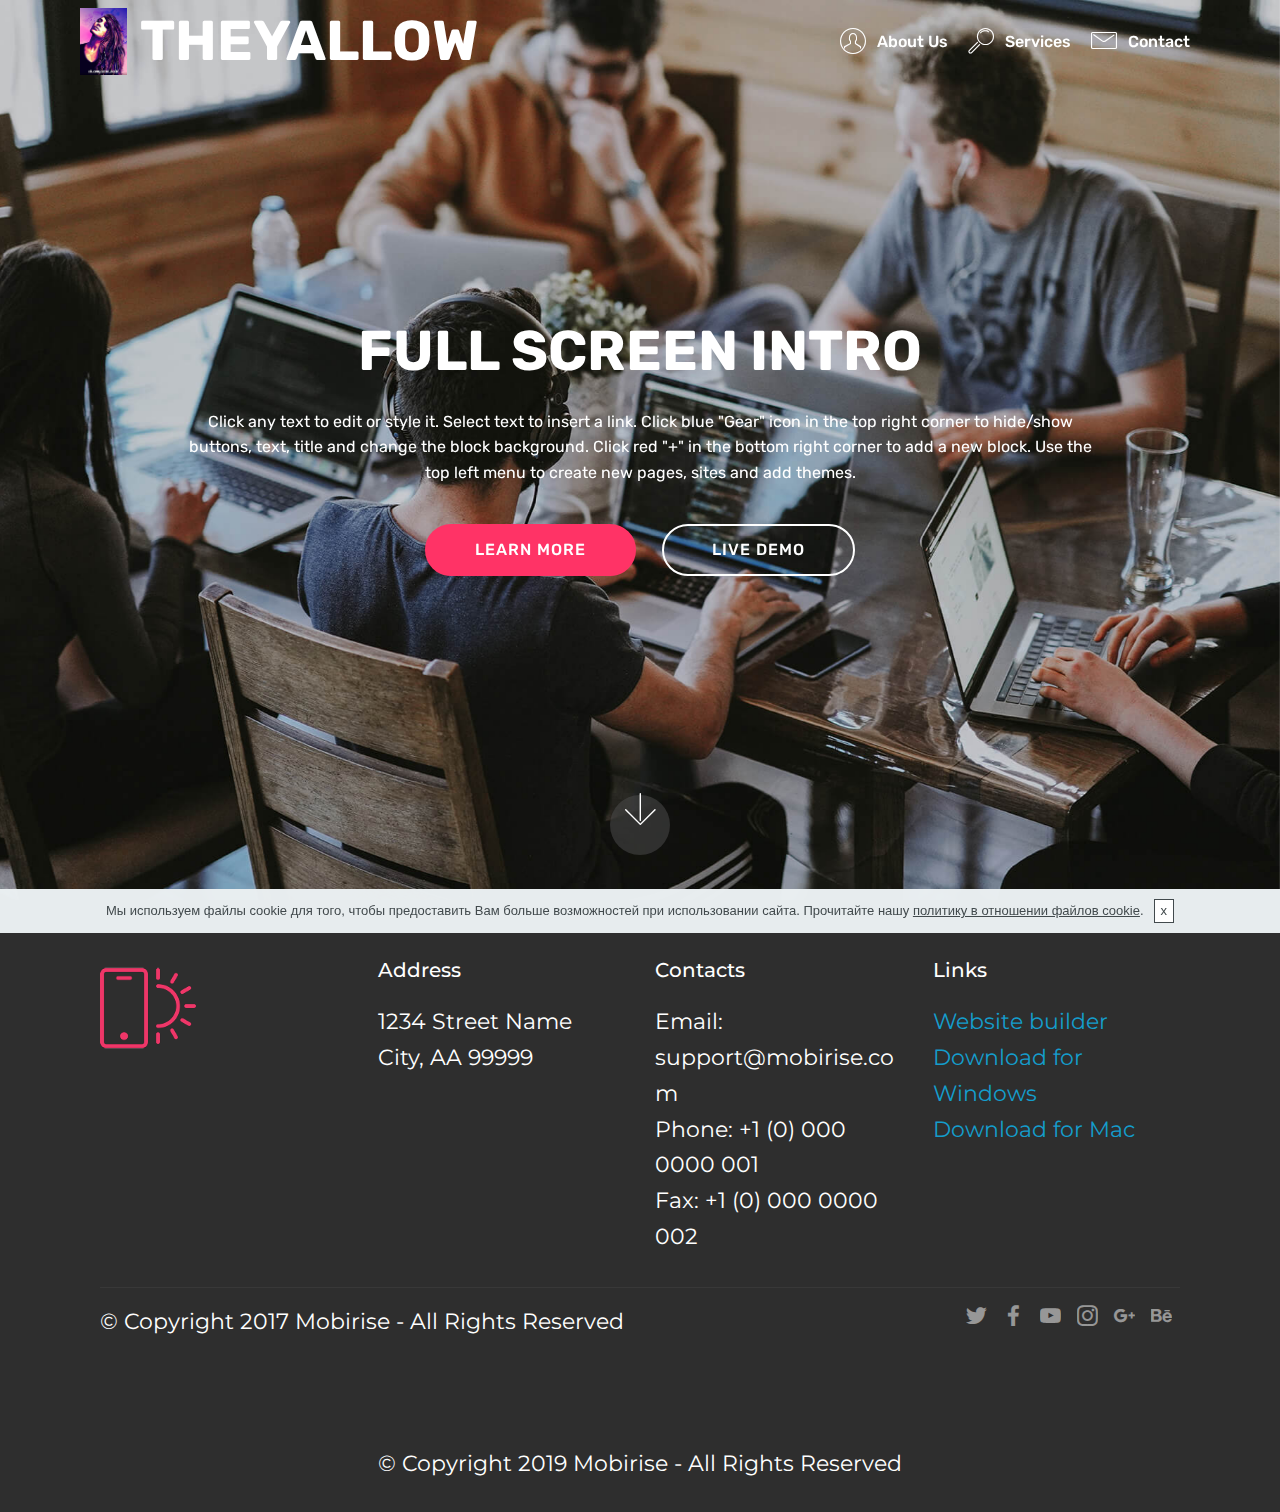
==== index.html @ 0da01cbb "create github pages" ====
<!DOCTYPE html>
<html  >
<head>
  <!-- Site made with Mobirise Website Builder v4.10.10, https://mobirise.com -->
  <meta charset="UTF-8">
  <meta http-equiv="X-UA-Compatible" content="IE=edge">
  <meta name="generator" content="Mobirise v4.10.10, mobirise.com">
  <meta name="viewport" content="width=device-width, initial-scale=1, minimum-scale=1">
  <link rel="shortcut icon" href="assets/images/uog8dyiiazg-202x290.jpg" type="image/x-icon">
  <meta name="description" content="">
  
  <title>Home</title>
  <link rel="preload" as="style" href="assets/web/assets/mobirise-icons/mobirise-icons.css">
<link rel="stylesheet" href="assets/web/assets/mobirise-icons/mobirise-icons.css">
  <link rel="preload" as="style" href="assets/bootstrap/css/bootstrap.min.css">
<link rel="stylesheet" href="assets/bootstrap/css/bootstrap.min.css">
  <link rel="preload" as="style" href="assets/bootstrap/css/bootstrap-grid.min.css">
<link rel="stylesheet" href="assets/bootstrap/css/bootstrap-grid.min.css">
  <link rel="preload" as="style" href="assets/bootstrap/css/bootstrap-reboot.min.css">
<link rel="stylesheet" href="assets/bootstrap/css/bootstrap-reboot.min.css">
  <link rel="stylesheet" href="assets/socicon/css/styles.css">
  <link rel="stylesheet" href="assets/tether/tether.min.css">
  <link rel="stylesheet" href="assets/gdpr-plugin/gdpr-styles.css">
  <link rel="stylesheet" href="assets/dropdown/css/style.css">
  <link rel="stylesheet" href="assets/theme/css/style.css">
  <link rel="preload" as="style" href="assets/mobirise/css/mbr-additional.css"><link rel="stylesheet" href="assets/mobirise/css/mbr-additional.css" type="text/css">
  
  
  
</head>
<body>
  <section class="menu cid-qTkzRZLJNu" once="menu" id="menu1-0">

    

    <nav class="navbar navbar-expand beta-menu navbar-dropdown align-items-center navbar-fixed-top navbar-toggleable-sm bg-color transparent">
        <button class="navbar-toggler navbar-toggler-right" type="button" data-toggle="collapse" data-target="#navbarSupportedContent" aria-controls="navbarSupportedContent" aria-expanded="false" aria-label="Toggle navigation">
            <div class="hamburger">
                <span></span>
                <span></span>
                <span></span>
                <span></span>
            </div>
        </button>
        <div class="menu-logo">
            <div class="navbar-brand">
                <span class="navbar-logo">
                    <a href="https://mobirise.com">
                         <img src="assets/images/uog8dyiiazg-202x290.jpg" alt="Mobirise" title="" style="height: 4.2rem;">
                    </a>
                </span>
                <span class="navbar-caption-wrap"><a class="navbar-caption text-white display-1" href="https://mobirise.com">
                        THEYALLOW</a></span>
            </div>
        </div>
        <div class="collapse navbar-collapse" id="navbarSupportedContent">
            <ul class="navbar-nav nav-dropdown nav-right" data-app-modern-menu="true"><li class="nav-item">
                    <a class="nav-link link text-white display-5" href="https://mobirise.com"><span class="mbri-user mbr-iconfont mbr-iconfont-btn"></span>
                        
                        About Us
                    </a>
                </li><li class="nav-item"><a class="nav-link link text-white display-5" href="https://mobirise.com">
                        <span class="mbri-search mbr-iconfont mbr-iconfont-btn"></span>
                        Services</a></li><li class="nav-item"><a class="nav-link link text-white display-5" href="https://mobirise.com"><span class="mbri-letter mbr-iconfont mbr-iconfont-btn"></span>
                        Contact</a></li></ul>
            
        </div>
    </nav>
</section>

<section class="engine"><a href="https://mobirise.info/c">free website builder</a></section><section class="cid-qTkA127IK8 mbr-fullscreen mbr-parallax-background" id="header2-1">

    

    

    <div class="container align-center">
        <div class="row justify-content-md-center">
            <div class="mbr-white col-md-10">
                <h1 class="mbr-section-title mbr-bold pb-3 mbr-fonts-style display-1">
                    FULL SCREEN INTRO
                </h1>
                
                <p class="mbr-text pb-3 mbr-fonts-style display-5">
                    Click any text to edit or style it. Select text to insert a link. Click blue "Gear" icon in the top right corner to hide/show buttons, text, title and change the block background. Click red "+" in the bottom right corner to add a new block. Use the top left menu to create new pages, sites and add themes.
                </p>
                <div class="mbr-section-btn">
                    <a class="btn btn-md btn-secondary display-4" href="https://mobirise.com">LEARN MORE</a>
                    <a class="btn btn-md btn-white-outline display-4" href="https://mobirise.com">LIVE DEMO</a>
                </div>
            </div>
        </div>
    </div>
    <div class="mbr-arrow hidden-sm-down" aria-hidden="true">
        <a href="#next">
            <i class="mbri-down mbr-iconfont"></i>
        </a>
    </div>
</section>

<section class="cid-qTkAaeaxX5" id="footer1-2">

    

    

    <div class="container">
        <div class="media-container-row content text-white">
            <div class="col-12 col-md-3">
                <div class="media-wrap">
                    <a href="https://mobirise.com/">
                        <img src="assets/images/logo2.png" alt="Mobirise">
                    </a>
                </div>
            </div>
            <div class="col-12 col-md-3 mbr-fonts-style display-7">
                <h5 class="pb-3">
                    Address
                </h5>
                <p class="mbr-text">
                    1234 Street Name
                    <br>City, AA 99999
                </p>
            </div>
            <div class="col-12 col-md-3 mbr-fonts-style display-7">
                <h5 class="pb-3">
                    Contacts
                </h5>
                <p class="mbr-text">
                    Email: support@mobirise.com
                    <br>Phone: +1 (0) 000 0000 001
                    <br>Fax: +1 (0) 000 0000 002
                </p>
            </div>
            <div class="col-12 col-md-3 mbr-fonts-style display-7">
                <h5 class="pb-3">
                    Links
                </h5>
                <p class="mbr-text">
                    <a class="text-primary" href="https://mobirise.com/">Website builder</a>
                    <br><a class="text-primary" href="https://mobirise.com/mobirise-free-win.zip">Download for Windows</a>
                    <br><a class="text-primary" href="https://mobirise.com/mobirise-free-mac.zip">Download for Mac</a>
                </p>
            </div>
        </div>
        <div class="footer-lower">
            <div class="media-container-row">
                <div class="col-sm-12">
                    <hr>
                </div>
            </div>
            <div class="media-container-row mbr-white">
                <div class="col-sm-6 copyright">
                    <p class="mbr-text mbr-fonts-style display-7">
                        © Copyright 2017 Mobirise - All Rights Reserved
                    </p>
                </div>
                <div class="col-md-6">
                    <div class="social-list align-right">
                        <div class="soc-item">
                            <a href="https://twitter.com/mobirise" target="_blank">
                                <span class="socicon-twitter socicon mbr-iconfont mbr-iconfont-social"></span>
                            </a>
                        </div>
                        <div class="soc-item">
                            <a href="https://www.facebook.com/pages/Mobirise/1616226671953247" target="_blank">
                                <span class="socicon-facebook socicon mbr-iconfont mbr-iconfont-social"></span>
                            </a>
                        </div>
                        <div class="soc-item">
                            <a href="https://www.youtube.com/c/mobirise" target="_blank">
                                <span class="socicon-youtube socicon mbr-iconfont mbr-iconfont-social"></span>
                            </a>
                        </div>
                        <div class="soc-item">
                            <a href="https://instagram.com/mobirise" target="_blank">
                                <span class="socicon-instagram socicon mbr-iconfont mbr-iconfont-social"></span>
                            </a>
                        </div>
                        <div class="soc-item">
                            <a href="https://plus.google.com/u/0/+Mobirise" target="_blank">
                                <span class="socicon-googleplus socicon mbr-iconfont mbr-iconfont-social"></span>
                            </a>
                        </div>
                        <div class="soc-item">
                            <a href="https://www.behance.net/Mobirise" target="_blank">
                                <span class="socicon-behance socicon mbr-iconfont mbr-iconfont-social"></span>
                            </a>
                        </div>
                    </div>
                </div>
            </div>
        </div>
    </div>
</section>

<section once="footers" class="cid-rCDRqfET84" id="footer6-g">

    

    

    <div class="container">
        <div class="media-container-row align-center mbr-white">
            <div class="col-12">
                <p class="mbr-text mb-0 mbr-fonts-style display-7">
                    © Copyright 2019 Mobirise - All Rights Reserved
                </p>
            </div>
        </div>
    </div>
</section>


  <script src="assets/web/assets/jquery/jquery.min.js"></script>
  <script src="assets/popper/popper.min.js"></script>
  <script src="assets/bootstrap/js/bootstrap.min.js"></script>
  <script async src="assets/smoothscroll/smooth-scroll.js"></script>
  <script async src="assets/tether/tether.min.js"></script>
  <script async src="assets/dropdown/js/nav-dropdown.js"></script>
  <script async src="assets/dropdown/js/navbar-dropdown.js"></script>
  <script async src="assets/touchswipe/jquery.touch-swipe.min.js"></script>
  <script async src="assets/parallax/jarallax.min.js"></script>
  <script async src="assets/cookies-alert-plugin/cookies-alert-core.js"></script>
  <script async src="assets/cookies-alert-plugin/cookies-alert-script.js"></script>
  <script async src="assets/theme/js/script.js"></script>
  
  
<input name="cookieData" type="hidden" data-cookie-colorText='#424a4d' data-cookie-colorBg='rgba(234, 239, 241, 0.99)' data-cookie-colorButton='#ffffff' data-cookie-colorLink='#424a4d' data-cookie-underlineLink='true' data-cookie-text="Мы используем файлы cookie для того, чтобы предоставить Вам больше возможностей при использовании сайта. Прочитайте нашу <a href='privacy.html'>политику в отношении файлов cookie</a>.">
  </body>
</html>
---- assets/web/assets/mobirise-icons/mobirise-icons.css ----
@font-face {
  font-family: 'MobiriseIcons';
  src:  url('mobirise-icons.eot?spat4u');
  src:  url('mobirise-icons.eot?spat4u#iefix') format('embedded-opentype'),
    url('mobirise-icons.ttf?spat4u') format('truetype'),
    url('mobirise-icons.woff?spat4u') format('woff'),
    url('mobirise-icons.svg?spat4u#MobiriseIcons') format('svg');
  font-weight: normal;
  font-style: normal;
  font-display: swap;
}

[class^="mbri-"], [class*=" mbri-"] {
  /* use !important to prevent issues with browser extensions that change fonts */
  font-family: MobiriseIcons !important;
  speak: none;
  font-style: normal;
  font-weight: normal;
  font-variant: normal;
  text-transform: none;
  line-height: 1;

  /* Better Font Rendering =========== */
  -webkit-font-smoothing: antialiased;
  -moz-osx-font-smoothing: grayscale;
}

.mbri-add-submenu:before {
  content: "\e900";
}
.mbri-alert:before {
  content: "\e901";
}
.mbri-align-center:before {
  content: "\e902";
}
.mbri-align-justify:before {
  content: "\e903";
}
.mbri-align-left:before {
  content: "\e904";
}
.mbri-align-right:before {
  content: "\e905";
}
.mbri-android:before {
  content: "\e906";
}
.mbri-apple:before {
  content: "\e907";
}
.mbri-arrow-down:before {
  content: "\e908";
}
.mbri-arrow-next:before {
  content: "\e909";
}
.mbri-arrow-prev:before {
  content: "\e90a";
}
.mbri-arrow-up:before {
  content: "\e90b";
}
.mbri-bold:before {
  content: "\e90c";
}
.mbri-bookmark:before {
  content: "\e90d";
}
.mbri-bootstrap:before {
  content: "\e90e";
}
.mbri-briefcase:before {
  content: "\e90f";
}
.mbri-browse:before {
  content: "\e910";
}
.mbri-bulleted-list:before {
  content: "\e911";
}
.mbri-calendar:before {
  content: "\e912";
}
.mbri-camera:before {
  content: "\e913";
}
.mbri-cart-add:before {
  content: "\e914";
}
.mbri-cart-full:before {
  content: "\e915";
}
.mbri-cash:before {
  content: "\e916";
}
.mbri-change-style:before {
  content: "\e917";
}
.mbri-chat:before {
  content: "\e918";
}
.mbri-clock:before {
  content: "\e919";
}
.mbri-close:before {
  content: "\e91a";
}
.mbri-cloud:before {
  content: "\e91b";
}
.mbri-code:before {
  content: "\e91c";
}
.mbri-contact-form:before {
  content: "\e91d";
}
.mbri-credit-card:before {
  content: "\e91e";
}
.mbri-cursor-click:before {
  content: "\e91f";
}
.mbri-cust-feedback:before {
  content: "\e920";
}
.mbri-database:before {
  content: "\e921";
}
.mbri-delivery:before {
  content: "\e922";
}
.mbri-desktop:before {
  content: "\e923";
}
.mbri-devices:before {
  content: "\e924";
}
.mbri-down:before {
  content: "\e925";
}
.mbri-download:before {
  content: "\e989";
}
.mbri-drag-n-drop:before {
  content: "\e927";
}
.mbri-drag-n-drop2:before {
  content: "\e928";
}
.mbri-edit:before {
  content: "\e929";
}
.mbri-edit2:before {
  content: "\e92a";
}
.mbri-error:before {
  content: "\e92b";
}
.mbri-extension:before {
  content: "\e92c";
}
.mbri-features:before {
  content: "\e92d";
}
.mbri-file:before {
  content: "\e92e";
}
.mbri-flag:before {
  content: "\e92f";
}
.mbri-folder:before {
  content: "\e930";
}
.mbri-gift:before {
  content: "\e931";
}
.mbri-github:before {
  content: "\e932";
}
.mbri-globe:before {
  content: "\e933";
}
.mbri-globe-2:before {
  content: "\e934";
}
.mbri-growing-chart:before {
  content: "\e935";
}
.mbri-hearth:before {
  content: "\e936";
}
.mbri-help:before {
  content: "\e937";
}
.mbri-home:before {
  content: "\e938";
}
.mbri-hot-cup:before {
  content: "\e939";
}
.mbri-idea:before {
  content: "\e93a";
}
.mbri-image-gallery:before {
  content: "\e93b";
}
.mbri-image-slider:before {
  content: "\e93c";
}
.mbri-info:before {
  content: "\e93d";
}
.mbri-italic:before {
  content: "\e93e";
}
.mbri-key:before {
  content: "\e93f";
}
.mbri-laptop:before {
  content: "\e940";
}
.mbri-layers:before {
  content: "\e941";
}
.mbri-left-right:before {
  content: "\e942";
}
.mbri-left:before {
  content: "\e943";
}
.mbri-letter:before {
  content: "\e944";
}
.mbri-like:before {
  content: "\e945";
}
.mbri-link:before {
  content: "\e946";
}
.mbri-lock:before {
  content: "\e947";
}
.mbri-login:before {
  content: "\e948";
}
.mbri-logout:before {
  content: "\e949";
}
.mbri-magic-stick:before {
  content: "\e94a";
}
.mbri-map-pin:before {
  content: "\e94b";
}
.mbri-menu:before {
  content: "\e94c";
}
.mbri-mobile:before {
  content: "\e94d";
}
.mbri-mobile2:before {
  content: "\e94e";
}
.mbri-mobirise:before {
  content: "\e94f";
}
.mbri-more-horizontal:before {
  content: "\e950";
}
.mbri-more-vertical:before {
  content: "\e951";
}
.mbri-music:before {
  content: "\e952";
}
.mbri-new-file:before {
  content: "\e953";
}
.mbri-numbered-list:before {
  content: "\e954";
}
.mbri-opened-folder:before {
  content: "\e955";
}
.mbri-pages:before {
  content: "\e956";
}
.mbri-paper-plane:before {
  content: "\e957";
}
.mbri-paperclip:before {
  content: "\e958";
}
.mbri-photo:before {
  content: "\e959";
}
.mbri-photos:before {
  content: "\e95a";
}
.mbri-pin:before {
  content: "\e95b";
}
.mbri-play:before {
  content: "\e95c";
}
.mbri-plus:before {
  content: "\e95d";
}
.mbri-preview:before {
  content: "\e95e";
}
.mbri-print:before {
  content: "\e95f";
}
.mbri-protect:before {
  content: "\e960";
}
.mbri-question:before {
  content: "\e961";
}
.mbri-quote-left:before {
  content: "\e962";
}
.mbri-quote-right:before {
  content: "\e963";
}
.mbri-refresh:before {
  content: "\e964";
}
.mbri-responsive:before {
  content: "\e965";
}
.mbri-right:before {
  content: "\e966";
}
.mbri-rocket:before {
  content: "\e967";
}
.mbri-sad-face:before {
  content: "\e968";
}
.mbri-sale:before {
  content: "\e969";
}
.mbri-save:before {
  content: "\e96a";
}
.mbri-search:before {
  content: "\e96b";
}
.mbri-setting:before {
  content: "\e96c";
}
.mbri-setting2:before {
  content: "\e96d";
}
.mbri-setting3:before {
  content: "\e96e";
}
.mbri-share:before {
  content: "\e96f";
}
.mbri-shopping-bag:before {
  content: "\e970";
}
.mbri-shopping-basket:before {
  content: "\e971";
}
.mbri-shopping-cart:before {
  content: "\e972";
}
.mbri-sites:before {
  content: "\e973";
}
.mbri-smile-face:before {
  content: "\e974";
}
.mbri-speed:before {
  content: "\e975";
}
.mbri-star:before {
  content: "\e976";
}
.mbri-success:before {
  content: "\e977";
}
.mbri-sun:before {
  content: "\e978";
}
.mbri-sun2:before {
  content: "\e979";
}
.mbri-tablet:before {
  content: "\e97a";
}
.mbri-tablet-vertical:before {
  content: "\e97b";
}
.mbri-target:before {
  content: "\e97c";
}
.mbri-timer:before {
  content: "\e97d";
}
.mbri-to-ftp:before {
  content: "\e97e";
}
.mbri-to-local-drive:before {
  content: "\e97f";
}
.mbri-touch-swipe:before {
  content: "\e980";
}
.mbri-touch:before {
  content: "\e981";
}
.mbri-trash:before {
  content: "\e982";
}
.mbri-underline:before {
  content: "\e983";
}
.mbri-unlink:before {
  content: "\e984";
}
.mbri-unlock:before {
  content: "\e985";
}
.mbri-up-down:before {
  content: "\e986";
}
.mbri-up:before {
  content: "\e987";
}
.mbri-update:before {
  content: "\e988";
}
.mbri-upload:before {
 content: "\e926"; 
}
.mbri-user:before {
  content: "\e98a";
}
.mbri-user2:before {
  content: "\e98b";
}
.mbri-users:before {
  content: "\e98c";
}
.mbri-video:before {
  content: "\e98d";
}
.mbri-video-play:before {
  content: "\e98e";
}
.mbri-watch:before {
  content: "\e98f";
}
.mbri-website-theme:before {
  content: "\e990";
}
.mbri-wifi:before {
  content: "\e991";
}
.mbri-windows:before {
  content: "\e992";
}
.mbri-zoom-out:before {
  content: "\e993";
}
.mbri-redo:before {
  content: "\e994";
}
.mbri-undo:before {
  content: "\e995";
}
---- assets/web/assets/mobirise-icons/mobirise-icons.css ----
@font-face {
  font-family: 'MobiriseIcons';
  src:  url('mobirise-icons.eot?spat4u');
  src:  url('mobirise-icons.eot?spat4u#iefix') format('embedded-opentype'),
    url('mobirise-icons.ttf?spat4u') format('truetype'),
    url('mobirise-icons.woff?spat4u') format('woff'),
    url('mobirise-icons.svg?spat4u#MobiriseIcons') format('svg');
  font-weight: normal;
  font-style: normal;
  font-display: swap;
}

[class^="mbri-"], [class*=" mbri-"] {
  /* use !important to prevent issues with browser extensions that change fonts */
  font-family: MobiriseIcons !important;
  speak: none;
  font-style: normal;
  font-weight: normal;
  font-variant: normal;
  text-transform: none;
  line-height: 1;

  /* Better Font Rendering =========== */
  -webkit-font-smoothing: antialiased;
  -moz-osx-font-smoothing: grayscale;
}

.mbri-add-submenu:before {
  content: "\e900";
}
.mbri-alert:before {
  content: "\e901";
}
.mbri-align-center:before {
  content: "\e902";
}
.mbri-align-justify:before {
  content: "\e903";
}
.mbri-align-left:before {
  content: "\e904";
}
.mbri-align-right:before {
  content: "\e905";
}
.mbri-android:before {
  content: "\e906";
}
.mbri-apple:before {
  content: "\e907";
}
.mbri-arrow-down:before {
  content: "\e908";
}
.mbri-arrow-next:before {
  content: "\e909";
}
.mbri-arrow-prev:before {
  content: "\e90a";
}
.mbri-arrow-up:before {
  content: "\e90b";
}
.mbri-bold:before {
  content: "\e90c";
}
.mbri-bookmark:before {
  content: "\e90d";
}
.mbri-bootstrap:before {
  content: "\e90e";
}
.mbri-briefcase:before {
  content: "\e90f";
}
.mbri-browse:before {
  content: "\e910";
}
.mbri-bulleted-list:before {
  content: "\e911";
}
.mbri-calendar:before {
  content: "\e912";
}
.mbri-camera:before {
  content: "\e913";
}
.mbri-cart-add:before {
  content: "\e914";
}
.mbri-cart-full:before {
  content: "\e915";
}
.mbri-cash:before {
  content: "\e916";
}
.mbri-change-style:before {
  content: "\e917";
}
.mbri-chat:before {
  content: "\e918";
}
.mbri-clock:before {
  content: "\e919";
}
.mbri-close:before {
  content: "\e91a";
}
.mbri-cloud:before {
  content: "\e91b";
}
.mbri-code:before {
  content: "\e91c";
}
.mbri-contact-form:before {
  content: "\e91d";
}
.mbri-credit-card:before {
  content: "\e91e";
}
.mbri-cursor-click:before {
  content: "\e91f";
}
.mbri-cust-feedback:before {
  content: "\e920";
}
.mbri-database:before {
  content: "\e921";
}
.mbri-delivery:before {
  content: "\e922";
}
.mbri-desktop:before {
  content: "\e923";
}
.mbri-devices:before {
  content: "\e924";
}
.mbri-down:before {
  content: "\e925";
}
.mbri-download:before {
  content: "\e989";
}
.mbri-drag-n-drop:before {
  content: "\e927";
}
.mbri-drag-n-drop2:before {
  content: "\e928";
}
.mbri-edit:before {
  content: "\e929";
}
.mbri-edit2:before {
  content: "\e92a";
}
.mbri-error:before {
  content: "\e92b";
}
.mbri-extension:before {
  content: "\e92c";
}
.mbri-features:before {
  content: "\e92d";
}
.mbri-file:before {
  content: "\e92e";
}
.mbri-flag:before {
  content: "\e92f";
}
.mbri-folder:before {
  content: "\e930";
}
.mbri-gift:before {
  content: "\e931";
}
.mbri-github:before {
  content: "\e932";
}
.mbri-globe:before {
  content: "\e933";
}
.mbri-globe-2:before {
  content: "\e934";
}
.mbri-growing-chart:before {
  content: "\e935";
}
.mbri-hearth:before {
  content: "\e936";
}
.mbri-help:before {
  content: "\e937";
}
.mbri-home:before {
  content: "\e938";
}
.mbri-hot-cup:before {
  content: "\e939";
}
.mbri-idea:before {
  content: "\e93a";
}
.mbri-image-gallery:before {
  content: "\e93b";
}
.mbri-image-slider:before {
  content: "\e93c";
}
.mbri-info:before {
  content: "\e93d";
}
.mbri-italic:before {
  content: "\e93e";
}
.mbri-key:before {
  content: "\e93f";
}
.mbri-laptop:before {
  content: "\e940";
}
.mbri-layers:before {
  content: "\e941";
}
.mbri-left-right:before {
  content: "\e942";
}
.mbri-left:before {
  content: "\e943";
}
.mbri-letter:before {
  content: "\e944";
}
.mbri-like:before {
  content: "\e945";
}
.mbri-link:before {
  content: "\e946";
}
.mbri-lock:before {
  content: "\e947";
}
.mbri-login:before {
  content: "\e948";
}
.mbri-logout:before {
  content: "\e949";
}
.mbri-magic-stick:before {
  content: "\e94a";
}
.mbri-map-pin:before {
  content: "\e94b";
}
.mbri-menu:before {
  content: "\e94c";
}
.mbri-mobile:before {
  content: "\e94d";
}
.mbri-mobile2:before {
  content: "\e94e";
}
.mbri-mobirise:before {
  content: "\e94f";
}
.mbri-more-horizontal:before {
  content: "\e950";
}
.mbri-more-vertical:before {
  content: "\e951";
}
.mbri-music:before {
  content: "\e952";
}
.mbri-new-file:before {
  content: "\e953";
}
.mbri-numbered-list:before {
  content: "\e954";
}
.mbri-opened-folder:before {
  content: "\e955";
}
.mbri-pages:before {
  content: "\e956";
}
.mbri-paper-plane:before {
  content: "\e957";
}
.mbri-paperclip:before {
  content: "\e958";
}
.mbri-photo:before {
  content: "\e959";
}
.mbri-photos:before {
  content: "\e95a";
}
.mbri-pin:before {
  content: "\e95b";
}
.mbri-play:before {
  content: "\e95c";
}
.mbri-plus:before {
  content: "\e95d";
}
.mbri-preview:before {
  content: "\e95e";
}
.mbri-print:before {
  content: "\e95f";
}
.mbri-protect:before {
  content: "\e960";
}
.mbri-question:before {
  content: "\e961";
}
.mbri-quote-left:before {
  content: "\e962";
}
.mbri-quote-right:before {
  content: "\e963";
}
.mbri-refresh:before {
  content: "\e964";
}
.mbri-responsive:before {
  content: "\e965";
}
.mbri-right:before {
  content: "\e966";
}
.mbri-rocket:before {
  content: "\e967";
}
.mbri-sad-face:before {
  content: "\e968";
}
.mbri-sale:before {
  content: "\e969";
}
.mbri-save:before {
  content: "\e96a";
}
.mbri-search:before {
  content: "\e96b";
}
.mbri-setting:before {
  content: "\e96c";
}
.mbri-setting2:before {
  content: "\e96d";
}
.mbri-setting3:before {
  content: "\e96e";
}
.mbri-share:before {
  content: "\e96f";
}
.mbri-shopping-bag:before {
  content: "\e970";
}
.mbri-shopping-basket:before {
  content: "\e971";
}
.mbri-shopping-cart:before {
  content: "\e972";
}
.mbri-sites:before {
  content: "\e973";
}
.mbri-smile-face:before {
  content: "\e974";
}
.mbri-speed:before {
  content: "\e975";
}
.mbri-star:before {
  content: "\e976";
}
.mbri-success:before {
  content: "\e977";
}
.mbri-sun:before {
  content: "\e978";
}
.mbri-sun2:before {
  content: "\e979";
}
.mbri-tablet:before {
  content: "\e97a";
}
.mbri-tablet-vertical:before {
  content: "\e97b";
}
.mbri-target:before {
  content: "\e97c";
}
.mbri-timer:before {
  content: "\e97d";
}
.mbri-to-ftp:before {
  content: "\e97e";
}
.mbri-to-local-drive:before {
  content: "\e97f";
}
.mbri-touch-swipe:before {
  content: "\e980";
}
.mbri-touch:before {
  content: "\e981";
}
.mbri-trash:before {
  content: "\e982";
}
.mbri-underline:before {
  content: "\e983";
}
.mbri-unlink:before {
  content: "\e984";
}
.mbri-unlock:before {
  content: "\e985";
}
.mbri-up-down:before {
  content: "\e986";
}
.mbri-up:before {
  content: "\e987";
}
.mbri-update:before {
  content: "\e988";
}
.mbri-upload:before {
 content: "\e926"; 
}
.mbri-user:before {
  content: "\e98a";
}
.mbri-user2:before {
  content: "\e98b";
}
.mbri-users:before {
  content: "\e98c";
}
.mbri-video:before {
  content: "\e98d";
}
.mbri-video-play:before {
  content: "\e98e";
}
.mbri-watch:before {
  content: "\e98f";
}
.mbri-website-theme:before {
  content: "\e990";
}
.mbri-wifi:before {
  content: "\e991";
}
.mbri-windows:before {
  content: "\e992";
}
.mbri-zoom-out:before {
  content: "\e993";
}
.mbri-redo:before {
  content: "\e994";
}
.mbri-undo:before {
  content: "\e995";
}
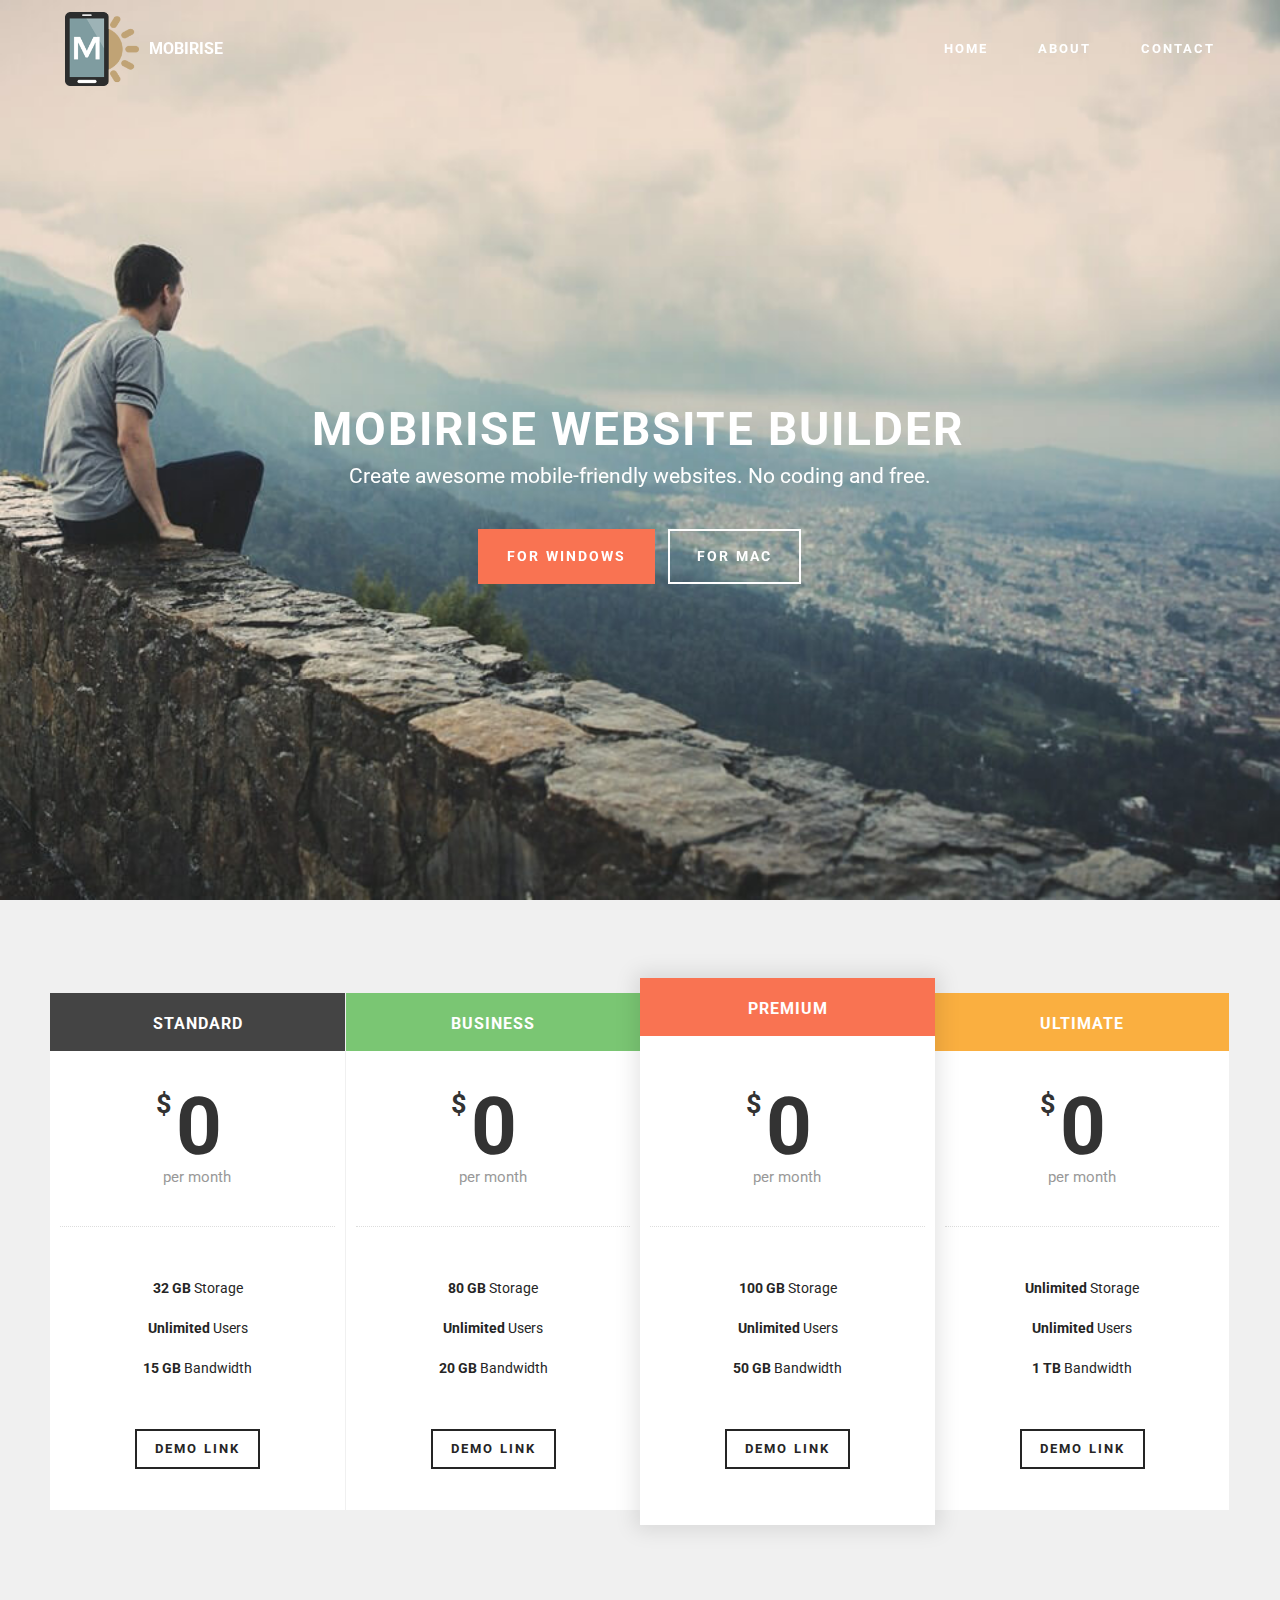
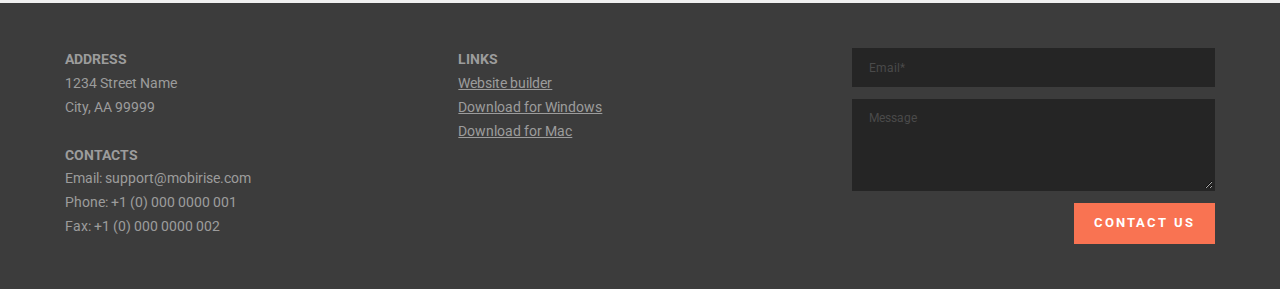
==== commit be91c41d: "create github pages" ====
--- a/index.html
+++ b/index.html
@@ -1,211 +1,202 @@
 <!DOCTYPE html>
 <html  >
 <head>
-  <!-- Site made with Mobirise Website Builder v4.10.10, https://mobirise.com -->
+  <!-- Site made with Mobirise Website Builder v4.11.3, https://mobirise.com -->
   <meta charset="UTF-8">
   <meta http-equiv="X-UA-Compatible" content="IE=edge">
-  <meta name="generator" content="Mobirise v4.10.10, mobirise.com">
+  <meta name="generator" content="Mobirise v4.11.3, mobirise.com">
   <meta name="viewport" content="width=device-width, initial-scale=1, minimum-scale=1">
-  <link rel="shortcut icon" href="assets/images/uog8dyiiazg-202x290.jpg" type="image/x-icon">
+  <link rel="shortcut icon" href="assets/images/logo.png" type="image/x-icon">
   <meta name="description" content="">
   
   <title>Home</title>
-  <link rel="preload" as="style" href="assets/web/assets/mobirise-icons/mobirise-icons.css">
-<link rel="stylesheet" href="assets/web/assets/mobirise-icons/mobirise-icons.css">
-  <link rel="preload" as="style" href="assets/bootstrap/css/bootstrap.min.css">
-<link rel="stylesheet" href="assets/bootstrap/css/bootstrap.min.css">
-  <link rel="preload" as="style" href="assets/bootstrap/css/bootstrap-grid.min.css">
-<link rel="stylesheet" href="assets/bootstrap/css/bootstrap-grid.min.css">
-  <link rel="preload" as="style" href="assets/bootstrap/css/bootstrap-reboot.min.css">
-<link rel="stylesheet" href="assets/bootstrap/css/bootstrap-reboot.min.css">
-  <link rel="stylesheet" href="assets/socicon/css/styles.css">
-  <link rel="stylesheet" href="assets/tether/tether.min.css">
-  <link rel="stylesheet" href="assets/gdpr-plugin/gdpr-styles.css">
-  <link rel="stylesheet" href="assets/dropdown/css/style.css">
-  <link rel="stylesheet" href="assets/theme/css/style.css">
+  <link rel="stylesheet" href="https://fonts.googleapis.com/css?family=Roboto:700,400&subset=cyrillic,latin,greek,vietnamese">
+  <link rel="stylesheet" href="assets/bootstrap/css/bootstrap.min.css">
+  <link rel="stylesheet" href="assets/animatecss/animate.min.css">
+  <link rel="stylesheet" href="assets/mobirise/css/style.css">
   <link rel="preload" as="style" href="assets/mobirise/css/mbr-additional.css"><link rel="stylesheet" href="assets/mobirise/css/mbr-additional.css" type="text/css">
   
   
   
 </head>
 <body>
-  <section class="menu cid-qTkzRZLJNu" once="menu" id="menu1-0">
-
+  <section class="mbr-navbar mbr-navbar--freeze mbr-navbar--absolute mbr-navbar--sticky mbr-navbar--auto-collapse mbr-navbar--transparent" id="menu-0" data-rv-view="0">
+    <div class="mbr-navbar__section mbr-section">
+        <div class="mbr-section__container container">
+            <div class="mbr-navbar__container">
+                <div class="mbr-navbar__column mbr-navbar__column--s mbr-navbar__brand">
+                    <span class="mbr-navbar__brand-link mbr-brand mbr-brand--inline">
+                        <span class="mbr-brand__logo"><a href="https://mobirise.com"><img src="assets/images/logo.png" class="mbr-navbar__brand-img mbr-brand__img" alt="Mobirise"></a></span>
+                        <span class="mbr-brand__name"><a class="mbr-brand__name text-white" href="https://mobirise.com">MOBIRISE</a></span>
+                    </span>
+                </div>
+                <div class="mbr-navbar__hamburger mbr-hamburger"><span class="mbr-hamburger__line"></span></div>
+                <div class="mbr-navbar__column mbr-navbar__menu">
+                    <nav class="mbr-navbar__menu-box mbr-navbar__menu-box--inline-right">
+                        <div class="mbr-navbar__column">
+                            <ul class="mbr-navbar__items mbr-navbar__items--right float-left mbr-buttons mbr-buttons--freeze mbr-buttons--right btn-decorator mbr-buttons--active mbr-buttons--only-links"><li class="mbr-navbar__item"><a class="mbr-buttons__link btn text-white" href="https://mobirise.com">HOME</a></li><li class="mbr-navbar__item"><a class="mbr-buttons__link btn text-white" href="https://mobirise.com">ABOUT</a></li><li class="mbr-navbar__item"><a class="mbr-buttons__link btn text-white" href="https://mobirise.com">CONTACT</a></li></ul>                            
+                            
+                        </div>
+                    </nav>
+                </div>
+            </div>
+        </div>
+    </div>
+</section>
+
+<section class="engine"><a href="https://mobirise.info">Mobirise</a></section><section class="mbr-box mbr-section mbr-section--relative mbr-section--fixed-size mbr-section--full-height mbr-section--bg-adapted mbr-parallax-background" id="header4-1" data-rv-view="2" style="background-image: url(assets/images/bg.jpg);">
+    <div class="mbr-box__magnet mbr-box__magnet--sm-padding mbr-box__magnet--center-center mbr-after-navbar">
+        
+        <div class="mbr-box__container mbr-section__container container">
+            <div class="mbr-box mbr-box--stretched"><div class="mbr-box__magnet mbr-box__magnet--center-center">
+                <div class="row"><div class=" col-sm-8 col-sm-offset-2">
+                    <div class="mbr-hero animated fadeInUp">
+                        <h1 class="mbr-hero__text">MOBIRISE WEBSITE BUILDER</h1>
+                        <p class="mbr-hero__subtext">Create awesome mobile-friendly websites. No coding and free.</p>
+                    </div>
+                    <div class="mbr-buttons btn-inverse mbr-buttons--center"><a class="mbr-buttons__btn btn btn-lg btn-danger animated fadeInUp delay" href="https://mobirise.com">FOR WINDOWS</a> <a class="mbr-buttons__btn btn btn-lg btn-default animated fadeInUp delay" href="https://mobirise.com">FOR MAC</a></div>
+                </div></div>
+            </div></div>
+        </div>
+        
+    </div>
+</section>
+
+<section class="mbr-section mbr-section--relative mbr-section--fixed-size" id="pricing-table1-3" data-rv-view="5" style="background-color: rgb(240, 240, 240);">
     
-
-    <nav class="navbar navbar-expand beta-menu navbar-dropdown align-items-center navbar-fixed-top navbar-toggleable-sm bg-color transparent">
-        <button class="navbar-toggler navbar-toggler-right" type="button" data-toggle="collapse" data-target="#navbarSupportedContent" aria-controls="navbarSupportedContent" aria-expanded="false" aria-label="Toggle navigation">
-            <div class="hamburger">
-                <span></span>
-                <span></span>
-                <span></span>
-                <span></span>
-            </div>
-        </button>
-        <div class="menu-logo">
-            <div class="navbar-brand">
-                <span class="navbar-logo">
-                    <a href="https://mobirise.com">
-                         <img src="assets/images/uog8dyiiazg-202x290.jpg" alt="Mobirise" title="" style="height: 4.2rem;">
-                    </a>
-                </span>
-                <span class="navbar-caption-wrap"><a class="navbar-caption text-white display-1" href="https://mobirise.com">
-                        THEYALLOW</a></span>
-            </div>
-        </div>
-        <div class="collapse navbar-collapse" id="navbarSupportedContent">
-            <ul class="navbar-nav nav-dropdown nav-right" data-app-modern-menu="true"><li class="nav-item">
-                    <a class="nav-link link text-white display-5" href="https://mobirise.com"><span class="mbri-user mbr-iconfont mbr-iconfont-btn"></span>
-                        
-                        About Us
-                    </a>
-                </li><li class="nav-item"><a class="nav-link link text-white display-5" href="https://mobirise.com">
-                        <span class="mbri-search mbr-iconfont mbr-iconfont-btn"></span>
-                        Services</a></li><li class="nav-item"><a class="nav-link link text-white display-5" href="https://mobirise.com"><span class="mbri-letter mbr-iconfont mbr-iconfont-btn"></span>
-                        Contact</a></li></ul>
+    <div class="mbr-section__container mbr-section__container--std-top-padding container" style="padding-top: 93px; margin-bottom: 0px;">
+        <div class="row">
+            <div class="mbr-plan col-xs-12 mbr-plan--first col-md-3 col-sm-6">
+                <div class="mbr-plan__box">
+                    <div class="mbr-plan__header">
+                        <div class="mbr-header mbr-header--reduce mbr-header--center mbr-header--wysiwyg">
+                            <h3 class="mbr-header__text">STANDARD</h3>
+                        </div>
+                    </div>
+                    <div class="mbr-plan__number">
+                        <div class="mbr-number mbr-number--price">
+                            <div class="mbr-number__num">
+                                <div class="mbr-number__group">
+                                    <sup class="mbr-number__left">$</sup><span class="mbr-number__value">0</span>
+                                </div>
+                            </div>
+                            <div class="mbr-number__caption">per month</div>
+                        </div>
+                    </div>
+                    <div class="mbr-plan__details"><ul><li><strong>32 GB</strong> Storage</li><li><strong>Unlimited</strong> Users</li><li><strong>15 GB</strong> Bandwidth</li></ul></div>
+                    <div class="mbr-plan__buttons">
+                        <div class="mbr-buttons mbr-buttons--center"><a href="https://mobirise.com" class="mbr-buttons__btn btn btn-wrap btn-xs-lg btn-default">DEMO LINK</a></div>
+                    </div>
+                </div>
+            </div>
+            <div class="mbr-plan col-xs-12 mbr-plan--success col-md-3 col-sm-6">
+                <div class="mbr-plan__box">
+                    <div class="mbr-plan__header">
+                        <div class="mbr-header mbr-header--reduce mbr-header--center mbr-header--wysiwyg">
+                            <h3 class="mbr-header__text">BUSINESS</h3>
+                        </div>
+                    </div>
+                    <div class="mbr-plan__number">
+                        <div class="mbr-number mbr-number--price">
+                            <div class="mbr-number__num">
+                                <div class="mbr-number__group">
+                                    <sup class="mbr-number__left">$</sup><span class="mbr-number__value">0</span>
+                                </div>
+                            </div>
+                            <div class="mbr-number__caption">per month</div>
+                        </div>
+                    </div>
+                    <div class="mbr-plan__details"><ul><li><strong>80 GB</strong> Storage</li><li><strong>Unlimited</strong> Users</li><li><strong>20 GB</strong> Bandwidth</li></ul></div>
+                    <div class="mbr-plan__buttons">
+                        <div class="mbr-buttons mbr-buttons--center"><a href="https://mobirise.com" class="mbr-buttons__btn btn btn-wrap btn-xs-lg btn-default">DEMO LINK</a></div>
+                    </div>
+                </div>
+            </div>
+            <div class="mbr-plan col-xs-12 mbr-plan--danger mbr-plan--favorite col-md-3 col-sm-6">
+                <div class="mbr-plan__box">
+                    <div class="mbr-plan__header">
+                        <div class="mbr-header mbr-header--reduce mbr-header--center mbr-header--wysiwyg">
+                            <h3 class="mbr-header__text">PREMIUM</h3>
+                        </div>
+                    </div>
+                    <div class="mbr-plan__number">
+                        <div class="mbr-number mbr-number--price">
+                            <div class="mbr-number__num">
+                                <div class="mbr-number__group">
+                                    <sup class="mbr-number__left">$</sup><span class="mbr-number__value">0</span>
+                                </div>
+                            </div>
+                            <div class="mbr-number__caption">per month</div>
+                        </div>
+                    </div>
+                    <div class="mbr-plan__details"><ul><li><strong>100 GB</strong> Storage</li><li><strong>Unlimited</strong> Users</li><li><strong>50 GB</strong> Bandwidth</li></ul></div>
+                    <div class="mbr-plan__buttons">
+                        <div class="mbr-buttons mbr-buttons--center"><a href="https://mobirise.com" class="mbr-buttons__btn btn btn-wrap btn-xs-lg btn-default">DEMO LINK</a></div>
+                    </div>
+                </div>
+            </div>
+            <div class="mbr-plan col-xs-12 mbr-plan--warning mbr-plan--last col-md-3 col-sm-6">
+                <div class="mbr-plan__box">
+                    <div class="mbr-plan__header">
+                        <div class="mbr-header mbr-header--reduce mbr-header--center mbr-header--wysiwyg">
+                            <h3 class="mbr-header__text">ULTIMATE</h3>
+                        </div>
+                    </div>
+                    <div class="mbr-plan__number">
+                        <div class="mbr-number mbr-number--price">
+                            <div class="mbr-number__num">
+                                <div class="mbr-number__group">
+                                    <sup class="mbr-number__left">$</sup><span class="mbr-number__value">0</span>
+                                </div>
+                            </div>
+                            <div class="mbr-number__caption">per month</div>
+                        </div>
+                    </div>
+                    <div class="mbr-plan__details"><ul><li><strong>Unlimited</strong> Storage</li><li><strong>Unlimited</strong> Users</li><li><strong>1 TB</strong> Bandwidth</li></ul></div>
+                    <div class="mbr-plan__buttons">
+                        <div class="mbr-buttons mbr-buttons--center"><a href="https://mobirise.com" class="mbr-buttons__btn btn btn-wrap btn-xs-lg btn-default">DEMO LINK</a></div>
+                    </div>
+                </div>
+            </div>
             
         </div>
-    </nav>
-</section>
-
-<section class="engine"><a href="https://mobirise.info/c">free website builder</a></section><section class="cid-qTkA127IK8 mbr-fullscreen mbr-parallax-background" id="header2-1">
-
+    </div>
+</section>
+
+<section class="mbr-section mbr-section--relative mbr-section--fixed-size" id="contacts3-4" data-rv-view="8" style="background-color: rgb(60, 60, 60);">
     
-
-    
-
-    <div class="container align-center">
-        <div class="row justify-content-md-center">
-            <div class="mbr-white col-md-10">
-                <h1 class="mbr-section-title mbr-bold pb-3 mbr-fonts-style display-1">
-                    FULL SCREEN INTRO
-                </h1>
-                
-                <p class="mbr-text pb-3 mbr-fonts-style display-5">
-                    Click any text to edit or style it. Select text to insert a link. Click blue "Gear" icon in the top right corner to hide/show buttons, text, title and change the block background. Click red "+" in the bottom right corner to add a new block. Use the top left menu to create new pages, sites and add themes.
-                </p>
-                <div class="mbr-section-btn">
-                    <a class="btn btn-md btn-secondary display-4" href="https://mobirise.com">LEARN MORE</a>
-                    <a class="btn btn-md btn-white-outline display-4" href="https://mobirise.com">LIVE DEMO</a>
-                </div>
-            </div>
-        </div>
-    </div>
-    <div class="mbr-arrow hidden-sm-down" aria-hidden="true">
-        <a href="#next">
-            <i class="mbri-down mbr-iconfont"></i>
-        </a>
-    </div>
-</section>
-
-<section class="cid-qTkAaeaxX5" id="footer1-2">
-
-    
-
-    
-
-    <div class="container">
-        <div class="media-container-row content text-white">
-            <div class="col-12 col-md-3">
-                <div class="media-wrap">
-                    <a href="https://mobirise.com/">
-                        <img src="assets/images/logo2.png" alt="Mobirise">
-                    </a>
-                </div>
-            </div>
-            <div class="col-12 col-md-3 mbr-fonts-style display-7">
-                <h5 class="pb-3">
-                    Address
-                </h5>
-                <p class="mbr-text">
-                    1234 Street Name
-                    <br>City, AA 99999
-                </p>
-            </div>
-            <div class="col-12 col-md-3 mbr-fonts-style display-7">
-                <h5 class="pb-3">
-                    Contacts
-                </h5>
-                <p class="mbr-text">
-                    Email: support@mobirise.com
-                    <br>Phone: +1 (0) 000 0000 001
-                    <br>Fax: +1 (0) 000 0000 002
-                </p>
-            </div>
-            <div class="col-12 col-md-3 mbr-fonts-style display-7">
-                <h5 class="pb-3">
-                    Links
-                </h5>
-                <p class="mbr-text">
-                    <a class="text-primary" href="https://mobirise.com/">Website builder</a>
-                    <br><a class="text-primary" href="https://mobirise.com/mobirise-free-win.zip">Download for Windows</a>
-                    <br><a class="text-primary" href="https://mobirise.com/mobirise-free-mac.zip">Download for Mac</a>
-                </p>
-            </div>
-        </div>
-        <div class="footer-lower">
-            <div class="media-container-row">
-                <div class="col-sm-12">
-                    <hr>
-                </div>
-            </div>
-            <div class="media-container-row mbr-white">
-                <div class="col-sm-6 copyright">
-                    <p class="mbr-text mbr-fonts-style display-7">
-                        © Copyright 2017 Mobirise - All Rights Reserved
-                    </p>
-                </div>
-                <div class="col-md-6">
-                    <div class="social-list align-right">
-                        <div class="soc-item">
-                            <a href="https://twitter.com/mobirise" target="_blank">
-                                <span class="socicon-twitter socicon mbr-iconfont mbr-iconfont-social"></span>
-                            </a>
-                        </div>
-                        <div class="soc-item">
-                            <a href="https://www.facebook.com/pages/Mobirise/1616226671953247" target="_blank">
-                                <span class="socicon-facebook socicon mbr-iconfont mbr-iconfont-social"></span>
-                            </a>
-                        </div>
-                        <div class="soc-item">
-                            <a href="https://www.youtube.com/c/mobirise" target="_blank">
-                                <span class="socicon-youtube socicon mbr-iconfont mbr-iconfont-social"></span>
-                            </a>
-                        </div>
-                        <div class="soc-item">
-                            <a href="https://instagram.com/mobirise" target="_blank">
-                                <span class="socicon-instagram socicon mbr-iconfont mbr-iconfont-social"></span>
-                            </a>
-                        </div>
-                        <div class="soc-item">
-                            <a href="https://plus.google.com/u/0/+Mobirise" target="_blank">
-                                <span class="socicon-googleplus socicon mbr-iconfont mbr-iconfont-social"></span>
-                            </a>
-                        </div>
-                        <div class="soc-item">
-                            <a href="https://www.behance.net/Mobirise" target="_blank">
-                                <span class="socicon-behance socicon mbr-iconfont mbr-iconfont-social"></span>
-                            </a>
-                        </div>
-                    </div>
-                </div>
-            </div>
-        </div>
-    </div>
-</section>
-
-<section once="footers" class="cid-rCDRqfET84" id="footer6-g">
-
-    
-
-    
-
-    <div class="container">
-        <div class="media-container-row align-center mbr-white">
-            <div class="col-12">
-                <p class="mbr-text mb-0 mbr-fonts-style display-7">
-                    © Copyright 2019 Mobirise - All Rights Reserved
-                </p>
+    <div class="mbr-section__container container">
+        <div class="mbr-contacts mbr-contacts--wysiwyg row" style="padding-top: 45px; padding-bottom: 45px;">
+            <div class="col-sm-8">
+                <div class="row">
+                    <div class="col-sm-6">
+                        <p class="mbr-contacts__text"><strong>ADDRESS</strong><br>
+1234 Street Name<br>
+City, AA 99999<br><br>
+<strong>CONTACTS</strong><br>
+Email: support@mobirise.com<br>
+Phone: +1 (0) 000 0000 001<br>
+Fax: +1 (0) 000 0000 002</p>
+                    </div>
+                    <div class="col-sm-6"><p class="mbr-contacts__text"><strong>LINKS</strong></p><ul class="mbr-contacts__list"><li><a class="mbr-contacts__link text-gray" href="https://mobirise.com/">Website builder</a></li><li><a class="mbr-contacts__link text-gray" href="https://mobirise.com/mobirise-free-win.zip">Download for Windows</a></li><li><a class="mbr-contacts__link text-gray" href="https://mobirise.com/mobirise-free-mac.zip">Download for Mac</a></li></ul></div>
+                </div>
+            </div>
+            <div class="mbr-contacts__column col-sm-4" data-form-type="formoid">
+                <div data-form-alert="true">
+                    <div class="hide" data-form-alert-success="true">Thanks for filling out form!</div>
+                </div>
+                <form action="https://mobirise.com/" method="post" data-form-title="MESSAGE">
+                    <input type="hidden" value="u6CVs/vAmTubpCY6aKVEzD3UmXWdbLHKqTMXmALa70n9NM/qjJ4CIs/3+hf1pR8Fq2RGWSUFlBv+O6M624enu0ZyDjkcNd6dTRqM6qMlQqqsZFhx68oif5Za96l9B6c=" data-form-email="true">
+                    
+                    <div class="form-group">
+                        <input type="email" class="form-control input-sm input-inverse" name="email" required="" placeholder="Email*" data-form-field="Email">
+                    </div>
+                    
+                    <div class="form-group">
+                        <textarea class="form-control input-sm input-inverse" name="message" rows="4" placeholder="Message" data-form-field="Message"></textarea>
+                    </div>
+                    <div class="mbr-buttons mbr-buttons--right btn-inverse"><button type="submit" class="mbr-buttons__btn btn btn-danger">CONTACT US</button></div>
+                </form>
             </div>
         </div>
     </div>
@@ -213,19 +204,15 @@
 
 
   <script src="assets/web/assets/jquery/jquery.min.js"></script>
-  <script src="assets/popper/popper.min.js"></script>
   <script src="assets/bootstrap/js/bootstrap.min.js"></script>
-  <script async src="assets/smoothscroll/smooth-scroll.js"></script>
-  <script async src="assets/tether/tether.min.js"></script>
-  <script async src="assets/dropdown/js/nav-dropdown.js"></script>
-  <script async src="assets/dropdown/js/navbar-dropdown.js"></script>
-  <script async src="assets/touchswipe/jquery.touch-swipe.min.js"></script>
-  <script async src="assets/parallax/jarallax.min.js"></script>
-  <script async src="assets/cookies-alert-plugin/cookies-alert-core.js"></script>
-  <script async src="assets/cookies-alert-plugin/cookies-alert-script.js"></script>
-  <script async src="assets/theme/js/script.js"></script>
-  
-  
-<input name="cookieData" type="hidden" data-cookie-colorText='#424a4d' data-cookie-colorBg='rgba(234, 239, 241, 0.99)' data-cookie-colorButton='#ffffff' data-cookie-colorLink='#424a4d' data-cookie-underlineLink='true' data-cookie-text="Мы используем файлы cookie для того, чтобы предоставить Вам больше возможностей при использовании сайта. Прочитайте нашу <a href='privacy.html'>политику в отношении файлов cookie</a>.">
-  </body>
+  <script src="assets/smooth-scroll/smooth-scroll.js"></script>
+  <script src="assets/jarallax/jarallax.js"></script>
+  <!--[if lte IE 9]>
+    <script src="assets/jquery-placeholder/jquery.placeholder.min.js"></script>
+  <![endif]-->
+  <script src="assets/mobirise/js/script.js"></script>
+  <script src="assets/formoid/formoid.min.js"></script>
+  
+  
+</body>
 </html>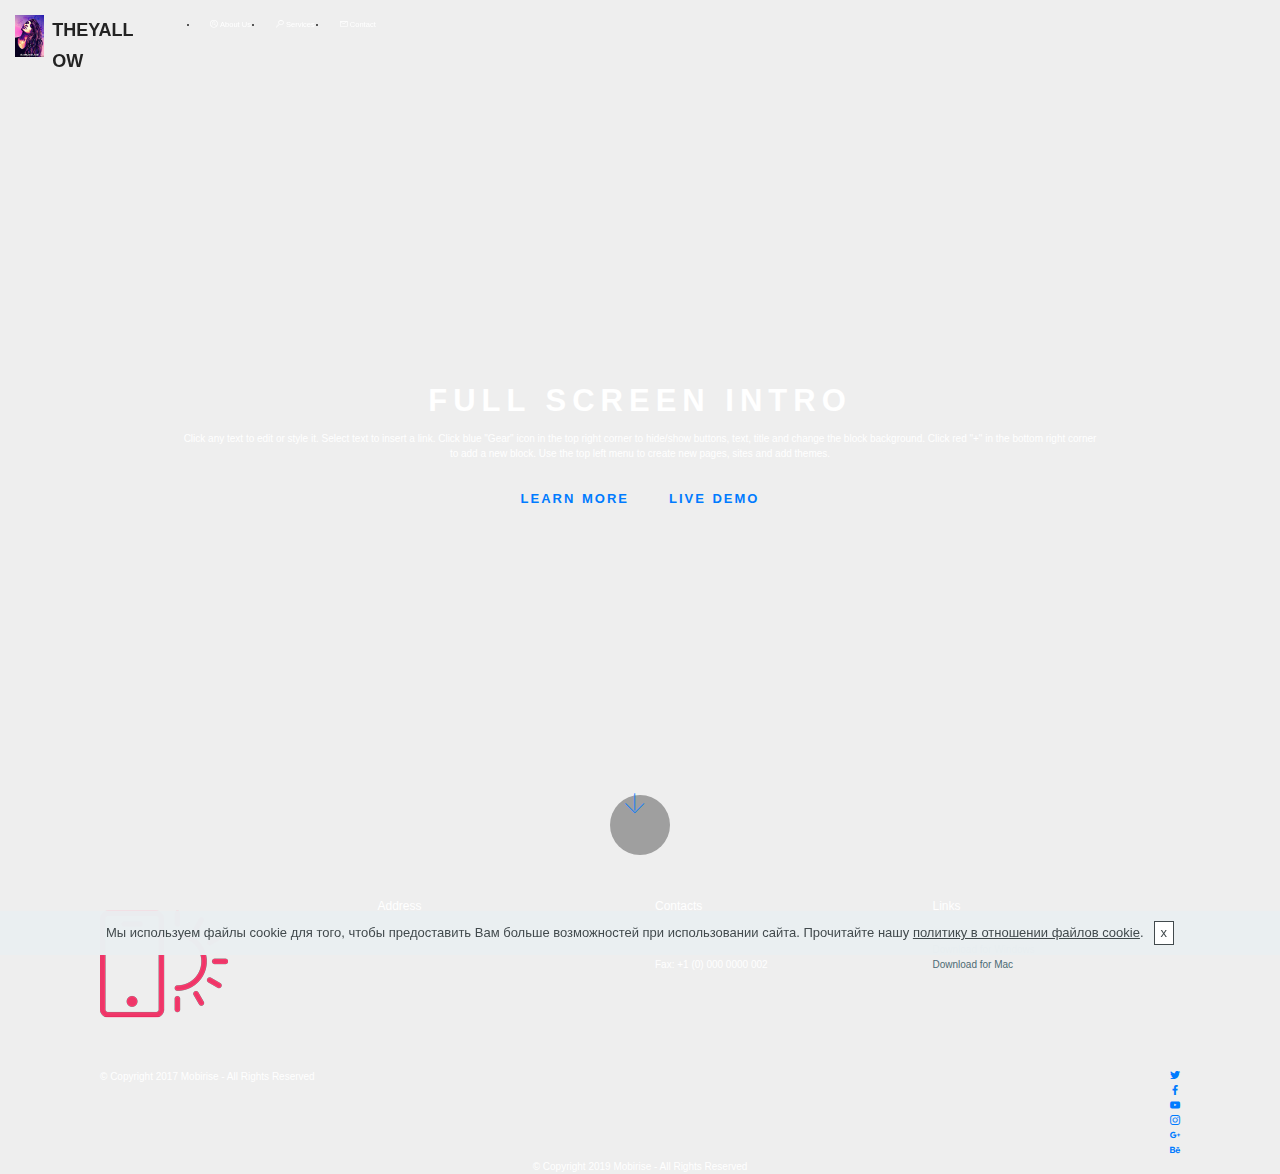
==== commit 493fcee4: "Update index.html" ====
--- a/index.html
+++ b/index.html
@@ -1,202 +1,211 @@
 <!DOCTYPE html>
 <html  >
 <head>
-  <!-- Site made with Mobirise Website Builder v4.11.3, https://mobirise.com -->
+  <!-- Site made with Mobirise Website Builder v4.10.10, https://mobirise.com -->
   <meta charset="UTF-8">
   <meta http-equiv="X-UA-Compatible" content="IE=edge">
-  <meta name="generator" content="Mobirise v4.11.3, mobirise.com">
+  <meta name="generator" content="Mobirise v4.10.10, mobirise.com">
   <meta name="viewport" content="width=device-width, initial-scale=1, minimum-scale=1">
-  <link rel="shortcut icon" href="assets/images/logo.png" type="image/x-icon">
+  <link rel="shortcut icon" href="assets/images/uog8dyiiazg-202x290.jpg" type="image/x-icon">
   <meta name="description" content="">
   
   <title>Home</title>
-  <link rel="stylesheet" href="https://fonts.googleapis.com/css?family=Roboto:700,400&subset=cyrillic,latin,greek,vietnamese">
-  <link rel="stylesheet" href="assets/bootstrap/css/bootstrap.min.css">
-  <link rel="stylesheet" href="assets/animatecss/animate.min.css">
-  <link rel="stylesheet" href="assets/mobirise/css/style.css">
+  <link rel="preload" as="style" href="assets/web/assets/mobirise-icons/mobirise-icons.css">
+<link rel="stylesheet" href="assets/web/assets/mobirise-icons/mobirise-icons.css">
+  <link rel="preload" as="style" href="assets/bootstrap/css/bootstrap.min.css">
+<link rel="stylesheet" href="assets/bootstrap/css/bootstrap.min.css">
+  <link rel="preload" as="style" href="assets/bootstrap/css/bootstrap-grid.min.css">
+<link rel="stylesheet" href="assets/bootstrap/css/bootstrap-grid.min.css">
+  <link rel="preload" as="style" href="assets/bootstrap/css/bootstrap-reboot.min.css">
+<link rel="stylesheet" href="assets/bootstrap/css/bootstrap-reboot.min.css">
+  <link rel="stylesheet" href="assets/socicon/css/styles.css">
+  <link rel="stylesheet" href="assets/tether/tether.min.css">
+  <link rel="stylesheet" href="assets/gdpr-plugin/gdpr-styles.css">
+  <link rel="stylesheet" href="assets/dropdown/css/style.css">
+  <link rel="stylesheet" href="assets/theme/css/style.css">
   <link rel="preload" as="style" href="assets/mobirise/css/mbr-additional.css"><link rel="stylesheet" href="assets/mobirise/css/mbr-additional.css" type="text/css">
   
   
   
 </head>
 <body>
-  <section class="mbr-navbar mbr-navbar--freeze mbr-navbar--absolute mbr-navbar--sticky mbr-navbar--auto-collapse mbr-navbar--transparent" id="menu-0" data-rv-view="0">
-    <div class="mbr-navbar__section mbr-section">
-        <div class="mbr-section__container container">
-            <div class="mbr-navbar__container">
-                <div class="mbr-navbar__column mbr-navbar__column--s mbr-navbar__brand">
-                    <span class="mbr-navbar__brand-link mbr-brand mbr-brand--inline">
-                        <span class="mbr-brand__logo"><a href="https://mobirise.com"><img src="assets/images/logo.png" class="mbr-navbar__brand-img mbr-brand__img" alt="Mobirise"></a></span>
-                        <span class="mbr-brand__name"><a class="mbr-brand__name text-white" href="https://mobirise.com">MOBIRISE</a></span>
-                    </span>
-                </div>
-                <div class="mbr-navbar__hamburger mbr-hamburger"><span class="mbr-hamburger__line"></span></div>
-                <div class="mbr-navbar__column mbr-navbar__menu">
-                    <nav class="mbr-navbar__menu-box mbr-navbar__menu-box--inline-right">
-                        <div class="mbr-navbar__column">
-                            <ul class="mbr-navbar__items mbr-navbar__items--right float-left mbr-buttons mbr-buttons--freeze mbr-buttons--right btn-decorator mbr-buttons--active mbr-buttons--only-links"><li class="mbr-navbar__item"><a class="mbr-buttons__link btn text-white" href="https://mobirise.com">HOME</a></li><li class="mbr-navbar__item"><a class="mbr-buttons__link btn text-white" href="https://mobirise.com">ABOUT</a></li><li class="mbr-navbar__item"><a class="mbr-buttons__link btn text-white" href="https://mobirise.com">CONTACT</a></li></ul>                            
-                            
-                        </div>
-                    </nav>
-                </div>
-            </div>
-        </div>
-    </div>
-</section>
-
-<section class="engine"><a href="https://mobirise.info">Mobirise</a></section><section class="mbr-box mbr-section mbr-section--relative mbr-section--fixed-size mbr-section--full-height mbr-section--bg-adapted mbr-parallax-background" id="header4-1" data-rv-view="2" style="background-image: url(assets/images/bg.jpg);">
-    <div class="mbr-box__magnet mbr-box__magnet--sm-padding mbr-box__magnet--center-center mbr-after-navbar">
-        
-        <div class="mbr-box__container mbr-section__container container">
-            <div class="mbr-box mbr-box--stretched"><div class="mbr-box__magnet mbr-box__magnet--center-center">
-                <div class="row"><div class=" col-sm-8 col-sm-offset-2">
-                    <div class="mbr-hero animated fadeInUp">
-                        <h1 class="mbr-hero__text">MOBIRISE WEBSITE BUILDER</h1>
-                        <p class="mbr-hero__subtext">Create awesome mobile-friendly websites. No coding and free.</p>
+  <section class="menu cid-qTkzRZLJNu" once="menu" id="menu1-0">
+
+    
+
+    <nav class="navbar navbar-expand beta-menu navbar-dropdown align-items-center navbar-fixed-top navbar-toggleable-sm bg-color transparent">
+        <button class="navbar-toggler navbar-toggler-right" type="button" data-toggle="collapse" data-target="#navbarSupportedContent" aria-controls="navbarSupportedContent" aria-expanded="false" aria-label="Toggle navigation">
+            <div class="hamburger">
+                <span></span>
+                <span></span>
+                <span></span>
+                <span></span>
+            </div>
+        </button>
+        <div class="menu-logo">
+            <div class="navbar-brand">
+                <span class="navbar-logo">
+                    <a href="https://mobirise.com">
+                         <img src="assets/images/uog8dyiiazg-202x290.jpg" alt="Mobirise" title="" style="height: 4.2rem;">
+                    </a>
+                </span>
+                <span class="navbar-caption-wrap"><a class="navbar-caption text-white display-1" href="https://mobirise.com">
+                        THEYALLOW</a></span>
+            </div>
+        </div>
+        <div class="collapse navbar-collapse" id="navbarSupportedContent">
+            <ul class="navbar-nav nav-dropdown nav-right" data-app-modern-menu="true"><li class="nav-item">
+                    <a class="nav-link link text-white display-5" href="https://mobirise.com"><span class="mbri-user mbr-iconfont mbr-iconfont-btn"></span>
+                        
+                        About Us
+                    </a>
+                </li><li class="nav-item"><a class="nav-link link text-white display-5" href="https://mobirise.com">
+                        <span class="mbri-search mbr-iconfont mbr-iconfont-btn"></span>
+                        Services</a></li><li class="nav-item"><a class="nav-link link text-white display-5" href="https://mobirise.com"><span class="mbri-letter mbr-iconfont mbr-iconfont-btn"></span>
+                        Contact</a></li></ul>
+            
+        </div>
+    </nav>
+</section>
+
+<section class="engine"><a href="https://mobirise.info/c">free website builder</a></section><section class="cid-qTkA127IK8 mbr-fullscreen mbr-parallax-background" id="header2-1">
+
+    
+
+    
+
+    <div class="container align-center">
+        <div class="row justify-content-md-center">
+            <div class="mbr-white col-md-10">
+                <h1 class="mbr-section-title mbr-bold pb-3 mbr-fonts-style display-1">
+                    FULL SCREEN INTRO
+                </h1>
+                
+                <p class="mbr-text pb-3 mbr-fonts-style display-5">
+                    Click any text to edit or style it. Select text to insert a link. Click blue "Gear" icon in the top right corner to hide/show buttons, text, title and change the block background. Click red "+" in the bottom right corner to add a new block. Use the top left menu to create new pages, sites and add themes.
+                </p>
+                <div class="mbr-section-btn">
+                    <a class="btn btn-md btn-secondary display-4" href="https://mobirise.com">LEARN MORE</a>
+                    <a class="btn btn-md btn-white-outline display-4" href="https://mobirise.com">LIVE DEMO</a>
+                </div>
+            </div>
+        </div>
+    </div>
+    <div class="mbr-arrow hidden-sm-down" aria-hidden="true">
+        <a href="#next">
+            <i class="mbri-down mbr-iconfont"></i>
+        </a>
+    </div>
+</section>
+
+<section class="cid-qTkAaeaxX5" id="footer1-2">
+
+    
+
+    
+
+    <div class="container">
+        <div class="media-container-row content text-white">
+            <div class="col-12 col-md-3">
+                <div class="media-wrap">
+                    <a href="https://mobirise.com/">
+                        <img src="assets/images/logo2.png" alt="Mobirise">
+                    </a>
+                </div>
+            </div>
+            <div class="col-12 col-md-3 mbr-fonts-style display-7">
+                <h5 class="pb-3">
+                    Address
+                </h5>
+                <p class="mbr-text">
+                    1234 Street Name
+                    <br>City, AA 99999
+                </p>
+            </div>
+            <div class="col-12 col-md-3 mbr-fonts-style display-7">
+                <h5 class="pb-3">
+                    Contacts
+                </h5>
+                <p class="mbr-text">
+                    Email: support@mobirise.com
+                    <br>Phone: +1 (0) 000 0000 001
+                    <br>Fax: +1 (0) 000 0000 002
+                </p>
+            </div>
+            <div class="col-12 col-md-3 mbr-fonts-style display-7">
+                <h5 class="pb-3">
+                    Links
+                </h5>
+                <p class="mbr-text">
+                    <a class="text-primary" href="https://mobirise.com/">Website builder</a>
+                    <br><a class="text-primary" href="https://mobirise.com/mobirise-free-win.zip">Download for Windows</a>
+                    <br><a class="text-primary" href="https://mobirise.com/mobirise-free-mac.zip">Download for Mac</a>
+                </p>
+            </div>
+        </div>
+        <div class="footer-lower">
+            <div class="media-container-row">
+                <div class="col-sm-12">
+                    <hr>
+                </div>
+            </div>
+            <div class="media-container-row mbr-white">
+                <div class="col-sm-6 copyright">
+                    <p class="mbr-text mbr-fonts-style display-7">
+                        © Copyright 2017 Mobirise - All Rights Reserved
+                    </p>
+                </div>
+                <div class="col-md-6">
+                    <div class="social-list align-right">
+                        <div class="soc-item">
+                            <a href="https://twitter.com/mobirise" target="_blank">
+                                <span class="socicon-twitter socicon mbr-iconfont mbr-iconfont-social"></span>
+                            </a>
+                        </div>
+                        <div class="soc-item">
+                            <a href="https://www.facebook.com/pages/Mobirise/1616226671953247" target="_blank">
+                                <span class="socicon-facebook socicon mbr-iconfont mbr-iconfont-social"></span>
+                            </a>
+                        </div>
+                        <div class="soc-item">
+                            <a href="https://www.youtube.com/c/mobirise" target="_blank">
+                                <span class="socicon-youtube socicon mbr-iconfont mbr-iconfont-social"></span>
+                            </a>
+                        </div>
+                        <div class="soc-item">
+                            <a href="https://instagram.com/mobirise" target="_blank">
+                                <span class="socicon-instagram socicon mbr-iconfont mbr-iconfont-social"></span>
+                            </a>
+                        </div>
+                        <div class="soc-item">
+                            <a href="https://plus.google.com/u/0/+Mobirise" target="_blank">
+                                <span class="socicon-googleplus socicon mbr-iconfont mbr-iconfont-social"></span>
+                            </a>
+                        </div>
+                        <div class="soc-item">
+                            <a href="https://www.behance.net/Mobirise" target="_blank">
+                                <span class="socicon-behance socicon mbr-iconfont mbr-iconfont-social"></span>
+                            </a>
+                        </div>
                     </div>
-                    <div class="mbr-buttons btn-inverse mbr-buttons--center"><a class="mbr-buttons__btn btn btn-lg btn-danger animated fadeInUp delay" href="https://mobirise.com">FOR WINDOWS</a> <a class="mbr-buttons__btn btn btn-lg btn-default animated fadeInUp delay" href="https://mobirise.com">FOR MAC</a></div>
-                </div></div>
-            </div></div>
-        </div>
-        
-    </div>
-</section>
-
-<section class="mbr-section mbr-section--relative mbr-section--fixed-size" id="pricing-table1-3" data-rv-view="5" style="background-color: rgb(240, 240, 240);">
-    
-    <div class="mbr-section__container mbr-section__container--std-top-padding container" style="padding-top: 93px; margin-bottom: 0px;">
-        <div class="row">
-            <div class="mbr-plan col-xs-12 mbr-plan--first col-md-3 col-sm-6">
-                <div class="mbr-plan__box">
-                    <div class="mbr-plan__header">
-                        <div class="mbr-header mbr-header--reduce mbr-header--center mbr-header--wysiwyg">
-                            <h3 class="mbr-header__text">STANDARD</h3>
-                        </div>
-                    </div>
-                    <div class="mbr-plan__number">
-                        <div class="mbr-number mbr-number--price">
-                            <div class="mbr-number__num">
-                                <div class="mbr-number__group">
-                                    <sup class="mbr-number__left">$</sup><span class="mbr-number__value">0</span>
-                                </div>
-                            </div>
-                            <div class="mbr-number__caption">per month</div>
-                        </div>
-                    </div>
-                    <div class="mbr-plan__details"><ul><li><strong>32 GB</strong> Storage</li><li><strong>Unlimited</strong> Users</li><li><strong>15 GB</strong> Bandwidth</li></ul></div>
-                    <div class="mbr-plan__buttons">
-                        <div class="mbr-buttons mbr-buttons--center"><a href="https://mobirise.com" class="mbr-buttons__btn btn btn-wrap btn-xs-lg btn-default">DEMO LINK</a></div>
-                    </div>
-                </div>
-            </div>
-            <div class="mbr-plan col-xs-12 mbr-plan--success col-md-3 col-sm-6">
-                <div class="mbr-plan__box">
-                    <div class="mbr-plan__header">
-                        <div class="mbr-header mbr-header--reduce mbr-header--center mbr-header--wysiwyg">
-                            <h3 class="mbr-header__text">BUSINESS</h3>
-                        </div>
-                    </div>
-                    <div class="mbr-plan__number">
-                        <div class="mbr-number mbr-number--price">
-                            <div class="mbr-number__num">
-                                <div class="mbr-number__group">
-                                    <sup class="mbr-number__left">$</sup><span class="mbr-number__value">0</span>
-                                </div>
-                            </div>
-                            <div class="mbr-number__caption">per month</div>
-                        </div>
-                    </div>
-                    <div class="mbr-plan__details"><ul><li><strong>80 GB</strong> Storage</li><li><strong>Unlimited</strong> Users</li><li><strong>20 GB</strong> Bandwidth</li></ul></div>
-                    <div class="mbr-plan__buttons">
-                        <div class="mbr-buttons mbr-buttons--center"><a href="https://mobirise.com" class="mbr-buttons__btn btn btn-wrap btn-xs-lg btn-default">DEMO LINK</a></div>
-                    </div>
-                </div>
-            </div>
-            <div class="mbr-plan col-xs-12 mbr-plan--danger mbr-plan--favorite col-md-3 col-sm-6">
-                <div class="mbr-plan__box">
-                    <div class="mbr-plan__header">
-                        <div class="mbr-header mbr-header--reduce mbr-header--center mbr-header--wysiwyg">
-                            <h3 class="mbr-header__text">PREMIUM</h3>
-                        </div>
-                    </div>
-                    <div class="mbr-plan__number">
-                        <div class="mbr-number mbr-number--price">
-                            <div class="mbr-number__num">
-                                <div class="mbr-number__group">
-                                    <sup class="mbr-number__left">$</sup><span class="mbr-number__value">0</span>
-                                </div>
-                            </div>
-                            <div class="mbr-number__caption">per month</div>
-                        </div>
-                    </div>
-                    <div class="mbr-plan__details"><ul><li><strong>100 GB</strong> Storage</li><li><strong>Unlimited</strong> Users</li><li><strong>50 GB</strong> Bandwidth</li></ul></div>
-                    <div class="mbr-plan__buttons">
-                        <div class="mbr-buttons mbr-buttons--center"><a href="https://mobirise.com" class="mbr-buttons__btn btn btn-wrap btn-xs-lg btn-default">DEMO LINK</a></div>
-                    </div>
-                </div>
-            </div>
-            <div class="mbr-plan col-xs-12 mbr-plan--warning mbr-plan--last col-md-3 col-sm-6">
-                <div class="mbr-plan__box">
-                    <div class="mbr-plan__header">
-                        <div class="mbr-header mbr-header--reduce mbr-header--center mbr-header--wysiwyg">
-                            <h3 class="mbr-header__text">ULTIMATE</h3>
-                        </div>
-                    </div>
-                    <div class="mbr-plan__number">
-                        <div class="mbr-number mbr-number--price">
-                            <div class="mbr-number__num">
-                                <div class="mbr-number__group">
-                                    <sup class="mbr-number__left">$</sup><span class="mbr-number__value">0</span>
-                                </div>
-                            </div>
-                            <div class="mbr-number__caption">per month</div>
-                        </div>
-                    </div>
-                    <div class="mbr-plan__details"><ul><li><strong>Unlimited</strong> Storage</li><li><strong>Unlimited</strong> Users</li><li><strong>1 TB</strong> Bandwidth</li></ul></div>
-                    <div class="mbr-plan__buttons">
-                        <div class="mbr-buttons mbr-buttons--center"><a href="https://mobirise.com" class="mbr-buttons__btn btn btn-wrap btn-xs-lg btn-default">DEMO LINK</a></div>
-                    </div>
-                </div>
-            </div>
-            
-        </div>
-    </div>
-</section>
-
-<section class="mbr-section mbr-section--relative mbr-section--fixed-size" id="contacts3-4" data-rv-view="8" style="background-color: rgb(60, 60, 60);">
-    
-    <div class="mbr-section__container container">
-        <div class="mbr-contacts mbr-contacts--wysiwyg row" style="padding-top: 45px; padding-bottom: 45px;">
-            <div class="col-sm-8">
-                <div class="row">
-                    <div class="col-sm-6">
-                        <p class="mbr-contacts__text"><strong>ADDRESS</strong><br>
-1234 Street Name<br>
-City, AA 99999<br><br>
-<strong>CONTACTS</strong><br>
-Email: support@mobirise.com<br>
-Phone: +1 (0) 000 0000 001<br>
-Fax: +1 (0) 000 0000 002</p>
-                    </div>
-                    <div class="col-sm-6"><p class="mbr-contacts__text"><strong>LINKS</strong></p><ul class="mbr-contacts__list"><li><a class="mbr-contacts__link text-gray" href="https://mobirise.com/">Website builder</a></li><li><a class="mbr-contacts__link text-gray" href="https://mobirise.com/mobirise-free-win.zip">Download for Windows</a></li><li><a class="mbr-contacts__link text-gray" href="https://mobirise.com/mobirise-free-mac.zip">Download for Mac</a></li></ul></div>
-                </div>
-            </div>
-            <div class="mbr-contacts__column col-sm-4" data-form-type="formoid">
-                <div data-form-alert="true">
-                    <div class="hide" data-form-alert-success="true">Thanks for filling out form!</div>
-                </div>
-                <form action="https://mobirise.com/" method="post" data-form-title="MESSAGE">
-                    <input type="hidden" value="u6CVs/vAmTubpCY6aKVEzD3UmXWdbLHKqTMXmALa70n9NM/qjJ4CIs/3+hf1pR8Fq2RGWSUFlBv+O6M624enu0ZyDjkcNd6dTRqM6qMlQqqsZFhx68oif5Za96l9B6c=" data-form-email="true">
-                    
-                    <div class="form-group">
-                        <input type="email" class="form-control input-sm input-inverse" name="email" required="" placeholder="Email*" data-form-field="Email">
-                    </div>
-                    
-                    <div class="form-group">
-                        <textarea class="form-control input-sm input-inverse" name="message" rows="4" placeholder="Message" data-form-field="Message"></textarea>
-                    </div>
-                    <div class="mbr-buttons mbr-buttons--right btn-inverse"><button type="submit" class="mbr-buttons__btn btn btn-danger">CONTACT US</button></div>
-                </form>
+                </div>
+            </div>
+        </div>
+    </div>
+</section>
+
+<section once="footers" class="cid-rCDRqfET84" id="footer6-g">
+
+    
+
+    
+
+    <div class="container">
+        <div class="media-container-row align-center mbr-white">
+            <div class="col-12">
+                <p class="mbr-text mb-0 mbr-fonts-style display-7">
+                    © Copyright 2019 Mobirise - All Rights Reserved
+                </p>
             </div>
         </div>
     </div>
@@ -204,15 +213,31 @@
 
 
   <script src="assets/web/assets/jquery/jquery.min.js"></script>
+  <script src="assets/popper/popper.min.js"></script>
   <script src="assets/bootstrap/js/bootstrap.min.js"></script>
-  <script src="assets/smooth-scroll/smooth-scroll.js"></script>
-  <script src="assets/jarallax/jarallax.js"></script>
-  <!--[if lte IE 9]>
-    <script src="assets/jquery-placeholder/jquery.placeholder.min.js"></script>
-  <![endif]-->
-  <script src="assets/mobirise/js/script.js"></script>
-  <script src="assets/formoid/formoid.min.js"></script>
-  
-  
-</body>
-</html>+  <script async src="assets/smoothscroll/smooth-scroll.js"></script>
+  <script async src="assets/tether/tether.min.js"></script>
+  <script async src="assets/dropdown/js/nav-dropdown.js"></script>
+  <script async src="assets/dropdown/js/navbar-dropdown.js"></script>
+  <script async src="assets/touchswipe/jquery.touch-swipe.min.js"></script>
+  <script async src="assets/parallax/jarallax.min.js"></script>
+  <script async src="assets/cookies-alert-plugin/cookies-alert-core.js"></script>
+  <script async src="assets/cookies-alert-plugin/cookies-alert-script.js"></script>
+  <script async src="assets/theme/js/script.js"></script>
+<!-- Begin LeadBack code {literal} -->
+<script>
+    var _emv = _emv || [];
+    _emv['campaign'] = '8b32107d42e4b457b3c556c0';
+    _emv['lang'] = 'ru';
+
+    (function() {
+        var em = document.createElement('script'); em.type = 'text/javascript'; em.async = true;
+        em.src = ('https:' == document.location.protocol ? 'https://' : 'http://') + 'leadback.ru/js/leadback.js';
+        var s = document.getElementsByTagName('script')[0]; s.parentNode.insertBefore(em, s);
+    })();
+</script>
+<!-- End LeadBack code {/literal} -->  
+  
+<input name="cookieData" type="hidden" data-cookie-colorText='#424a4d' data-cookie-colorBg='rgba(234, 239, 241, 0.99)' data-cookie-colorButton='#ffffff' data-cookie-colorLink='#424a4d' data-cookie-underlineLink='true' data-cookie-text="Мы используем файлы cookie для того, чтобы предоставить Вам больше возможностей при использовании сайта. Прочитайте нашу <a href='privacy.html'>политику в отношении файлов cookie</a>.">
+  </body>
+</html>
--- a/assets/web/assets/mobirise-icons/mobirise-icons.css
+++ b/assets/web/assets/mobirise-icons/mobirise-icons.css
@@ -0,0 +1,477 @@
+@font-face {
+  font-family: 'MobiriseIcons';
+  src:  url('mobirise-icons.eot?spat4u');
+  src:  url('mobirise-icons.eot?spat4u#iefix') format('embedded-opentype'),
+    url('mobirise-icons.ttf?spat4u') format('truetype'),
+    url('mobirise-icons.woff?spat4u') format('woff'),
+    url('mobirise-icons.svg?spat4u#MobiriseIcons') format('svg');
+  font-weight: normal;
+  font-style: normal;
+  font-display: swap;
+}
+
+[class^="mbri-"], [class*=" mbri-"] {
+  /* use !important to prevent issues with browser extensions that change fonts */
+  font-family: MobiriseIcons !important;
+  speak: none;
+  font-style: normal;
+  font-weight: normal;
+  font-variant: normal;
+  text-transform: none;
+  line-height: 1;
+
+  /* Better Font Rendering =========== */
+  -webkit-font-smoothing: antialiased;
+  -moz-osx-font-smoothing: grayscale;
+}
+
+.mbri-add-submenu:before {
+  content: "\e900";
+}
+.mbri-alert:before {
+  content: "\e901";
+}
+.mbri-align-center:before {
+  content: "\e902";
+}
+.mbri-align-justify:before {
+  content: "\e903";
+}
+.mbri-align-left:before {
+  content: "\e904";
+}
+.mbri-align-right:before {
+  content: "\e905";
+}
+.mbri-android:before {
+  content: "\e906";
+}
+.mbri-apple:before {
+  content: "\e907";
+}
+.mbri-arrow-down:before {
+  content: "\e908";
+}
+.mbri-arrow-next:before {
+  content: "\e909";
+}
+.mbri-arrow-prev:before {
+  content: "\e90a";
+}
+.mbri-arrow-up:before {
+  content: "\e90b";
+}
+.mbri-bold:before {
+  content: "\e90c";
+}
+.mbri-bookmark:before {
+  content: "\e90d";
+}
+.mbri-bootstrap:before {
+  content: "\e90e";
+}
+.mbri-briefcase:before {
+  content: "\e90f";
+}
+.mbri-browse:before {
+  content: "\e910";
+}
+.mbri-bulleted-list:before {
+  content: "\e911";
+}
+.mbri-calendar:before {
+  content: "\e912";
+}
+.mbri-camera:before {
+  content: "\e913";
+}
+.mbri-cart-add:before {
+  content: "\e914";
+}
+.mbri-cart-full:before {
+  content: "\e915";
+}
+.mbri-cash:before {
+  content: "\e916";
+}
+.mbri-change-style:before {
+  content: "\e917";
+}
+.mbri-chat:before {
+  content: "\e918";
+}
+.mbri-clock:before {
+  content: "\e919";
+}
+.mbri-close:before {
+  content: "\e91a";
+}
+.mbri-cloud:before {
+  content: "\e91b";
+}
+.mbri-code:before {
+  content: "\e91c";
+}
+.mbri-contact-form:before {
+  content: "\e91d";
+}
+.mbri-credit-card:before {
+  content: "\e91e";
+}
+.mbri-cursor-click:before {
+  content: "\e91f";
+}
+.mbri-cust-feedback:before {
+  content: "\e920";
+}
+.mbri-database:before {
+  content: "\e921";
+}
+.mbri-delivery:before {
+  content: "\e922";
+}
+.mbri-desktop:before {
+  content: "\e923";
+}
+.mbri-devices:before {
+  content: "\e924";
+}
+.mbri-down:before {
+  content: "\e925";
+}
+.mbri-download:before {
+  content: "\e989";
+}
+.mbri-drag-n-drop:before {
+  content: "\e927";
+}
+.mbri-drag-n-drop2:before {
+  content: "\e928";
+}
+.mbri-edit:before {
+  content: "\e929";
+}
+.mbri-edit2:before {
+  content: "\e92a";
+}
+.mbri-error:before {
+  content: "\e92b";
+}
+.mbri-extension:before {
+  content: "\e92c";
+}
+.mbri-features:before {
+  content: "\e92d";
+}
+.mbri-file:before {
+  content: "\e92e";
+}
+.mbri-flag:before {
+  content: "\e92f";
+}
+.mbri-folder:before {
+  content: "\e930";
+}
+.mbri-gift:before {
+  content: "\e931";
+}
+.mbri-github:before {
+  content: "\e932";
+}
+.mbri-globe:before {
+  content: "\e933";
+}
+.mbri-globe-2:before {
+  content: "\e934";
+}
+.mbri-growing-chart:before {
+  content: "\e935";
+}
+.mbri-hearth:before {
+  content: "\e936";
+}
+.mbri-help:before {
+  content: "\e937";
+}
+.mbri-home:before {
+  content: "\e938";
+}
+.mbri-hot-cup:before {
+  content: "\e939";
+}
+.mbri-idea:before {
+  content: "\e93a";
+}
+.mbri-image-gallery:before {
+  content: "\e93b";
+}
+.mbri-image-slider:before {
+  content: "\e93c";
+}
+.mbri-info:before {
+  content: "\e93d";
+}
+.mbri-italic:before {
+  content: "\e93e";
+}
+.mbri-key:before {
+  content: "\e93f";
+}
+.mbri-laptop:before {
+  content: "\e940";
+}
+.mbri-layers:before {
+  content: "\e941";
+}
+.mbri-left-right:before {
+  content: "\e942";
+}
+.mbri-left:before {
+  content: "\e943";
+}
+.mbri-letter:before {
+  content: "\e944";
+}
+.mbri-like:before {
+  content: "\e945";
+}
+.mbri-link:before {
+  content: "\e946";
+}
+.mbri-lock:before {
+  content: "\e947";
+}
+.mbri-login:before {
+  content: "\e948";
+}
+.mbri-logout:before {
+  content: "\e949";
+}
+.mbri-magic-stick:before {
+  content: "\e94a";
+}
+.mbri-map-pin:before {
+  content: "\e94b";
+}
+.mbri-menu:before {
+  content: "\e94c";
+}
+.mbri-mobile:before {
+  content: "\e94d";
+}
+.mbri-mobile2:before {
+  content: "\e94e";
+}
+.mbri-mobirise:before {
+  content: "\e94f";
+}
+.mbri-more-horizontal:before {
+  content: "\e950";
+}
+.mbri-more-vertical:before {
+  content: "\e951";
+}
+.mbri-music:before {
+  content: "\e952";
+}
+.mbri-new-file:before {
+  content: "\e953";
+}
+.mbri-numbered-list:before {
+  content: "\e954";
+}
+.mbri-opened-folder:before {
+  content: "\e955";
+}
+.mbri-pages:before {
+  content: "\e956";
+}
+.mbri-paper-plane:before {
+  content: "\e957";
+}
+.mbri-paperclip:before {
+  content: "\e958";
+}
+.mbri-photo:before {
+  content: "\e959";
+}
+.mbri-photos:before {
+  content: "\e95a";
+}
+.mbri-pin:before {
+  content: "\e95b";
+}
+.mbri-play:before {
+  content: "\e95c";
+}
+.mbri-plus:before {
+  content: "\e95d";
+}
+.mbri-preview:before {
+  content: "\e95e";
+}
+.mbri-print:before {
+  content: "\e95f";
+}
+.mbri-protect:before {
+  content: "\e960";
+}
+.mbri-question:before {
+  content: "\e961";
+}
+.mbri-quote-left:before {
+  content: "\e962";
+}
+.mbri-quote-right:before {
+  content: "\e963";
+}
+.mbri-refresh:before {
+  content: "\e964";
+}
+.mbri-responsive:before {
+  content: "\e965";
+}
+.mbri-right:before {
+  content: "\e966";
+}
+.mbri-rocket:before {
+  content: "\e967";
+}
+.mbri-sad-face:before {
+  content: "\e968";
+}
+.mbri-sale:before {
+  content: "\e969";
+}
+.mbri-save:before {
+  content: "\e96a";
+}
+.mbri-search:before {
+  content: "\e96b";
+}
+.mbri-setting:before {
+  content: "\e96c";
+}
+.mbri-setting2:before {
+  content: "\e96d";
+}
+.mbri-setting3:before {
+  content: "\e96e";
+}
+.mbri-share:before {
+  content: "\e96f";
+}
+.mbri-shopping-bag:before {
+  content: "\e970";
+}
+.mbri-shopping-basket:before {
+  content: "\e971";
+}
+.mbri-shopping-cart:before {
+  content: "\e972";
+}
+.mbri-sites:before {
+  content: "\e973";
+}
+.mbri-smile-face:before {
+  content: "\e974";
+}
+.mbri-speed:before {
+  content: "\e975";
+}
+.mbri-star:before {
+  content: "\e976";
+}
+.mbri-success:before {
+  content: "\e977";
+}
+.mbri-sun:before {
+  content: "\e978";
+}
+.mbri-sun2:before {
+  content: "\e979";
+}
+.mbri-tablet:before {
+  content: "\e97a";
+}
+.mbri-tablet-vertical:before {
+  content: "\e97b";
+}
+.mbri-target:before {
+  content: "\e97c";
+}
+.mbri-timer:before {
+  content: "\e97d";
+}
+.mbri-to-ftp:before {
+  content: "\e97e";
+}
+.mbri-to-local-drive:before {
+  content: "\e97f";
+}
+.mbri-touch-swipe:before {
+  content: "\e980";
+}
+.mbri-touch:before {
+  content: "\e981";
+}
+.mbri-trash:before {
+  content: "\e982";
+}
+.mbri-underline:before {
+  content: "\e983";
+}
+.mbri-unlink:before {
+  content: "\e984";
+}
+.mbri-unlock:before {
+  content: "\e985";
+}
+.mbri-up-down:before {
+  content: "\e986";
+}
+.mbri-up:before {
+  content: "\e987";
+}
+.mbri-update:before {
+  content: "\e988";
+}
+.mbri-upload:before {
+ content: "\e926"; 
+}
+.mbri-user:before {
+  content: "\e98a";
+}
+.mbri-user2:before {
+  content: "\e98b";
+}
+.mbri-users:before {
+  content: "\e98c";
+}
+.mbri-video:before {
+  content: "\e98d";
+}
+.mbri-video-play:before {
+  content: "\e98e";
+}
+.mbri-watch:before {
+  content: "\e98f";
+}
+.mbri-website-theme:before {
+  content: "\e990";
+}
+.mbri-wifi:before {
+  content: "\e991";
+}
+.mbri-windows:before {
+  content: "\e992";
+}
+.mbri-zoom-out:before {
+  content: "\e993";
+}
+.mbri-redo:before {
+  content: "\e994";
+}
+.mbri-undo:before {
+  content: "\e995";
+}
--- a/assets/web/assets/mobirise-icons/mobirise-icons.css
+++ b/assets/web/assets/mobirise-icons/mobirise-icons.css
@@ -0,0 +1,477 @@
+@font-face {
+  font-family: 'MobiriseIcons';
+  src:  url('mobirise-icons.eot?spat4u');
+  src:  url('mobirise-icons.eot?spat4u#iefix') format('embedded-opentype'),
+    url('mobirise-icons.ttf?spat4u') format('truetype'),
+    url('mobirise-icons.woff?spat4u') format('woff'),
+    url('mobirise-icons.svg?spat4u#MobiriseIcons') format('svg');
+  font-weight: normal;
+  font-style: normal;
+  font-display: swap;
+}
+
+[class^="mbri-"], [class*=" mbri-"] {
+  /* use !important to prevent issues with browser extensions that change fonts */
+  font-family: MobiriseIcons !important;
+  speak: none;
+  font-style: normal;
+  font-weight: normal;
+  font-variant: normal;
+  text-transform: none;
+  line-height: 1;
+
+  /* Better Font Rendering =========== */
+  -webkit-font-smoothing: antialiased;
+  -moz-osx-font-smoothing: grayscale;
+}
+
+.mbri-add-submenu:before {
+  content: "\e900";
+}
+.mbri-alert:before {
+  content: "\e901";
+}
+.mbri-align-center:before {
+  content: "\e902";
+}
+.mbri-align-justify:before {
+  content: "\e903";
+}
+.mbri-align-left:before {
+  content: "\e904";
+}
+.mbri-align-right:before {
+  content: "\e905";
+}
+.mbri-android:before {
+  content: "\e906";
+}
+.mbri-apple:before {
+  content: "\e907";
+}
+.mbri-arrow-down:before {
+  content: "\e908";
+}
+.mbri-arrow-next:before {
+  content: "\e909";
+}
+.mbri-arrow-prev:before {
+  content: "\e90a";
+}
+.mbri-arrow-up:before {
+  content: "\e90b";
+}
+.mbri-bold:before {
+  content: "\e90c";
+}
+.mbri-bookmark:before {
+  content: "\e90d";
+}
+.mbri-bootstrap:before {
+  content: "\e90e";
+}
+.mbri-briefcase:before {
+  content: "\e90f";
+}
+.mbri-browse:before {
+  content: "\e910";
+}
+.mbri-bulleted-list:before {
+  content: "\e911";
+}
+.mbri-calendar:before {
+  content: "\e912";
+}
+.mbri-camera:before {
+  content: "\e913";
+}
+.mbri-cart-add:before {
+  content: "\e914";
+}
+.mbri-cart-full:before {
+  content: "\e915";
+}
+.mbri-cash:before {
+  content: "\e916";
+}
+.mbri-change-style:before {
+  content: "\e917";
+}
+.mbri-chat:before {
+  content: "\e918";
+}
+.mbri-clock:before {
+  content: "\e919";
+}
+.mbri-close:before {
+  content: "\e91a";
+}
+.mbri-cloud:before {
+  content: "\e91b";
+}
+.mbri-code:before {
+  content: "\e91c";
+}
+.mbri-contact-form:before {
+  content: "\e91d";
+}
+.mbri-credit-card:before {
+  content: "\e91e";
+}
+.mbri-cursor-click:before {
+  content: "\e91f";
+}
+.mbri-cust-feedback:before {
+  content: "\e920";
+}
+.mbri-database:before {
+  content: "\e921";
+}
+.mbri-delivery:before {
+  content: "\e922";
+}
+.mbri-desktop:before {
+  content: "\e923";
+}
+.mbri-devices:before {
+  content: "\e924";
+}
+.mbri-down:before {
+  content: "\e925";
+}
+.mbri-download:before {
+  content: "\e989";
+}
+.mbri-drag-n-drop:before {
+  content: "\e927";
+}
+.mbri-drag-n-drop2:before {
+  content: "\e928";
+}
+.mbri-edit:before {
+  content: "\e929";
+}
+.mbri-edit2:before {
+  content: "\e92a";
+}
+.mbri-error:before {
+  content: "\e92b";
+}
+.mbri-extension:before {
+  content: "\e92c";
+}
+.mbri-features:before {
+  content: "\e92d";
+}
+.mbri-file:before {
+  content: "\e92e";
+}
+.mbri-flag:before {
+  content: "\e92f";
+}
+.mbri-folder:before {
+  content: "\e930";
+}
+.mbri-gift:before {
+  content: "\e931";
+}
+.mbri-github:before {
+  content: "\e932";
+}
+.mbri-globe:before {
+  content: "\e933";
+}
+.mbri-globe-2:before {
+  content: "\e934";
+}
+.mbri-growing-chart:before {
+  content: "\e935";
+}
+.mbri-hearth:before {
+  content: "\e936";
+}
+.mbri-help:before {
+  content: "\e937";
+}
+.mbri-home:before {
+  content: "\e938";
+}
+.mbri-hot-cup:before {
+  content: "\e939";
+}
+.mbri-idea:before {
+  content: "\e93a";
+}
+.mbri-image-gallery:before {
+  content: "\e93b";
+}
+.mbri-image-slider:before {
+  content: "\e93c";
+}
+.mbri-info:before {
+  content: "\e93d";
+}
+.mbri-italic:before {
+  content: "\e93e";
+}
+.mbri-key:before {
+  content: "\e93f";
+}
+.mbri-laptop:before {
+  content: "\e940";
+}
+.mbri-layers:before {
+  content: "\e941";
+}
+.mbri-left-right:before {
+  content: "\e942";
+}
+.mbri-left:before {
+  content: "\e943";
+}
+.mbri-letter:before {
+  content: "\e944";
+}
+.mbri-like:before {
+  content: "\e945";
+}
+.mbri-link:before {
+  content: "\e946";
+}
+.mbri-lock:before {
+  content: "\e947";
+}
+.mbri-login:before {
+  content: "\e948";
+}
+.mbri-logout:before {
+  content: "\e949";
+}
+.mbri-magic-stick:before {
+  content: "\e94a";
+}
+.mbri-map-pin:before {
+  content: "\e94b";
+}
+.mbri-menu:before {
+  content: "\e94c";
+}
+.mbri-mobile:before {
+  content: "\e94d";
+}
+.mbri-mobile2:before {
+  content: "\e94e";
+}
+.mbri-mobirise:before {
+  content: "\e94f";
+}
+.mbri-more-horizontal:before {
+  content: "\e950";
+}
+.mbri-more-vertical:before {
+  content: "\e951";
+}
+.mbri-music:before {
+  content: "\e952";
+}
+.mbri-new-file:before {
+  content: "\e953";
+}
+.mbri-numbered-list:before {
+  content: "\e954";
+}
+.mbri-opened-folder:before {
+  content: "\e955";
+}
+.mbri-pages:before {
+  content: "\e956";
+}
+.mbri-paper-plane:before {
+  content: "\e957";
+}
+.mbri-paperclip:before {
+  content: "\e958";
+}
+.mbri-photo:before {
+  content: "\e959";
+}
+.mbri-photos:before {
+  content: "\e95a";
+}
+.mbri-pin:before {
+  content: "\e95b";
+}
+.mbri-play:before {
+  content: "\e95c";
+}
+.mbri-plus:before {
+  content: "\e95d";
+}
+.mbri-preview:before {
+  content: "\e95e";
+}
+.mbri-print:before {
+  content: "\e95f";
+}
+.mbri-protect:before {
+  content: "\e960";
+}
+.mbri-question:before {
+  content: "\e961";
+}
+.mbri-quote-left:before {
+  content: "\e962";
+}
+.mbri-quote-right:before {
+  content: "\e963";
+}
+.mbri-refresh:before {
+  content: "\e964";
+}
+.mbri-responsive:before {
+  content: "\e965";
+}
+.mbri-right:before {
+  content: "\e966";
+}
+.mbri-rocket:before {
+  content: "\e967";
+}
+.mbri-sad-face:before {
+  content: "\e968";
+}
+.mbri-sale:before {
+  content: "\e969";
+}
+.mbri-save:before {
+  content: "\e96a";
+}
+.mbri-search:before {
+  content: "\e96b";
+}
+.mbri-setting:before {
+  content: "\e96c";
+}
+.mbri-setting2:before {
+  content: "\e96d";
+}
+.mbri-setting3:before {
+  content: "\e96e";
+}
+.mbri-share:before {
+  content: "\e96f";
+}
+.mbri-shopping-bag:before {
+  content: "\e970";
+}
+.mbri-shopping-basket:before {
+  content: "\e971";
+}
+.mbri-shopping-cart:before {
+  content: "\e972";
+}
+.mbri-sites:before {
+  content: "\e973";
+}
+.mbri-smile-face:before {
+  content: "\e974";
+}
+.mbri-speed:before {
+  content: "\e975";
+}
+.mbri-star:before {
+  content: "\e976";
+}
+.mbri-success:before {
+  content: "\e977";
+}
+.mbri-sun:before {
+  content: "\e978";
+}
+.mbri-sun2:before {
+  content: "\e979";
+}
+.mbri-tablet:before {
+  content: "\e97a";
+}
+.mbri-tablet-vertical:before {
+  content: "\e97b";
+}
+.mbri-target:before {
+  content: "\e97c";
+}
+.mbri-timer:before {
+  content: "\e97d";
+}
+.mbri-to-ftp:before {
+  content: "\e97e";
+}
+.mbri-to-local-drive:before {
+  content: "\e97f";
+}
+.mbri-touch-swipe:before {
+  content: "\e980";
+}
+.mbri-touch:before {
+  content: "\e981";
+}
+.mbri-trash:before {
+  content: "\e982";
+}
+.mbri-underline:before {
+  content: "\e983";
+}
+.mbri-unlink:before {
+  content: "\e984";
+}
+.mbri-unlock:before {
+  content: "\e985";
+}
+.mbri-up-down:before {
+  content: "\e986";
+}
+.mbri-up:before {
+  content: "\e987";
+}
+.mbri-update:before {
+  content: "\e988";
+}
+.mbri-upload:before {
+ content: "\e926"; 
+}
+.mbri-user:before {
+  content: "\e98a";
+}
+.mbri-user2:before {
+  content: "\e98b";
+}
+.mbri-users:before {
+  content: "\e98c";
+}
+.mbri-video:before {
+  content: "\e98d";
+}
+.mbri-video-play:before {
+  content: "\e98e";
+}
+.mbri-watch:before {
+  content: "\e98f";
+}
+.mbri-website-theme:before {
+  content: "\e990";
+}
+.mbri-wifi:before {
+  content: "\e991";
+}
+.mbri-windows:before {
+  content: "\e992";
+}
+.mbri-zoom-out:before {
+  content: "\e993";
+}
+.mbri-redo:before {
+  content: "\e994";
+}
+.mbri-undo:before {
+  content: "\e995";
+}
--- a/assets/socicon/css/styles.css
+++ b/assets/socicon/css/styles.css
@@ -0,0 +1,544 @@
+@charset "UTF-8";
+
+@font-face {
+  font-family: "socicon";
+  src:url("../fonts/socicon.eot");
+  src:url("../fonts/socicon.eot?#iefix") format("embedded-opentype"),
+    url("../fonts/socicon.woff") format("woff"),
+    url("../fonts/socicon.ttf") format("truetype"),
+    url("../fonts/socicon.svg#socicon") format("svg");
+  font-weight: normal;
+  font-style: normal;
+  font-display:swap;
+}
+
+[data-icon]:before {
+  font-family: "socicon" !important;
+  content: attr(data-icon);
+  font-style: normal !important;
+  font-weight: normal !important;
+  font-variant: normal !important;
+  text-transform: none !important;
+  speak: none;
+  line-height: 1;
+  -webkit-font-smoothing: antialiased;
+  -moz-osx-font-smoothing: grayscale;
+}
+
+[class^="socicon-"]:before,
+[class*=" socicon-"]:before {
+  font-family: "socicon" !important;
+  font-style: normal !important;
+  font-weight: normal !important;
+  font-variant: normal !important;
+  text-transform: none !important;
+  speak: none;
+  line-height: 1;
+  -webkit-font-smoothing: antialiased;
+  -moz-osx-font-smoothing: grayscale;
+}
+
+.socicon-modelmayhem:before {
+  content: "\e000";
+}
+.socicon-mixcloud:before {
+  content: "\e001";
+}
+.socicon-drupal:before {
+  content: "\e002";
+}
+.socicon-swarm:before {
+  content: "\e003";
+}
+.socicon-istock:before {
+  content: "\e004";
+}
+.socicon-yammer:before {
+  content: "\e005";
+}
+.socicon-ello:before {
+  content: "\e006";
+}
+.socicon-stackoverflow:before {
+  content: "\e007";
+}
+.socicon-persona:before {
+  content: "\e008";
+}
+.socicon-triplej:before {
+  content: "\e009";
+}
+.socicon-houzz:before {
+  content: "\e00a";
+}
+.socicon-rss:before {
+  content: "\e00b";
+}
+.socicon-paypal:before {
+  content: "\e00c";
+}
+.socicon-odnoklassniki:before {
+  content: "\e00d";
+}
+.socicon-airbnb:before {
+  content: "\e00e";
+}
+.socicon-periscope:before {
+  content: "\e00f";
+}
+.socicon-outlook:before {
+  content: "\e010";
+}
+.socicon-coderwall:before {
+  content: "\e011";
+}
+.socicon-tripadvisor:before {
+  content: "\e012";
+}
+.socicon-appnet:before {
+  content: "\e013";
+}
+.socicon-goodreads:before {
+  content: "\e014";
+}
+.socicon-tripit:before {
+  content: "\e015";
+}
+.socicon-lanyrd:before {
+  content: "\e016";
+}
+.socicon-slideshare:before {
+  content: "\e017";
+}
+.socicon-buffer:before {
+  content: "\e018";
+}
+.socicon-disqus:before {
+  content: "\e019";
+}
+.socicon-vkontakte:before {
+  content: "\e01a";
+}
+.socicon-whatsapp:before {
+  content: "\e01b";
+}
+.socicon-patreon:before {
+  content: "\e01c";
+}
+.socicon-storehouse:before {
+  content: "\e01d";
+}
+.socicon-pocket:before {
+  content: "\e01e";
+}
+.socicon-mail:before {
+  content: "\e01f";
+}
+.socicon-blogger:before {
+  content: "\e020";
+}
+.socicon-technorati:before {
+  content: "\e021";
+}
+.socicon-reddit:before {
+  content: "\e022";
+}
+.socicon-dribbble:before {
+  content: "\e023";
+}
+.socicon-stumbleupon:before {
+  content: "\e024";
+}
+.socicon-digg:before {
+  content: "\e025";
+}
+.socicon-envato:before {
+  content: "\e026";
+}
+.socicon-behance:before {
+  content: "\e027";
+}
+.socicon-delicious:before {
+  content: "\e028";
+}
+.socicon-deviantart:before {
+  content: "\e029";
+}
+.socicon-forrst:before {
+  content: "\e02a";
+}
+.socicon-play:before {
+  content: "\e02b";
+}
+.socicon-zerply:before {
+  content: "\e02c";
+}
+.socicon-wikipedia:before {
+  content: "\e02d";
+}
+.socicon-apple:before {
+  content: "\e02e";
+}
+.socicon-flattr:before {
+  content: "\e02f";
+}
+.socicon-github:before {
+  content: "\e030";
+}
+.socicon-renren:before {
+  content: "\e031";
+}
+.socicon-friendfeed:before {
+  content: "\e032";
+}
+.socicon-newsvine:before {
+  content: "\e033";
+}
+.socicon-identica:before {
+  content: "\e034";
+}
+.socicon-bebo:before {
+  content: "\e035";
+}
+.socicon-zynga:before {
+  content: "\e036";
+}
+.socicon-steam:before {
+  content: "\e037";
+}
+.socicon-xbox:before {
+  content: "\e038";
+}
+.socicon-windows:before {
+  content: "\e039";
+}
+.socicon-qq:before {
+  content: "\e03a";
+}
+.socicon-douban:before {
+  content: "\e03b";
+}
+.socicon-meetup:before {
+  content: "\e03c";
+}
+.socicon-playstation:before {
+  content: "\e03d";
+}
+.socicon-android:before {
+  content: "\e03e";
+}
+.socicon-snapchat:before {
+  content: "\e03f";
+}
+.socicon-twitter:before {
+  content: "\e040";
+}
+.socicon-facebook:before {
+  content: "\e041";
+}
+.socicon-googleplus:before {
+  content: "\e042";
+}
+.socicon-pinterest:before {
+  content: "\e043";
+}
+.socicon-foursquare:before {
+  content: "\e044";
+}
+.socicon-yahoo:before {
+  content: "\e045";
+}
+.socicon-skype:before {
+  content: "\e046";
+}
+.socicon-yelp:before {
+  content: "\e047";
+}
+.socicon-feedburner:before {
+  content: "\e048";
+}
+.socicon-linkedin:before {
+  content: "\e049";
+}
+.socicon-viadeo:before {
+  content: "\e04a";
+}
+.socicon-xing:before {
+  content: "\e04b";
+}
+.socicon-myspace:before {
+  content: "\e04c";
+}
+.socicon-soundcloud:before {
+  content: "\e04d";
+}
+.socicon-spotify:before {
+  content: "\e04e";
+}
+.socicon-grooveshark:before {
+  content: "\e04f";
+}
+.socicon-lastfm:before {
+  content: "\e050";
+}
+.socicon-youtube:before {
+  content: "\e051";
+}
+.socicon-vimeo:before {
+  content: "\e052";
+}
+.socicon-dailymotion:before {
+  content: "\e053";
+}
+.socicon-vine:before {
+  content: "\e054";
+}
+.socicon-flickr:before {
+  content: "\e055";
+}
+.socicon-500px:before {
+  content: "\e056";
+}
+.socicon-wordpress:before {
+  content: "\e058";
+}
+.socicon-tumblr:before {
+  content: "\e059";
+}
+.socicon-twitch:before {
+  content: "\e05a";
+}
+.socicon-8tracks:before {
+  content: "\e05b";
+}
+.socicon-amazon:before {
+  content: "\e05c";
+}
+.socicon-icq:before {
+  content: "\e05d";
+}
+.socicon-smugmug:before {
+  content: "\e05e";
+}
+.socicon-ravelry:before {
+  content: "\e05f";
+}
+.socicon-weibo:before {
+  content: "\e060";
+}
+.socicon-baidu:before {
+  content: "\e061";
+}
+.socicon-angellist:before {
+  content: "\e062";
+}
+.socicon-ebay:before {
+  content: "\e063";
+}
+.socicon-imdb:before {
+  content: "\e064";
+}
+.socicon-stayfriends:before {
+  content: "\e065";
+}
+.socicon-residentadvisor:before {
+  content: "\e066";
+}
+.socicon-google:before {
+  content: "\e067";
+}
+.socicon-yandex:before {
+  content: "\e068";
+}
+.socicon-sharethis:before {
+  content: "\e069";
+}
+.socicon-bandcamp:before {
+  content: "\e06a";
+}
+.socicon-itunes:before {
+  content: "\e06b";
+}
+.socicon-deezer:before {
+  content: "\e06c";
+}
+.socicon-telegram:before {
+  content: "\e06e";
+}
+.socicon-openid:before {
+  content: "\e06f";
+}
+.socicon-amplement:before {
+  content: "\e070";
+}
+.socicon-viber:before {
+  content: "\e071";
+}
+.socicon-zomato:before {
+  content: "\e072";
+}
+.socicon-draugiem:before {
+  content: "\e074";
+}
+.socicon-endomodo:before {
+  content: "\e075";
+}
+.socicon-filmweb:before {
+  content: "\e076";
+}
+.socicon-stackexchange:before {
+  content: "\e077";
+}
+.socicon-wykop:before {
+  content: "\e078";
+}
+.socicon-teamspeak:before {
+  content: "\e079";
+}
+.socicon-teamviewer:before {
+  content: "\e07a";
+}
+.socicon-ventrilo:before {
+  content: "\e07b";
+}
+.socicon-younow:before {
+  content: "\e07c";
+}
+.socicon-raidcall:before {
+  content: "\e07d";
+}
+.socicon-mumble:before {
+  content: "\e07e";
+}
+.socicon-medium:before {
+  content: "\e06d";
+}
+.socicon-bebee:before {
+  content: "\e07f";
+}
+.socicon-hitbox:before {
+  content: "\e080";
+}
+.socicon-reverbnation:before {
+  content: "\e081";
+}
+.socicon-formulr:before {
+  content: "\e082";
+}
+.socicon-instagram:before {
+  content: "\e057";
+}
+.socicon-battlenet:before {
+  content: "\e083";
+}
+.socicon-chrome:before {
+  content: "\e084";
+}
+.socicon-discord:before {
+  content: "\e086";
+}
+.socicon-issuu:before {
+  content: "\e087";
+}
+.socicon-macos:before {
+  content: "\e088";
+}
+.socicon-firefox:before {
+  content: "\e089";
+}
+.socicon-opera:before {
+  content: "\e08d";
+}
+.socicon-keybase:before {
+  content: "\e090";
+}
+.socicon-alliance:before {
+  content: "\e091";
+}
+.socicon-livejournal:before {
+  content: "\e092";
+}
+.socicon-googlephotos:before {
+  content: "\e093";
+}
+.socicon-horde:before {
+  content: "\e094";
+}
+.socicon-etsy:before {
+  content: "\e095";
+}
+.socicon-zapier:before {
+  content: "\e096";
+}
+.socicon-google-scholar:before {
+  content: "\e097";
+}
+.socicon-researchgate:before {
+  content: "\e098";
+}
+.socicon-wechat:before {
+  content: "\e099";
+}
+.socicon-strava:before {
+  content: "\e09a";
+}
+.socicon-line:before {
+  content: "\e09b";
+}
+.socicon-lyft:before {
+  content: "\e09c";
+}
+.socicon-uber:before {
+  content: "\e09d";
+}
+.socicon-songkick:before {
+  content: "\e09e";
+}
+.socicon-viewbug:before {
+  content: "\e09f";
+}
+.socicon-googlegroups:before {
+  content: "\e0a0";
+}
+.socicon-quora:before {
+  content: "\e073";
+}
+.socicon-diablo:before {
+  content: "\e085";
+}
+.socicon-blizzard:before {
+  content: "\e0a1";
+}
+.socicon-hearthstone:before {
+  content: "\e08b";
+}
+.socicon-heroes:before {
+  content: "\e08a";
+}
+.socicon-overwatch:before {
+  content: "\e08c";
+}
+.socicon-warcraft:before {
+  content: "\e08e";
+}
+.socicon-starcraft:before {
+  content: "\e08f";
+}
+.socicon-beam:before {
+  content: "\e0a2";
+}
+.socicon-curse:before {
+  content: "\e0a3";
+}
+.socicon-player:before {
+  content: "\e0a4";
+}
+.socicon-streamjar:before {
+  content: "\e0a5";
+}
+.socicon-nintendo:before {
+  content: "\e0a6";
+}
+.socicon-hellocoton:before {
+  content: "\e0a7";
+}
--- a/assets/gdpr-plugin/gdpr-styles.css
+++ b/assets/gdpr-plugin/gdpr-styles.css
@@ -0,0 +1,27 @@
+.gdpr-block {
+    padding: 10px;
+    font-size: 14px;
+    display: block;
+    width: 100%;
+    text-align: center;
+}
+.gdpr-block.covert {
+	display: none;
+}
+.textGDPR {
+    position: relative;
+}
+.gdpr-block label span.textGDPR input[name='gdpr']{
+    width: 15px;
+    height: 15px;
+    margin: 0;
+    position: absolute;
+    top: 2px;
+    left: -20px;
+}
+.gdpr-block label {
+    color: #a7a7a7;
+    vertical-align: middle;
+    user-select: none;
+    margin-bottom: 0;
+}--- a/assets/dropdown/css/style.css
+++ b/assets/dropdown/css/style.css
@@ -0,0 +1,265 @@
+.navbar-dropdown {
+  left: 0;
+  padding: 0;
+  position: absolute;
+  right: 0;
+  top: 0;
+  transition: all 0.45s ease;
+  z-index: 1030;
+  background: #282828; }
+  .navbar-dropdown .navbar-logo {
+    margin-right: 0.8rem;
+    transition: margin 0.3s ease-in-out;
+    vertical-align: middle; }
+    .navbar-dropdown .navbar-logo img {
+      height: 3.125rem;
+      transition: all 0.3s ease-in-out; }
+    .navbar-dropdown .navbar-logo.mbr-iconfont {
+      font-size: 3.125rem;
+      line-height: 3.125rem; }
+  .navbar-dropdown .navbar-caption {
+    font-weight: 700;
+    white-space: normal;
+    vertical-align: -4px;
+    line-height: 3.125rem !important; }
+    .navbar-dropdown .navbar-caption, .navbar-dropdown .navbar-caption:hover {
+      color: inherit;
+      text-decoration: none; }
+  .navbar-dropdown .mbr-iconfont + .navbar-caption {
+    vertical-align: -1px; }
+  .navbar-dropdown.navbar-fixed-top {
+    position: fixed; }
+  .navbar-dropdown .navbar-brand span {
+    vertical-align: -4px; }
+  .navbar-dropdown.bg-color.transparent {
+    background: none; }
+  .navbar-dropdown.navbar-short .navbar-brand {
+    padding: 0.625rem 0; }
+    .navbar-dropdown.navbar-short .navbar-brand span {
+      vertical-align: -1px; }
+  .navbar-dropdown.navbar-short .navbar-caption {
+    line-height: 2.375rem !important;
+    vertical-align: -2px; }
+  .navbar-dropdown.navbar-short .navbar-logo {
+    margin-right: 0.5rem; }
+    .navbar-dropdown.navbar-short .navbar-logo img {
+      height: 2.375rem; }
+    .navbar-dropdown.navbar-short .navbar-logo.mbr-iconfont {
+      font-size: 2.375rem;
+      line-height: 2.375rem; }
+  .navbar-dropdown.navbar-short .mbr-table-cell {
+    height: 3.625rem; }
+  .navbar-dropdown .navbar-close {
+    left: 0.6875rem;
+    position: fixed;
+    top: 0.75rem;
+    z-index: 1000; }
+  .navbar-dropdown .hamburger-icon {
+    content: "";
+    display: inline-block;
+    vertical-align: middle;
+    width: 16px;
+    -webkit-box-shadow: 0 -6px 0 1px #282828,0 0 0 1px #282828,0 6px 0 1px #282828;
+    -moz-box-shadow: 0 -6px 0 1px #282828,0 0 0 1px #282828,0 6px 0 1px #282828;
+    box-shadow: 0 -6px 0 1px #282828,0 0 0 1px #282828,0 6px 0 1px #282828; }
+
+.dropdown-menu .dropdown-toggle[data-toggle="dropdown-submenu"]::after {
+  border-bottom: 0.35em solid transparent;
+  border-left: 0.35em solid;
+  border-right: 0;
+  border-top: 0.35em solid transparent;
+  margin-left: 0.3rem; }
+
+.dropdown-menu .dropdown-item:focus {
+  outline: 0; }
+
+.nav-dropdown {
+  font-size: 0.75rem;
+  font-weight: 500;
+  height: auto !important; }
+  .nav-dropdown .nav-btn {
+    padding-left: 1rem; }
+  .nav-dropdown .link {
+    margin: .667em 1.667em;
+    font-weight: 500;
+    padding: 0;
+    transition: color .2s ease-in-out; }
+    .nav-dropdown .link.dropdown-toggle {
+      margin-right: 2.583em; }
+      .nav-dropdown .link.dropdown-toggle::after {
+        margin-left: .25rem;
+        border-top: 0.35em solid;
+        border-right: 0.35em solid transparent;
+        border-left: 0.35em solid transparent;
+        border-bottom: 0; }
+      .nav-dropdown .link.dropdown-toggle[aria-expanded="true"] {
+        margin: 0;
+        padding: 0.667em 3.263em  0.667em 1.667em; }
+  .nav-dropdown .link::after,
+  .nav-dropdown .dropdown-item::after {
+    color: inherit; }
+  .nav-dropdown .btn {
+    font-size: 0.75rem;
+    font-weight: 700;
+    letter-spacing: 0;
+    margin-bottom: 0;
+    padding-left: 1.25rem;
+    padding-right: 1.25rem; }
+  .nav-dropdown .dropdown-menu {
+    border-radius: 0;
+    border: 0;
+    left: 0;
+    margin: 0;
+    padding-bottom: 1.25rem;
+    padding-top: 1.25rem;
+    position: relative; }
+  .nav-dropdown .dropdown-submenu {
+    margin-left: 0.125rem;
+    top: 0; }
+  .nav-dropdown .dropdown-item {
+    font-weight: 500;
+    line-height: 2;
+    padding: 0.3846em 4.615em 0.3846em 1.5385em;
+    position: relative;
+    transition: color .2s ease-in-out, background-color .2s ease-in-out; }
+    .nav-dropdown .dropdown-item::after {
+      margin-top: -0.3077em;
+      position: absolute;
+      right: 1.1538em;
+      top: 50%; }
+    .nav-dropdown .dropdown-item:focus, .nav-dropdown .dropdown-item:hover {
+      background: none; }
+
+@media (max-width: 767px) {
+  .nav-dropdown.navbar-toggleable-sm {
+    bottom: 0;
+    display: none;
+    left: 0;
+    overflow-x: hidden;
+    position: fixed;
+    top: 0;
+    transform: translateX(-100%);
+    -ms-transform: translateX(-100%);
+    -webkit-transform: translateX(-100%);
+    width: 18.75rem;
+    z-index: 999; } }
+.nav-dropdown.navbar-toggleable-xl {
+  bottom: 0;
+  display: none;
+  left: 0;
+  overflow-x: hidden;
+  position: fixed;
+  top: 0;
+  transform: translateX(-100%);
+  -ms-transform: translateX(-100%);
+  -webkit-transform: translateX(-100%);
+  width: 18.75rem;
+  z-index: 999; }
+
+.nav-dropdown-sm {
+  display: block !important;
+  overflow-x: hidden;
+  overflow: auto;
+  padding-top: 3.875rem; }
+  .nav-dropdown-sm::after {
+    content: "";
+    display: block;
+    height: 3rem;
+    width: 100%; }
+  .nav-dropdown-sm.collapse.in ~ .navbar-close {
+    display: block !important; }
+  .nav-dropdown-sm.collapsing, .nav-dropdown-sm.collapse.in {
+    transform: translateX(0);
+    -ms-transform: translateX(0);
+    -webkit-transform: translateX(0);
+    transition: all 0.25s ease-out;
+    -webkit-transition: all 0.25s ease-out;
+    background: #282828; }
+  .nav-dropdown-sm.collapsing[aria-expanded="false"] {
+    transform: translateX(-100%);
+    -ms-transform: translateX(-100%);
+    -webkit-transform: translateX(-100%); }
+  .nav-dropdown-sm .nav-item {
+    display: block;
+    margin-left: 0 !important;
+    padding-left: 0; }
+  .nav-dropdown-sm .link,
+  .nav-dropdown-sm .dropdown-item {
+    border-top: 1px dotted rgba(255, 255, 255, 0.1);
+    font-size: 0.8125rem;
+    line-height: 1.6;
+    margin: 0 !important;
+    padding: 0.875rem 2.4rem 0.875rem 1.5625rem !important;
+    position: relative;
+    white-space: normal; }
+    .nav-dropdown-sm .link:focus, .nav-dropdown-sm .link:hover,
+    .nav-dropdown-sm .dropdown-item:focus,
+    .nav-dropdown-sm .dropdown-item:hover {
+      background: rgba(0, 0, 0, 0.2) !important;
+      color: #c0a375; }
+  .nav-dropdown-sm .nav-btn {
+    position: relative;
+    padding: 1.5625rem 1.5625rem 0 1.5625rem; }
+    .nav-dropdown-sm .nav-btn::before {
+      border-top: 1px dotted rgba(255, 255, 255, 0.1);
+      content: "";
+      left: 0;
+      position: absolute;
+      top: 0;
+      width: 100%; }
+    .nav-dropdown-sm .nav-btn + .nav-btn {
+      padding-top: 0.625rem; }
+      .nav-dropdown-sm .nav-btn + .nav-btn::before {
+        display: none; }
+  .nav-dropdown-sm .btn {
+    padding: 0.625rem 0; }
+  .nav-dropdown-sm .dropdown-toggle[data-toggle="dropdown-submenu"]::after {
+    margin-left: .25rem;
+    border-top: 0.35em solid;
+    border-right: 0.35em solid transparent;
+    border-left: 0.35em solid transparent;
+    border-bottom: 0; }
+  .nav-dropdown-sm .dropdown-toggle[data-toggle="dropdown-submenu"][aria-expanded="true"]::after {
+    border-top: 0;
+    border-right: 0.35em solid transparent;
+    border-left: 0.35em solid transparent;
+    border-bottom: 0.35em solid; }
+  .nav-dropdown-sm .dropdown-menu {
+    margin: 0;
+    padding: 0;
+    position: relative;
+    top: 0;
+    left: 0;
+    width: 100%;
+    border: 0;
+    float: none;
+    border-radius: 0;
+    background: none; }
+  .nav-dropdown-sm .dropdown-submenu {
+    left: 100%;
+    margin-left: 0.125rem;
+    margin-top: -1.25rem;
+    top: 0; }
+
+.navbar-toggleable-sm .nav-dropdown .dropdown-menu {
+  position: absolute; }
+
+.navbar-toggleable-sm .nav-dropdown .dropdown-submenu {
+  left: 100%;
+  margin-left: 0.125rem;
+  margin-top: -1.25rem;
+  top: 0; }
+
+.navbar-toggleable-sm.opened .nav-dropdown .dropdown-menu {
+  position: relative; }
+
+.navbar-toggleable-sm.opened .nav-dropdown .dropdown-submenu {
+  left: 0;
+  margin-left: 00rem;
+  margin-top: 0rem;
+  top: 0; }
+
+.is-builder .nav-dropdown.collapsing {
+  transition: none !important; }
+
+/*# sourceMappingURL=style.css.map */
--- a/assets/theme/css/style.css
+++ b/assets/theme/css/style.css
@@ -0,0 +1,931 @@
+/*!
+ * Mobirise v4 theme (https://mobirise.com/)
+ * Copyright 2017 Mobirise
+ */
+section {
+  background-color: #eeeeee;
+}
+
+section,
+.container,
+.container-fluid {
+  position: relative;
+  word-wrap: break-word;
+}
+
+a.mbr-iconfont:hover {
+  text-decoration: none;
+}
+
+.article .lead p,
+.article .lead ul,
+.article .lead ol,
+.article .lead pre,
+.article .lead blockquote {
+  margin-bottom: 0;
+}
+
+a {
+  font-style: normal;
+  font-weight: 400;
+  cursor: pointer;
+}
+
+a, a:hover {
+  text-decoration: none;
+}
+
+figure {
+  margin-bottom: 0;
+}
+
+body {
+  color: #232323;
+}
+
+h1,
+h2,
+h3,
+h4,
+h5,
+h6,
+.h1,
+.h2,
+.h3,
+.h4,
+.h5,
+.h6,
+.display-1,
+.display-2,
+.display-3,
+.display-4 {
+  line-height: 1;
+  word-break: break-word;
+  word-wrap: break-word;
+}
+
+b,
+strong {
+  font-weight: bold;
+}
+
+blockquote {
+  padding: 10px 0 10px 20px;
+  position: relative;
+  border-left: 2px solid;
+  border-color: #ff3366;
+}
+
+input:-webkit-autofill, input:-webkit-autofill:hover, input:-webkit-autofill:focus, input:-webkit-autofill:active {
+  transition-delay: 9999s;
+  transition-property: background-color, color;
+}
+
+textarea[type='hidden'] {
+  display: none;
+}
+
+body {
+  position: relative;
+}
+
+section {
+  background-position: 50% 50%;
+  background-repeat: no-repeat;
+  background-size: cover;
+}
+
+section .mbr-background-video,
+section .mbr-background-video-preview {
+  position: absolute;
+  bottom: 0;
+  left: 0;
+  right: 0;
+  top: 0;
+}
+
+.hidden {
+  visibility: hidden;
+}
+
+.mbr-z-index20 {
+  z-index: 20;
+}
+
+/*! Base colors */
+.mbr-white {
+  color: #ffffff;
+}
+
+.mbr-black {
+  color: #000000;
+}
+
+.mbr-bg-white {
+  background-color: #ffffff;
+}
+
+.mbr-bg-black {
+  background-color: #000000;
+}
+
+/*! Text-aligns */
+.align-left {
+  text-align: left;
+}
+
+.align-center {
+  text-align: center;
+}
+
+.align-right {
+  text-align: right;
+}
+
+@media (max-width: 767px) {
+  .align-left,
+  .align-center,
+  .align-right,
+  .mbr-section-btn,
+  .mbr-section-title {
+    text-align: center;
+  }
+}
+
+/*! Font-weight  */
+.mbr-light {
+  font-weight: 300;
+}
+
+.mbr-regular {
+  font-weight: 400;
+}
+
+.mbr-semibold {
+  font-weight: 500;
+}
+
+.mbr-bold {
+  font-weight: 700;
+}
+
+/*! Media  */
+.media-size-item {
+  -moz-flex: 1 1 auto;
+  -o-flex: 1 1 auto;
+  flex: 1 1 auto;
+}
+
+.media-content {
+  flex-basis: 100%;
+}
+
+.media-container-row {
+  display: flex;
+  flex-direction: row;
+  flex-wrap: wrap;
+  justify-content: center;
+  align-content: center;
+  align-items: start;
+}
+
+.media-container-row .media-size-item {
+  width: 400px;
+}
+
+.media-container-column {
+  display: flex;
+  flex-direction: column;
+  flex-wrap: wrap;
+  justify-content: center;
+  align-content: center;
+  align-items: stretch;
+}
+
+.media-container-column > * {
+  width: 100%;
+}
+
+@media (min-width: 992px) {
+  .media-container-row {
+    flex-wrap: nowrap;
+  }
+}
+
+figure {
+  overflow: hidden;
+}
+
+figure[mbr-media-size] {
+  transition: width 0.1s;
+}
+
+.mbr-figure img,
+.mbr-figure iframe {
+  display: block;
+  width: 100%;
+}
+
+.card {
+  background-color: transparent;
+  border: none;
+}
+
+.card-box {
+  width: 100%;
+}
+
+.card-img {
+  text-align: center;
+  flex-shrink: 0;
+  -webkit-flex-shrink: 0;
+}
+
+.media {
+  max-width: 100%;
+  margin: 0 auto;
+}
+
+.mbr-figure {
+  -ms-grid-row-align: center;
+  align-self: center;
+}
+
+.media-container > div {
+  max-width: 100%;
+}
+
+.mbr-figure img,
+.card-img img {
+  width: 100%;
+}
+
+@media (max-width: 991px) {
+  .media-size-item {
+    width: auto !important;
+  }
+  .media {
+    width: auto;
+  }
+  .mbr-figure {
+    width: 100% !important;
+  }
+}
+
+/*! Buttons */
+.mbr-section-btn {
+  margin-left: -0.25rem;
+  margin-right: -0.25rem;
+  font-size: 0;
+}
+
+nav .mbr-section-btn {
+  margin-left: 0rem;
+  margin-right: 0rem;
+}
+
+/*! Btn icon margin */
+.btn .mbr-iconfont,
+.btn.btn-sm .mbr-iconfont {
+  cursor: pointer;
+  margin-right: 0.5rem;
+}
+
+.btn.btn-md .mbr-iconfont,
+.btn.btn-md .mbr-iconfont {
+  margin-right: 0.8rem;
+}
+
+.mbr-regular {
+  font-weight: 400;
+}
+
+.mbr-semibold {
+  font-weight: 500;
+}
+
+.mbr-bold {
+  font-weight: 700;
+}
+
+[type='submit'] {
+  -webkit-appearance: none;
+}
+
+/*! Full-screen */
+.mbr-fullscreen .mbr-overlay {
+  min-height: 100vh;
+}
+
+.mbr-fullscreen {
+  display: flex;
+  display: -moz-flex;
+  display: -ms-flex;
+  display: -o-flex;
+  align-items: center;
+  -webkit-align-items: center;
+  min-height: 100vh;
+  padding-top: 3rem;
+  padding-bottom: 3rem;
+}
+
+/*! Map */
+.map {
+  height: 25rem;
+  position: relative;
+}
+
+.map iframe {
+  width: 100%;
+  height: 100%;
+}
+
+/* Form */
+.form-asterisk {
+  font-family: initial;
+  position: absolute;
+  top: -2px;
+  font-weight: normal;
+}
+
+/*! Scroll to top arrow */
+.mbr-arrow-up {
+  bottom: 25px;
+  right: 90px;
+  position: fixed;
+  text-align: right;
+  z-index: 5000;
+  color: #ffffff;
+  font-size: 32px;
+  transform: rotate(180deg);
+  -webkit-transform: rotate(180deg);
+}
+
+.mbr-arrow-up a {
+  background: rgba(0, 0, 0, 0.2);
+  border-radius: 3px;
+  color: #fff;
+  display: inline-block;
+  height: 60px;
+  width: 60px;
+  outline-style: none !important;
+  position: relative;
+  text-decoration: none;
+  transition: all 0.3s ease-in-out;
+  cursor: pointer;
+  text-align: center;
+}
+
+.mbr-arrow-up a:hover {
+  background-color: rgba(0, 0, 0, 0.4);
+}
+
+.mbr-arrow-up a i {
+  line-height: 60px;
+}
+
+.mbr-arrow-up-icon {
+  display: block;
+  color: #fff;
+}
+
+.mbr-arrow-up-icon::before {
+  content: '\203a';
+  display: inline-block;
+  font-family: serif;
+  font-size: 32px;
+  line-height: 1;
+  font-style: normal;
+  position: relative;
+  top: 6px;
+  left: -4px;
+  -webkit-transform: rotate(-90deg);
+  transform: rotate(-90deg);
+}
+
+/*! Arrow Down */
+.mbr-arrow {
+  position: absolute;
+  bottom: 45px;
+  left: 50%;
+  width: 60px;
+  height: 60px;
+  cursor: pointer;
+  background-color: rgba(80, 80, 80, 0.5);
+  border-radius: 50%;
+  -webkit-transform: translateX(-50%);
+  transform: translateX(-50%);
+}
+
+.mbr-arrow > a {
+  display: inline-block;
+  text-decoration: none;
+  outline-style: none;
+  -webkit-animation: arrowdown 1.7s ease-in-out infinite;
+  animation: arrowdown 1.7s ease-in-out infinite;
+}
+
+.mbr-arrow > a > i {
+  position: absolute;
+  top: -2px;
+  left: 15px;
+  font-size: 2rem;
+}
+
+@keyframes arrowdown {
+  0% {
+    transform: translateY(0px);
+    -webkit-transform: translateY(0px);
+  }
+  50% {
+    transform: translateY(-5px);
+    -webkit-transform: translateY(-5px);
+  }
+  100% {
+    transform: translateY(0px);
+    -webkit-transform: translateY(0px);
+  }
+}
+
+@-webkit-keyframes arrowdown {
+  0% {
+    transform: translateY(0px);
+    -webkit-transform: translateY(0px);
+  }
+  50% {
+    transform: translateY(-5px);
+    -webkit-transform: translateY(-5px);
+  }
+  100% {
+    transform: translateY(0px);
+    -webkit-transform: translateY(0px);
+  }
+}
+
+@media (max-width: 500px) {
+  .mbr-arrow-up {
+    left: 50%;
+    right: auto;
+    transform: translateX(-50%) rotate(180deg);
+    -webkit-transform: translateX(-50%) rotate(180deg);
+  }
+}
+
+/*Gradients animation*/
+@keyframes gradient-animation {
+  from {
+    background-position: 0% 100%;
+    -webkit-animation-timing-function: ease-in-out;
+            animation-timing-function: ease-in-out;
+  }
+  to {
+    background-position: 100% 0%;
+    -webkit-animation-timing-function: ease-in-out;
+            animation-timing-function: ease-in-out;
+  }
+}
+
+@-webkit-keyframes gradient-animation {
+  from {
+    background-position: 0% 100%;
+    -webkit-animation-timing-function: ease-in-out;
+            animation-timing-function: ease-in-out;
+  }
+  to {
+    background-position: 100% 0%;
+    -webkit-animation-timing-function: ease-in-out;
+            animation-timing-function: ease-in-out;
+  }
+}
+
+.bg-gradient {
+  background-size: 200% 200%;
+  animation: gradient-animation 5s infinite alternate;
+  -webkit-animation: gradient-animation 5s infinite alternate;
+}
+
+.menu .navbar-brand {
+  display: -webkit-flex;
+}
+
+.menu .navbar-brand span {
+  display: flex;
+  display: -webkit-flex;
+}
+
+.menu .navbar-brand .navbar-caption-wrap {
+  display: -webkit-flex;
+}
+
+.menu .navbar-brand .navbar-logo img {
+  display: -webkit-flex;
+}
+
+@media (min-width: 768px) and (max-width: 1023px) {
+  .menu .navbar-toggleable-sm .navbar-nav {
+    display: -ms-flexbox;
+  }
+}
+
+@media (max-width: 1023px) {
+  .menu .navbar-collapse {
+    max-height: 93.5vh;
+  }
+  .menu .navbar-collapse.show {
+    overflow: auto;
+  }
+}
+
+@media (min-width: 1024px) {
+  .menu .navbar-nav.nav-dropdown {
+    display: -webkit-flex;
+  }
+  .menu .navbar-toggleable-sm .navbar-collapse {
+    display: -webkit-flex !important;
+  }
+  .menu .collapsed .navbar-collapse {
+    max-height: 93.5vh;
+  }
+  .menu .collapsed .navbar-collapse.show {
+    overflow: auto;
+  }
+}
+
+@media (max-width: 767px) {
+  .menu .navbar-collapse {
+    max-height: 80vh;
+  }
+}
+
+.navbar {
+  display: -webkit-flex;
+  -webkit-flex-wrap: wrap;
+  -webkit-align-items: center;
+  -webkit-justify-content: space-between;
+}
+
+.navbar-collapse {
+  -webkit-flex-basis: 100%;
+  -webkit-flex-grow: 1;
+  -webkit-align-items: center;
+}
+
+.nav-dropdown .link {
+  padding: 0.667em 1.667em !important;
+  margin: 0 !important;
+}
+
+.nav {
+  display: -webkit-flex;
+  -webkit-flex-wrap: wrap;
+}
+
+.row {
+  display: -webkit-flex;
+  -webkit-flex-wrap: wrap;
+}
+
+.justify-content-center {
+  -webkit-justify-content: center;
+}
+
+.form-inline {
+  display: -webkit-flex;
+  -webkit-align-items: center;
+}
+
+.card-wrapper {
+  -webkit-flex: 1;
+}
+
+.carousel-control {
+  z-index: 10;
+  display: -webkit-flex;
+  -webkit-align-items: center;
+  -webkit-justify-content: center;
+}
+
+.carousel-controls {
+  display: -webkit-flex;
+}
+
+.media {
+  display: -webkit-flex;
+}
+
+.form-group:focus {
+  outline: none;
+}
+
+.jq-selectbox__select {
+  padding: 1.07em 0.5em;
+  position: absolute;
+  top: 0;
+  left: 0;
+  width: 100%;
+}
+
+.jq-selectbox__dropdown {
+  position: absolute;
+  top: 100% !important;
+  left: 0 !important;
+  width: 100% !important;
+}
+
+.jq-selectbox__trigger-arrow {
+  -webkit-transform: translateY(-50%);
+          transform: translateY(-50%);
+}
+
+.jq-selectbox li {
+  padding: 1.07em 0.5em;
+}
+
+input[type='range'] {
+  padding-left: 0 !important;
+  padding-right: 0 !important;
+}
+
+.modal-dialog,
+.modal-content {
+  height: 100%;
+}
+
+.modal-dialog .carousel-inner {
+  height: 100%;
+  height: -webkit-fill-available;
+  height: -moz-available;
+  height: fill-available;
+}
+
+.carousel-item {
+  text-align: center;
+}
+
+.carousel-item img {
+  margin: auto;
+}
+
+.navbar-toggler {
+  align-self: flex-start;
+  padding: 0.25rem 0.75rem;
+  font-size: 1.25rem;
+  line-height: 1;
+  background: transparent;
+  border: 1px solid transparent;
+  border-radius: 0.25rem;
+}
+
+.navbar-toggler:focus,
+.navbar-toggler:hover {
+  text-decoration: none;
+}
+
+.navbar-toggler-icon {
+  display: inline-block;
+  width: 1.5em;
+  height: 1.5em;
+  vertical-align: middle;
+  content: '';
+  background: no-repeat center center;
+  background-size: 100% 100%;
+}
+
+.navbar-toggler-left {
+  position: absolute;
+  left: 1rem;
+}
+
+.navbar-toggler-right {
+  position: absolute;
+  right: 1rem;
+}
+
+@media (max-width: 575px) {
+  .navbar-toggleable .navbar-nav .dropdown-menu {
+    position: static;
+    float: none;
+  }
+  .navbar-toggleable > .container {
+    padding-right: 0;
+    padding-left: 0;
+  }
+}
+
+@media (min-width: 576px) {
+  .navbar-toggleable {
+    flex-direction: row;
+    flex-wrap: nowrap;
+    align-items: center;
+  }
+  .navbar-toggleable .navbar-nav {
+    flex-direction: row;
+  }
+  .navbar-toggleable .navbar-nav .nav-link {
+    padding-right: 0.5rem;
+    padding-left: 0.5rem;
+  }
+  .navbar-toggleable > .container {
+    display: flex;
+    flex-wrap: nowrap;
+    align-items: center;
+  }
+  .navbar-toggleable .navbar-collapse {
+    display: flex !important;
+    width: 100%;
+  }
+  .navbar-toggleable .navbar-toggler {
+    display: none;
+  }
+}
+
+@media (max-width: 767px) {
+  .navbar-toggleable-sm .navbar-nav .dropdown-menu {
+    position: static;
+    float: none;
+  }
+  .navbar-toggleable-sm > .container {
+    padding-right: 0;
+    padding-left: 0;
+  }
+}
+
+@media (min-width: 768px) {
+  .navbar-toggleable-sm {
+    flex-direction: row;
+    flex-wrap: nowrap;
+    align-items: center;
+  }
+  .navbar-toggleable-sm .navbar-nav {
+    flex-direction: row;
+  }
+  .navbar-toggleable-sm .navbar-nav .nav-link {
+    padding-right: 0.5rem;
+    padding-left: 0.5rem;
+  }
+  .navbar-toggleable-sm > .container {
+    display: flex;
+    flex-wrap: nowrap;
+    align-items: center;
+  }
+  .navbar-toggleable-sm .navbar-collapse {
+    display: none;
+    width: 100%;
+  }
+  .navbar-toggleable-sm .navbar-toggler {
+    display: none;
+  }
+}
+
+@media (max-width: 1023px) {
+  .navbar-toggleable-md .navbar-nav .dropdown-menu {
+    position: static;
+    float: none;
+  }
+  .navbar-toggleable-md > .container {
+    padding-right: 0;
+    padding-left: 0;
+  }
+}
+
+@media (min-width: 1024px) {
+  .navbar-toggleable-md {
+    flex-direction: row;
+    flex-wrap: nowrap;
+    align-items: center;
+  }
+  .navbar-toggleable-md .navbar-nav {
+    flex-direction: row;
+  }
+  .navbar-toggleable-md .navbar-nav .nav-link {
+    padding-right: 0.5rem;
+    padding-left: 0.5rem;
+  }
+  .navbar-toggleable-md > .container {
+    display: flex;
+    flex-wrap: nowrap;
+    align-items: center;
+  }
+  .navbar-toggleable-md .navbar-collapse {
+    display: flex !important;
+    width: 100%;
+  }
+  .navbar-toggleable-md .navbar-toggler {
+    display: none;
+  }
+}
+
+@media (max-width: 1199px) {
+  .navbar-toggleable-lg .navbar-nav .dropdown-menu {
+    position: static;
+    float: none;
+  }
+  .navbar-toggleable-lg > .container {
+    padding-right: 0;
+    padding-left: 0;
+  }
+}
+
+@media (min-width: 1200px) {
+  .navbar-toggleable-lg {
+    flex-direction: row;
+    flex-wrap: nowrap;
+    align-items: center;
+  }
+  .navbar-toggleable-lg .navbar-nav {
+    flex-direction: row;
+  }
+  .navbar-toggleable-lg .navbar-nav .nav-link {
+    padding-right: 0.5rem;
+    padding-left: 0.5rem;
+  }
+  .navbar-toggleable-lg > .container {
+    display: flex;
+    flex-wrap: nowrap;
+    align-items: center;
+  }
+  .navbar-toggleable-lg .navbar-collapse {
+    display: flex !important;
+    width: 100%;
+  }
+  .navbar-toggleable-lg .navbar-toggler {
+    display: none;
+  }
+}
+
+.navbar-toggleable-xl {
+  flex-direction: row;
+  flex-wrap: nowrap;
+  align-items: center;
+}
+
+.navbar-toggleable-xl .navbar-nav .dropdown-menu {
+  position: static;
+  float: none;
+}
+
+.navbar-toggleable-xl > .container {
+  padding-right: 0;
+  padding-left: 0;
+}
+
+.navbar-toggleable-xl .navbar-nav {
+  flex-direction: row;
+}
+
+.navbar-toggleable-xl .navbar-nav .nav-link {
+  padding-right: 0.5rem;
+  padding-left: 0.5rem;
+}
+
+.navbar-toggleable-xl > .container {
+  display: flex;
+  flex-wrap: nowrap;
+  align-items: center;
+}
+
+.navbar-toggleable-xl .navbar-collapse {
+  display: flex !important;
+  width: 100%;
+}
+
+.navbar-toggleable-xl .navbar-toggler {
+  display: none;
+}
+
+.card-img {
+  width: auto;
+}
+
+.menu .navbar.collapsed:not(.beta-menu) {
+  flex-direction: column;
+}
+
+.carousel-item.active,
+.carousel-item-next,
+.carousel-item-prev {
+  display: flex;
+}
+
+.note-air-layout .dropup .dropdown-menu,
+.note-air-layout .navbar-fixed-bottom .dropdown .dropdown-menu {
+  bottom: initial !important;
+}
+
+html,
+body {
+  height: auto;
+  min-height: 100vh;
+}
+
+.dropup .dropdown-toggle::after {
+  display: none;
+}
+.engine {
+	position: absolute;
+	text-indent: -2400px;
+	text-align: center;
+	padding: 0;
+	top: 0;
+	left: -2400px;
+}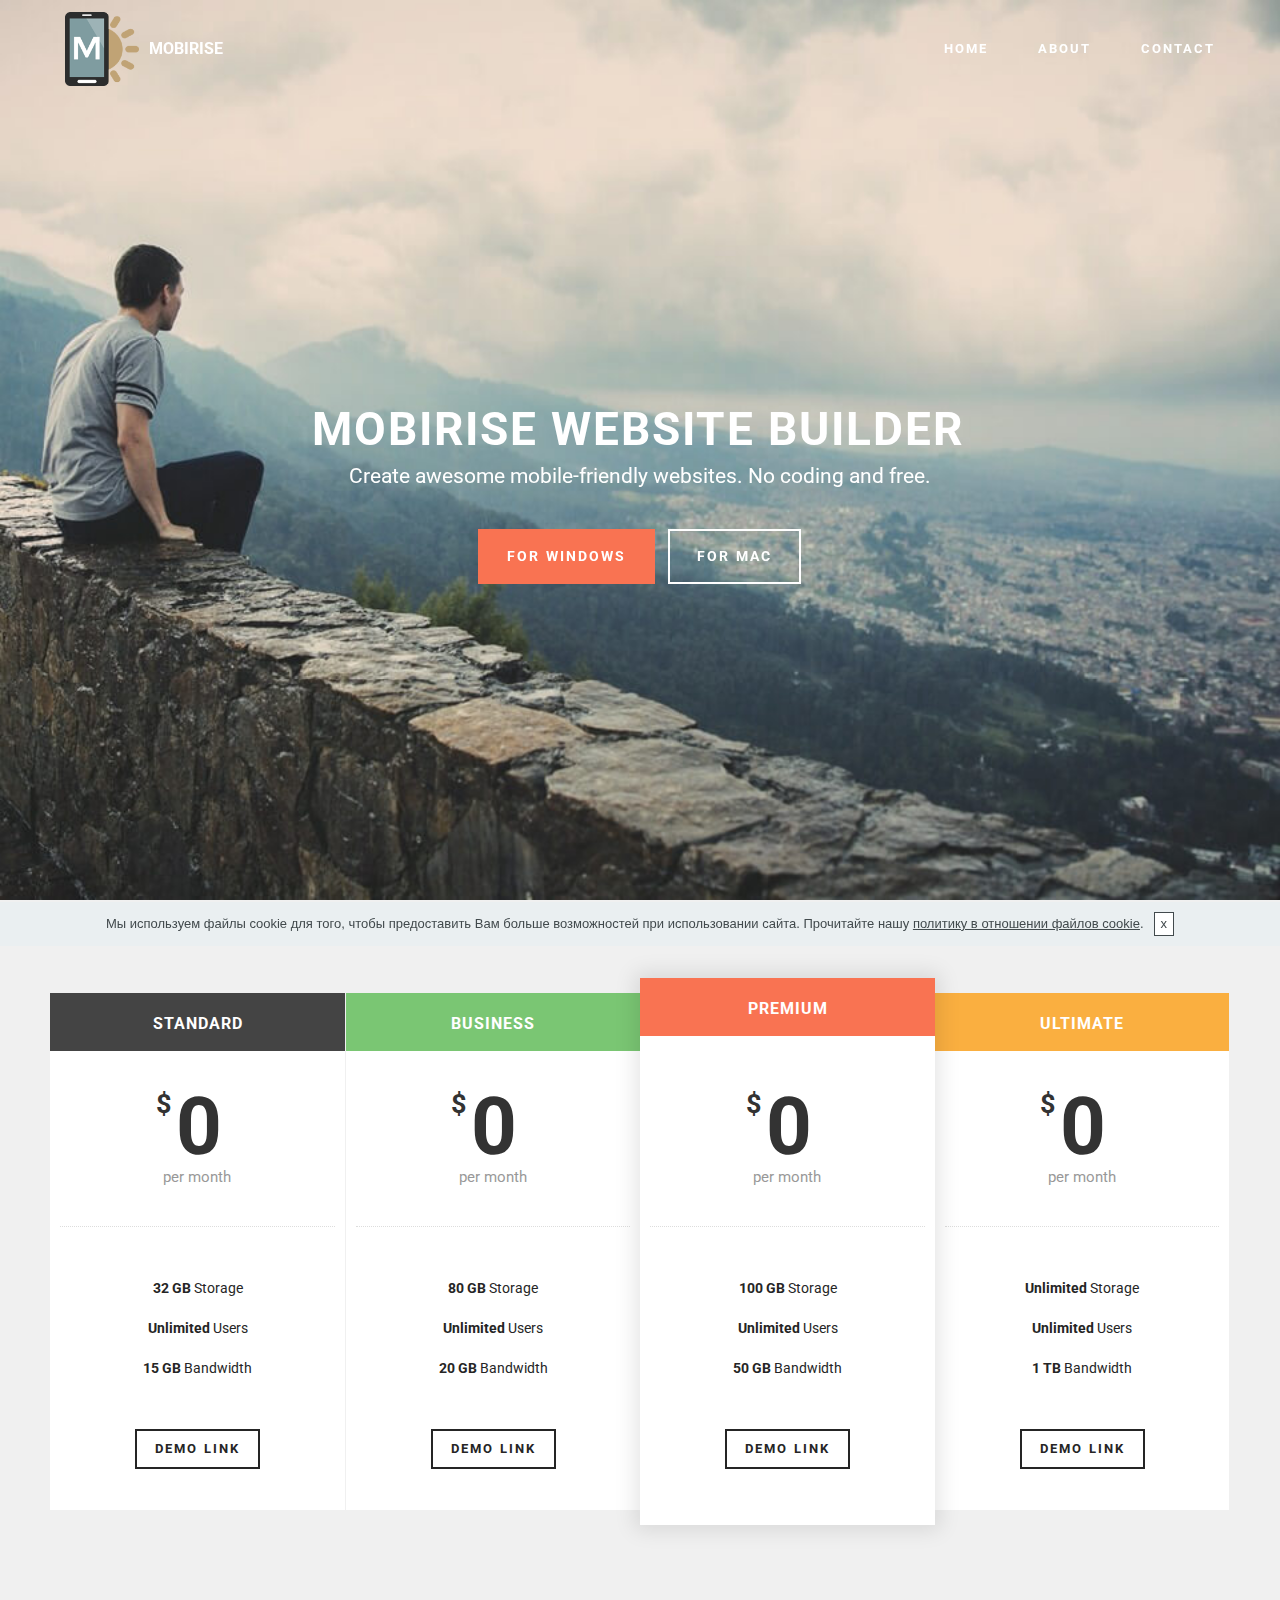
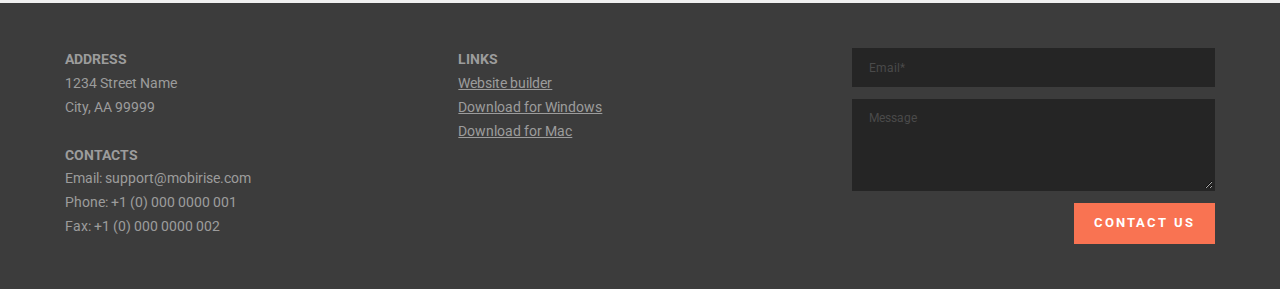
==== commit 57111e99: "Merge branch 'master' into gh-pages" ====
--- a/index.html
+++ b/index.html
@@ -1,211 +1,202 @@
 <!DOCTYPE html>
 <html  >
 <head>
-  <!-- Site made with Mobirise Website Builder v4.10.10, https://mobirise.com -->
+  <!-- Site made with Mobirise Website Builder v4.11.3, https://mobirise.com -->
   <meta charset="UTF-8">
   <meta http-equiv="X-UA-Compatible" content="IE=edge">
-  <meta name="generator" content="Mobirise v4.10.10, mobirise.com">
+  <meta name="generator" content="Mobirise v4.11.3, mobirise.com">
   <meta name="viewport" content="width=device-width, initial-scale=1, minimum-scale=1">
-  <link rel="shortcut icon" href="assets/images/uog8dyiiazg-202x290.jpg" type="image/x-icon">
+  <link rel="shortcut icon" href="assets/images/logo.png" type="image/x-icon">
   <meta name="description" content="">
   
   <title>Home</title>
-  <link rel="preload" as="style" href="assets/web/assets/mobirise-icons/mobirise-icons.css">
-<link rel="stylesheet" href="assets/web/assets/mobirise-icons/mobirise-icons.css">
-  <link rel="preload" as="style" href="assets/bootstrap/css/bootstrap.min.css">
-<link rel="stylesheet" href="assets/bootstrap/css/bootstrap.min.css">
-  <link rel="preload" as="style" href="assets/bootstrap/css/bootstrap-grid.min.css">
-<link rel="stylesheet" href="assets/bootstrap/css/bootstrap-grid.min.css">
-  <link rel="preload" as="style" href="assets/bootstrap/css/bootstrap-reboot.min.css">
-<link rel="stylesheet" href="assets/bootstrap/css/bootstrap-reboot.min.css">
-  <link rel="stylesheet" href="assets/socicon/css/styles.css">
-  <link rel="stylesheet" href="assets/tether/tether.min.css">
-  <link rel="stylesheet" href="assets/gdpr-plugin/gdpr-styles.css">
-  <link rel="stylesheet" href="assets/dropdown/css/style.css">
-  <link rel="stylesheet" href="assets/theme/css/style.css">
+  <link rel="stylesheet" href="https://fonts.googleapis.com/css?family=Roboto:700,400&subset=cyrillic,latin,greek,vietnamese">
+  <link rel="stylesheet" href="assets/bootstrap/css/bootstrap.min.css">
+  <link rel="stylesheet" href="assets/animatecss/animate.min.css">
+  <link rel="stylesheet" href="assets/mobirise/css/style.css">
   <link rel="preload" as="style" href="assets/mobirise/css/mbr-additional.css"><link rel="stylesheet" href="assets/mobirise/css/mbr-additional.css" type="text/css">
   
   
   
 </head>
 <body>
-  <section class="menu cid-qTkzRZLJNu" once="menu" id="menu1-0">
-
+  <section class="mbr-navbar mbr-navbar--freeze mbr-navbar--absolute mbr-navbar--sticky mbr-navbar--auto-collapse mbr-navbar--transparent" id="menu-0" data-rv-view="0">
+    <div class="mbr-navbar__section mbr-section">
+        <div class="mbr-section__container container">
+            <div class="mbr-navbar__container">
+                <div class="mbr-navbar__column mbr-navbar__column--s mbr-navbar__brand">
+                    <span class="mbr-navbar__brand-link mbr-brand mbr-brand--inline">
+                        <span class="mbr-brand__logo"><a href="https://mobirise.com"><img src="assets/images/logo.png" class="mbr-navbar__brand-img mbr-brand__img" alt="Mobirise"></a></span>
+                        <span class="mbr-brand__name"><a class="mbr-brand__name text-white" href="https://mobirise.com">MOBIRISE</a></span>
+                    </span>
+                </div>
+                <div class="mbr-navbar__hamburger mbr-hamburger"><span class="mbr-hamburger__line"></span></div>
+                <div class="mbr-navbar__column mbr-navbar__menu">
+                    <nav class="mbr-navbar__menu-box mbr-navbar__menu-box--inline-right">
+                        <div class="mbr-navbar__column">
+                            <ul class="mbr-navbar__items mbr-navbar__items--right float-left mbr-buttons mbr-buttons--freeze mbr-buttons--right btn-decorator mbr-buttons--active mbr-buttons--only-links"><li class="mbr-navbar__item"><a class="mbr-buttons__link btn text-white" href="https://mobirise.com">HOME</a></li><li class="mbr-navbar__item"><a class="mbr-buttons__link btn text-white" href="https://mobirise.com">ABOUT</a></li><li class="mbr-navbar__item"><a class="mbr-buttons__link btn text-white" href="https://mobirise.com">CONTACT</a></li></ul>                            
+                            
+                        </div>
+                    </nav>
+                </div>
+            </div>
+        </div>
+    </div>
+</section>
+
+<section class="engine"><a href="https://mobirise.info">Mobirise</a></section><section class="mbr-box mbr-section mbr-section--relative mbr-section--fixed-size mbr-section--full-height mbr-section--bg-adapted mbr-parallax-background" id="header4-1" data-rv-view="2" style="background-image: url(assets/images/bg.jpg);">
+    <div class="mbr-box__magnet mbr-box__magnet--sm-padding mbr-box__magnet--center-center mbr-after-navbar">
+        
+        <div class="mbr-box__container mbr-section__container container">
+            <div class="mbr-box mbr-box--stretched"><div class="mbr-box__magnet mbr-box__magnet--center-center">
+                <div class="row"><div class=" col-sm-8 col-sm-offset-2">
+                    <div class="mbr-hero animated fadeInUp">
+                        <h1 class="mbr-hero__text">MOBIRISE WEBSITE BUILDER</h1>
+                        <p class="mbr-hero__subtext">Create awesome mobile-friendly websites. No coding and free.</p>
+                    </div>
+                    <div class="mbr-buttons btn-inverse mbr-buttons--center"><a class="mbr-buttons__btn btn btn-lg btn-danger animated fadeInUp delay" href="https://mobirise.com">FOR WINDOWS</a> <a class="mbr-buttons__btn btn btn-lg btn-default animated fadeInUp delay" href="https://mobirise.com">FOR MAC</a></div>
+                </div></div>
+            </div></div>
+        </div>
+        
+    </div>
+</section>
+
+<section class="mbr-section mbr-section--relative mbr-section--fixed-size" id="pricing-table1-3" data-rv-view="5" style="background-color: rgb(240, 240, 240);">
     
-
-    <nav class="navbar navbar-expand beta-menu navbar-dropdown align-items-center navbar-fixed-top navbar-toggleable-sm bg-color transparent">
-        <button class="navbar-toggler navbar-toggler-right" type="button" data-toggle="collapse" data-target="#navbarSupportedContent" aria-controls="navbarSupportedContent" aria-expanded="false" aria-label="Toggle navigation">
-            <div class="hamburger">
-                <span></span>
-                <span></span>
-                <span></span>
-                <span></span>
-            </div>
-        </button>
-        <div class="menu-logo">
-            <div class="navbar-brand">
-                <span class="navbar-logo">
-                    <a href="https://mobirise.com">
-                         <img src="assets/images/uog8dyiiazg-202x290.jpg" alt="Mobirise" title="" style="height: 4.2rem;">
-                    </a>
-                </span>
-                <span class="navbar-caption-wrap"><a class="navbar-caption text-white display-1" href="https://mobirise.com">
-                        THEYALLOW</a></span>
-            </div>
-        </div>
-        <div class="collapse navbar-collapse" id="navbarSupportedContent">
-            <ul class="navbar-nav nav-dropdown nav-right" data-app-modern-menu="true"><li class="nav-item">
-                    <a class="nav-link link text-white display-5" href="https://mobirise.com"><span class="mbri-user mbr-iconfont mbr-iconfont-btn"></span>
-                        
-                        About Us
-                    </a>
-                </li><li class="nav-item"><a class="nav-link link text-white display-5" href="https://mobirise.com">
-                        <span class="mbri-search mbr-iconfont mbr-iconfont-btn"></span>
-                        Services</a></li><li class="nav-item"><a class="nav-link link text-white display-5" href="https://mobirise.com"><span class="mbri-letter mbr-iconfont mbr-iconfont-btn"></span>
-                        Contact</a></li></ul>
+    <div class="mbr-section__container mbr-section__container--std-top-padding container" style="padding-top: 93px; margin-bottom: 0px;">
+        <div class="row">
+            <div class="mbr-plan col-xs-12 mbr-plan--first col-md-3 col-sm-6">
+                <div class="mbr-plan__box">
+                    <div class="mbr-plan__header">
+                        <div class="mbr-header mbr-header--reduce mbr-header--center mbr-header--wysiwyg">
+                            <h3 class="mbr-header__text">STANDARD</h3>
+                        </div>
+                    </div>
+                    <div class="mbr-plan__number">
+                        <div class="mbr-number mbr-number--price">
+                            <div class="mbr-number__num">
+                                <div class="mbr-number__group">
+                                    <sup class="mbr-number__left">$</sup><span class="mbr-number__value">0</span>
+                                </div>
+                            </div>
+                            <div class="mbr-number__caption">per month</div>
+                        </div>
+                    </div>
+                    <div class="mbr-plan__details"><ul><li><strong>32 GB</strong> Storage</li><li><strong>Unlimited</strong> Users</li><li><strong>15 GB</strong> Bandwidth</li></ul></div>
+                    <div class="mbr-plan__buttons">
+                        <div class="mbr-buttons mbr-buttons--center"><a href="https://mobirise.com" class="mbr-buttons__btn btn btn-wrap btn-xs-lg btn-default">DEMO LINK</a></div>
+                    </div>
+                </div>
+            </div>
+            <div class="mbr-plan col-xs-12 mbr-plan--success col-md-3 col-sm-6">
+                <div class="mbr-plan__box">
+                    <div class="mbr-plan__header">
+                        <div class="mbr-header mbr-header--reduce mbr-header--center mbr-header--wysiwyg">
+                            <h3 class="mbr-header__text">BUSINESS</h3>
+                        </div>
+                    </div>
+                    <div class="mbr-plan__number">
+                        <div class="mbr-number mbr-number--price">
+                            <div class="mbr-number__num">
+                                <div class="mbr-number__group">
+                                    <sup class="mbr-number__left">$</sup><span class="mbr-number__value">0</span>
+                                </div>
+                            </div>
+                            <div class="mbr-number__caption">per month</div>
+                        </div>
+                    </div>
+                    <div class="mbr-plan__details"><ul><li><strong>80 GB</strong> Storage</li><li><strong>Unlimited</strong> Users</li><li><strong>20 GB</strong> Bandwidth</li></ul></div>
+                    <div class="mbr-plan__buttons">
+                        <div class="mbr-buttons mbr-buttons--center"><a href="https://mobirise.com" class="mbr-buttons__btn btn btn-wrap btn-xs-lg btn-default">DEMO LINK</a></div>
+                    </div>
+                </div>
+            </div>
+            <div class="mbr-plan col-xs-12 mbr-plan--danger mbr-plan--favorite col-md-3 col-sm-6">
+                <div class="mbr-plan__box">
+                    <div class="mbr-plan__header">
+                        <div class="mbr-header mbr-header--reduce mbr-header--center mbr-header--wysiwyg">
+                            <h3 class="mbr-header__text">PREMIUM</h3>
+                        </div>
+                    </div>
+                    <div class="mbr-plan__number">
+                        <div class="mbr-number mbr-number--price">
+                            <div class="mbr-number__num">
+                                <div class="mbr-number__group">
+                                    <sup class="mbr-number__left">$</sup><span class="mbr-number__value">0</span>
+                                </div>
+                            </div>
+                            <div class="mbr-number__caption">per month</div>
+                        </div>
+                    </div>
+                    <div class="mbr-plan__details"><ul><li><strong>100 GB</strong> Storage</li><li><strong>Unlimited</strong> Users</li><li><strong>50 GB</strong> Bandwidth</li></ul></div>
+                    <div class="mbr-plan__buttons">
+                        <div class="mbr-buttons mbr-buttons--center"><a href="https://mobirise.com" class="mbr-buttons__btn btn btn-wrap btn-xs-lg btn-default">DEMO LINK</a></div>
+                    </div>
+                </div>
+            </div>
+            <div class="mbr-plan col-xs-12 mbr-plan--warning mbr-plan--last col-md-3 col-sm-6">
+                <div class="mbr-plan__box">
+                    <div class="mbr-plan__header">
+                        <div class="mbr-header mbr-header--reduce mbr-header--center mbr-header--wysiwyg">
+                            <h3 class="mbr-header__text">ULTIMATE</h3>
+                        </div>
+                    </div>
+                    <div class="mbr-plan__number">
+                        <div class="mbr-number mbr-number--price">
+                            <div class="mbr-number__num">
+                                <div class="mbr-number__group">
+                                    <sup class="mbr-number__left">$</sup><span class="mbr-number__value">0</span>
+                                </div>
+                            </div>
+                            <div class="mbr-number__caption">per month</div>
+                        </div>
+                    </div>
+                    <div class="mbr-plan__details"><ul><li><strong>Unlimited</strong> Storage</li><li><strong>Unlimited</strong> Users</li><li><strong>1 TB</strong> Bandwidth</li></ul></div>
+                    <div class="mbr-plan__buttons">
+                        <div class="mbr-buttons mbr-buttons--center"><a href="https://mobirise.com" class="mbr-buttons__btn btn btn-wrap btn-xs-lg btn-default">DEMO LINK</a></div>
+                    </div>
+                </div>
+            </div>
             
         </div>
-    </nav>
-</section>
-
-<section class="engine"><a href="https://mobirise.info/c">free website builder</a></section><section class="cid-qTkA127IK8 mbr-fullscreen mbr-parallax-background" id="header2-1">
-
+    </div>
+</section>
+
+<section class="mbr-section mbr-section--relative mbr-section--fixed-size" id="contacts3-4" data-rv-view="8" style="background-color: rgb(60, 60, 60);">
     
-
-    
-
-    <div class="container align-center">
-        <div class="row justify-content-md-center">
-            <div class="mbr-white col-md-10">
-                <h1 class="mbr-section-title mbr-bold pb-3 mbr-fonts-style display-1">
-                    FULL SCREEN INTRO
-                </h1>
-                
-                <p class="mbr-text pb-3 mbr-fonts-style display-5">
-                    Click any text to edit or style it. Select text to insert a link. Click blue "Gear" icon in the top right corner to hide/show buttons, text, title and change the block background. Click red "+" in the bottom right corner to add a new block. Use the top left menu to create new pages, sites and add themes.
-                </p>
-                <div class="mbr-section-btn">
-                    <a class="btn btn-md btn-secondary display-4" href="https://mobirise.com">LEARN MORE</a>
-                    <a class="btn btn-md btn-white-outline display-4" href="https://mobirise.com">LIVE DEMO</a>
-                </div>
-            </div>
-        </div>
-    </div>
-    <div class="mbr-arrow hidden-sm-down" aria-hidden="true">
-        <a href="#next">
-            <i class="mbri-down mbr-iconfont"></i>
-        </a>
-    </div>
-</section>
-
-<section class="cid-qTkAaeaxX5" id="footer1-2">
-
-    
-
-    
-
-    <div class="container">
-        <div class="media-container-row content text-white">
-            <div class="col-12 col-md-3">
-                <div class="media-wrap">
-                    <a href="https://mobirise.com/">
-                        <img src="assets/images/logo2.png" alt="Mobirise">
-                    </a>
-                </div>
-            </div>
-            <div class="col-12 col-md-3 mbr-fonts-style display-7">
-                <h5 class="pb-3">
-                    Address
-                </h5>
-                <p class="mbr-text">
-                    1234 Street Name
-                    <br>City, AA 99999
-                </p>
-            </div>
-            <div class="col-12 col-md-3 mbr-fonts-style display-7">
-                <h5 class="pb-3">
-                    Contacts
-                </h5>
-                <p class="mbr-text">
-                    Email: support@mobirise.com
-                    <br>Phone: +1 (0) 000 0000 001
-                    <br>Fax: +1 (0) 000 0000 002
-                </p>
-            </div>
-            <div class="col-12 col-md-3 mbr-fonts-style display-7">
-                <h5 class="pb-3">
-                    Links
-                </h5>
-                <p class="mbr-text">
-                    <a class="text-primary" href="https://mobirise.com/">Website builder</a>
-                    <br><a class="text-primary" href="https://mobirise.com/mobirise-free-win.zip">Download for Windows</a>
-                    <br><a class="text-primary" href="https://mobirise.com/mobirise-free-mac.zip">Download for Mac</a>
-                </p>
-            </div>
-        </div>
-        <div class="footer-lower">
-            <div class="media-container-row">
-                <div class="col-sm-12">
-                    <hr>
-                </div>
-            </div>
-            <div class="media-container-row mbr-white">
-                <div class="col-sm-6 copyright">
-                    <p class="mbr-text mbr-fonts-style display-7">
-                        © Copyright 2017 Mobirise - All Rights Reserved
-                    </p>
-                </div>
-                <div class="col-md-6">
-                    <div class="social-list align-right">
-                        <div class="soc-item">
-                            <a href="https://twitter.com/mobirise" target="_blank">
-                                <span class="socicon-twitter socicon mbr-iconfont mbr-iconfont-social"></span>
-                            </a>
-                        </div>
-                        <div class="soc-item">
-                            <a href="https://www.facebook.com/pages/Mobirise/1616226671953247" target="_blank">
-                                <span class="socicon-facebook socicon mbr-iconfont mbr-iconfont-social"></span>
-                            </a>
-                        </div>
-                        <div class="soc-item">
-                            <a href="https://www.youtube.com/c/mobirise" target="_blank">
-                                <span class="socicon-youtube socicon mbr-iconfont mbr-iconfont-social"></span>
-                            </a>
-                        </div>
-                        <div class="soc-item">
-                            <a href="https://instagram.com/mobirise" target="_blank">
-                                <span class="socicon-instagram socicon mbr-iconfont mbr-iconfont-social"></span>
-                            </a>
-                        </div>
-                        <div class="soc-item">
-                            <a href="https://plus.google.com/u/0/+Mobirise" target="_blank">
-                                <span class="socicon-googleplus socicon mbr-iconfont mbr-iconfont-social"></span>
-                            </a>
-                        </div>
-                        <div class="soc-item">
-                            <a href="https://www.behance.net/Mobirise" target="_blank">
-                                <span class="socicon-behance socicon mbr-iconfont mbr-iconfont-social"></span>
-                            </a>
-                        </div>
-                    </div>
-                </div>
-            </div>
-        </div>
-    </div>
-</section>
-
-<section once="footers" class="cid-rCDRqfET84" id="footer6-g">
-
-    
-
-    
-
-    <div class="container">
-        <div class="media-container-row align-center mbr-white">
-            <div class="col-12">
-                <p class="mbr-text mb-0 mbr-fonts-style display-7">
-                    © Copyright 2019 Mobirise - All Rights Reserved
-                </p>
+    <div class="mbr-section__container container">
+        <div class="mbr-contacts mbr-contacts--wysiwyg row" style="padding-top: 45px; padding-bottom: 45px;">
+            <div class="col-sm-8">
+                <div class="row">
+                    <div class="col-sm-6">
+                        <p class="mbr-contacts__text"><strong>ADDRESS</strong><br>
+1234 Street Name<br>
+City, AA 99999<br><br>
+<strong>CONTACTS</strong><br>
+Email: support@mobirise.com<br>
+Phone: +1 (0) 000 0000 001<br>
+Fax: +1 (0) 000 0000 002</p>
+                    </div>
+                    <div class="col-sm-6"><p class="mbr-contacts__text"><strong>LINKS</strong></p><ul class="mbr-contacts__list"><li><a class="mbr-contacts__link text-gray" href="https://mobirise.com/">Website builder</a></li><li><a class="mbr-contacts__link text-gray" href="https://mobirise.com/mobirise-free-win.zip">Download for Windows</a></li><li><a class="mbr-contacts__link text-gray" href="https://mobirise.com/mobirise-free-mac.zip">Download for Mac</a></li></ul></div>
+                </div>
+            </div>
+            <div class="mbr-contacts__column col-sm-4" data-form-type="formoid">
+                <div data-form-alert="true">
+                    <div class="hide" data-form-alert-success="true">Thanks for filling out form!</div>
+                </div>
+                <form action="https://mobirise.com/" method="post" data-form-title="MESSAGE">
+                    <input type="hidden" value="u6CVs/vAmTubpCY6aKVEzD3UmXWdbLHKqTMXmALa70n9NM/qjJ4CIs/3+hf1pR8Fq2RGWSUFlBv+O6M624enu0ZyDjkcNd6dTRqM6qMlQqqsZFhx68oif5Za96l9B6c=" data-form-email="true">
+                    
+                    <div class="form-group">
+                        <input type="email" class="form-control input-sm input-inverse" name="email" required="" placeholder="Email*" data-form-field="Email">
+                    </div>
+                    
+                    <div class="form-group">
+                        <textarea class="form-control input-sm input-inverse" name="message" rows="4" placeholder="Message" data-form-field="Message"></textarea>
+                    </div>
+                    <div class="mbr-buttons mbr-buttons--right btn-inverse"><button type="submit" class="mbr-buttons__btn btn btn-danger">CONTACT US</button></div>
+                </form>
             </div>
         </div>
     </div>
@@ -213,7 +204,6 @@
 
 
   <script src="assets/web/assets/jquery/jquery.min.js"></script>
-  <script src="assets/popper/popper.min.js"></script>
   <script src="assets/bootstrap/js/bootstrap.min.js"></script>
   <script async src="assets/smoothscroll/smooth-scroll.js"></script>
   <script async src="assets/tether/tether.min.js"></script>
@@ -241,3 +231,4 @@
 <input name="cookieData" type="hidden" data-cookie-colorText='#424a4d' data-cookie-colorBg='rgba(234, 239, 241, 0.99)' data-cookie-colorButton='#ffffff' data-cookie-colorLink='#424a4d' data-cookie-underlineLink='true' data-cookie-text="Мы используем файлы cookie для того, чтобы предоставить Вам больше возможностей при использовании сайта. Прочитайте нашу <a href='privacy.html'>политику в отношении файлов cookie</a>.">
   </body>
 </html>
+
--- a/assets/mobirise/css/style.css
+++ b/assets/mobirise/css/style.css
@@ -0,0 +1,1775 @@
+.engine {
+	position: absolute;
+	text-indent: -2400px;
+	text-align: center;
+	padding: 0;
+	top: 0;
+	left: -2400px;
+}.is-builder .animated {
+  -webkit-animation-name: none !important;
+  animation-name: none !important;
+}
+html {
+  position: relative;
+  min-height: 100%;
+}
+.mbr-embedded-video {
+  position: relative;
+}
+.mbr-background-video,
+.mbr-background-video-preview {
+  bottom: 0;
+  left: 0;
+  overflow: hidden;
+  position: absolute;
+  right: 0;
+  top: 0;
+}
+.mbr-parallax-background,
+.mbr-background {
+  background-attachment: fixed !important;
+  background-position: 50% 0;
+  background-repeat: no-repeat;
+  background-size: cover !important;
+}
+.mbr-hidden-scrollbar .mbr-parallax-background {
+  background-size: auto 130%;
+}
+.mobile .mbr-parallax-background {
+  background-attachment: scroll !important;
+}
+.mbr-background {
+  background-attachment: scroll !important;
+}
+.mbr-navbar {
+  position: relative;
+  width: 100%;
+}
+.mbr-navbar:before {
+  content: "";
+  display: block;
+}
+.mbr-navbar__brand-link:after,
+.mbr-navbar__brand-img {
+  max-height: 74px;
+  height: 100%;
+}
+.mbr-navbar:before,
+.mbr-navbar__container {
+  height: 98px;
+}
+.mbr-navbar--ss .mbr-navbar__brand-link:after,
+.mbr-navbar--ss .mbr-navbar__brand-img {
+  height: 74px;
+}
+.mbr-navbar--ss:before,
+.mbr-navbar--ss .mbr-navbar__container {
+  height: 98px;
+}
+.mbr-navbar--xs .mbr-navbar__brand-link:after,
+.mbr-navbar--xs .mbr-navbar__brand-img {
+  height: 32px;
+}
+.mbr-navbar--xs:before,
+.mbr-navbar--xs .mbr-navbar__container {
+  height: 56px;
+}
+.mbr-navbar--s .mbr-navbar__brand-link:after,
+.mbr-navbar--s .mbr-navbar__brand-img {
+  height: 48px;
+}
+.mbr-navbar--s:before,
+.mbr-navbar--s .mbr-navbar__container {
+  height: 72px;
+}
+.mbr-navbar--m .mbr-navbar__brand-link:after,
+.mbr-navbar--m .mbr-navbar__brand-img {
+  height: 64px;
+}
+.mbr-navbar--m:before,
+.mbr-navbar--m .mbr-navbar__container {
+  height: 88px;
+}
+.mbr-navbar--l .mbr-navbar__brand-link:after,
+.mbr-navbar--l .mbr-navbar__brand-img {
+  height: 96px;
+}
+.mbr-navbar--l:before,
+.mbr-navbar--l .mbr-navbar__container {
+  height: 120px;
+}
+.mbr-navbar--xl .mbr-navbar__brand-link:after,
+.mbr-navbar--xl .mbr-navbar__brand-img {
+  height: 128px;
+}
+.mbr-navbar--xl:before,
+.mbr-navbar--xl .mbr-navbar__container {
+  height: 152px;
+}
+.mbr-navbar--short .mbr-navbar__brand-link:after,
+.mbr-navbar--short .mbr-navbar__brand-img {
+  height: 40px;
+}
+.mbr-navbar--short .mbr-brand__logo .mbr-iconfont{
+  font-size: 40px;
+}
+.mbr-navbar--short:before,
+.mbr-navbar--short .mbr-navbar__container {
+  height: 64px;
+}
+.mbr-navbar--short .mbr-navbar__container {
+  padding: 12px 0;
+}
+@media (max-width: 767px) {
+  .mbr-navbar--short .mbr-navbar__brand-link:after,
+  .mbr-navbar--short .mbr-navbar__brand-img {
+    height: 31px;
+  }
+  .mbr-navbar--short:before,
+  .mbr-navbar--short .mbr-navbar__container {
+    height: 45px;
+  }
+  .mbr-navbar--short .mbr-navbar__container {
+    padding: 7px 0;
+  }
+}
+.mbr-navbar__brand-img {
+  position: relative;
+}
+.mbr-navbar__brand-img,
+.mbr-navbar__container,
+.mbr-navbar__section {
+  -webkit-transition: all 300ms ease-in-out 0s;
+  -o-transition: all 300ms ease-in-out 0s;
+  transition: all 300ms ease-in-out 0s;
+}
+.mbr-navbar__section {
+  background: #2c2c2c;
+  height: auto;
+  position: absolute;
+  top: 0;
+  width: 100%;
+  z-index: 1000;
+}
+.mbr-navbar__container {
+  display: table;
+  padding: 12px 0;
+  width: 100%;
+}
+.mbr-navbar__menu-box {
+  display: table;
+  width: 100%;
+}
+.mbr-navbar__menu-box--inline-left,
+.mbr-navbar__menu-box--inline-center,
+.mbr-navbar__menu-box--inline-right {
+  display: block;
+  text-align: left;
+}
+.mbr-navbar__menu-box--inline-center {
+  text-align: center;
+}
+.mbr-navbar__menu-box--inline-right {
+  text-align: right;
+}
+.mbr-navbar__column {
+  display: table-cell;
+  vertical-align: middle;
+}
+.mbr-navbar__column--xxs {
+  width: 1%;
+}
+.mbr-navbar__column--xs {
+  width: 10%;
+}
+.mbr-navbar__column--s {
+  width: 20%;
+}
+.mbr-navbar__column--m {
+  width: 30%;
+}
+.mbr-navbar__column--l {
+  width: 40%;
+}
+.mbr-navbar__column--xl {
+  width: 50%;
+}
+.mbr-navbar__menu-box--inline-left .mbr-navbar__column,
+.mbr-navbar__menu-box--inline-center .mbr-navbar__column,
+.mbr-navbar__menu-box--inline-right .mbr-navbar__column {
+  display: inline-block;
+}
+.mbr-navbar__items {
+  float: left;
+  padding-left: 0px;
+  position: relative;
+  left: -20px;
+}
+.mbr-navbar__items--right {
+  float: right;
+  left: 0;
+}
+.float-left {
+  float: left;
+}
+.mbr-navbar__item {
+  display: block;
+  float: left;
+  position: relative;
+}
+.mbr-navbar__hamburger {
+  display: none;
+  margin-top: -11px;
+  position: absolute;
+  right: 0;
+  top: 50%;
+  z-index: 10000;
+}
+.mbr-navbar--collapsed .mbr-navbar__container {
+  position: relative;
+}
+.mbr-navbar--collapsed .mbr-navbar__column {
+  display: block;
+  width: 100%;
+}
+.mbr-navbar--collapsed .mbr-navbar__items--right {
+  padding-top: 13px;
+}
+.mbr-navbar--collapsed .mbr-navbar__menu {
+  background: rgba(0, 0, 0, 0.9);
+  display: none;
+  height: 100%;
+  left: 0;
+  position: fixed;
+  top: 0;
+  width: 100%;
+  z-index: 9999;
+}
+.mbr-navbar--collapsed .mbr-navbar__menu-box {
+  display: table-cell;
+  vertical-align: middle;
+}
+.mbr-navbar--collapsed .mbr-navbar__items {
+  float: none;
+}
+.mbr-navbar--collapsed .mbr-navbar__item {
+  float: none;
+}
+.mbr-navbar--collapsed .mbr-navbar__hamburger {
+  display: block;
+}
+.mbr-navbar--collapsed.mbr-navbar--open .mbr-navbar__menu {
+  display: table;
+}
+.mbr-navbar--collapsed.mbr-navbar--open:not(.mbr-navbar--sticky) .mbr-navbar__section {
+  background: none;
+  position: fixed;
+}
+.mbr-navbar--collapsed.mbr-navbar--open .mbr-navbar__brand {
+  visibility: hidden;
+}
+.mbr-navbar--collapsed.mbr-navbar--sticky.mbr-navbar--open .mbr-navbar__brand {
+  visibility: visible;
+}
+.mbr-navbar--collapsed.mbr-navbar--open .mbr-navbar__brand-img,
+.mbr-navbar--collapsed.mbr-navbar--open .mbr-navbar__container {
+  -webkit-transition: none;
+  -o-transition: none;
+  transition: none;
+}
+.mbr-navbar--freeze.mbr-navbar--collapsed.mbr-navbar--open .mbr-navbar__hamburger,
+.mbr-navbar--freeze.mbr-navbar--collapsed.mbr-navbar--open .mbr-navbar__hamburger:hover {
+  color: #fff !important;
+}
+.mbr-navbar--sticky .mbr-navbar__section {
+  position: fixed;
+}
+.mbr-navbar--absolute {
+  position: absolute;
+}
+/* fix for popup menu conflict */
+@media (max-width: 480px) {
+  .mbr-navbar--absolute.mbr-navbar[id^=menu-] {
+    position: absolute;
+  }
+}
+.mbr-navbar--transparent .mbr-navbar__section {
+  background: none;
+}
+.mbr-navbar--stuck .mbr-navbar__section,
+.mbr-navbar--relative .mbr-navbar__section {
+  background: #2c2c2c;
+}
+@media (max-width: 991px) {
+  .mbr-navbar--auto-collapse .mbr-navbar__container {
+    position: relative;
+  }
+  .mbr-navbar--auto-collapse .mbr-navbar__column {
+    display: block;
+    width: 100%;
+  }
+  .mbr-navbar__column {
+    max-height: 100vh;
+    overflow-x: hidden;
+    overflow-y:auto;
+  }
+  .mbr-navbar__column::-webkit-scrollbar {
+    display:none;
+  }
+  .mbr-navbar--auto-collapse .mbr-navbar__items--right {
+    padding-top: 13px;
+  }
+  .mbr-navbar--auto-collapse .mbr-navbar__menu {
+    background: rgba(0, 0, 0, 0.9);
+    display: none;
+    height: 100%;
+    left: 0;
+    position: fixed;
+    top: 0;
+    width: 100%;
+    z-index: 9999;
+  }
+  .mbr-navbar--auto-collapse .mbr-navbar__menu-box {
+    display: table-cell;
+    vertical-align: middle;
+  }
+  .mbr-navbar--auto-collapse .mbr-navbar__items {
+    float: none;
+  }
+  .mbr-navbar--auto-collapse .mbr-navbar__item {
+    float: none;
+  }
+  .mbr-navbar--auto-collapse .mbr-navbar__hamburger {
+    display: block;
+  }
+  .mbr-navbar--auto-collapse.mbr-navbar--open .mbr-navbar__menu {
+    display: table;
+  }
+  .mbr-navbar--auto-collapse.mbr-navbar--open:not(.mbr-navbar--sticky) .mbr-navbar__section {
+    background: none;
+    position: fixed;
+  }
+  .mbr-navbar--auto-collapse.mbr-navbar--open .mbr-navbar__brand {
+    visibility: hidden;
+  }
+  .mbr-navbar--auto-collapse.mbr-navbar--sticky.mbr-navbar--open .mbr-navbar__brand {
+    visibility: visible;
+  }
+  .mbr-navbar--auto-collapse.mbr-navbar--open .mbr-navbar__brand-img,
+  .mbr-navbar--auto-collapse.mbr-navbar--open .mbr-navbar__container {
+    -webkit-transition: none;
+    -o-transition: none;
+    transition: none;
+  }
+}
+.mbr-after-navbar:before {
+  content: "";
+  display: block;
+  height: 98px;
+}
+.mbr-hamburger {
+  cursor: pointer;
+  height: 23px;
+  width: 30px;
+}
+.mbr-hamburger:focus {
+  outline: none;
+}
+.mbr-hamburger__line,
+.mbr-hamburger__line:before,
+.mbr-hamburger__line:after {
+  content: "";
+  position: absolute;
+  display: block;
+  height: 1px;
+  cursor: pointer;
+}
+.mbr-hamburger__line,
+.mbr-hamburger__line:before,
+.mbr-hamburger__line:after {
+  width: 30px;
+  border-bottom: 5px solid;
+  top: 9px;
+}
+.mbr-hamburger__line:before {
+  top: -9px;
+}
+.mbr-hamburger__line:after {
+  top: 9px;
+}
+.mbr-hamburger__line,
+.mbr-hamburger__line:before,
+.mbr-hamburger__line:after {
+  -webkit-transition: all 300ms ease-in-out;
+  transition: all 300ms ease-in-out;
+}
+.mbr-hamburger--open .mbr-hamburger__line {
+  border-color: transparent;
+}
+.mbr-hamburger--open .mbr-hamburger__line:before,
+.mbr-hamburger--open .mbr-hamburger__line:after {
+  top: 0;
+}
+.mbr-hamburger--open .mbr-hamburger__line:before {
+  -ms-transform: rotate(45deg);
+  -webkit-transform: rotate(45deg);
+  transform: rotate(45deg);
+}
+.mbr-hamburger--open .mbr-hamburger__line:after {
+  top: 10px;
+  -ms-transform: translatey(-10px) rotate(-45deg);
+  -webkit-transform: translatey(-10px) rotate(-45deg);
+  transform: translatey(-10px) rotate(-45deg);
+}
+@media (max-width: 767px) {
+  .mbr-hamburger {
+    height: 23px;
+    width: 27px;
+  }
+  .mbr-hamburger__line,
+  .mbr-hamburger__line:before,
+  .mbr-hamburger__line:after {
+    width: 27px;
+    border-bottom: 4px solid;
+    top: 9px;
+  }
+  .mbr-hamburger__line:before {
+    top: -9px;
+  }
+  .mbr-hamburger__line:after {
+    top: 9px;
+  }
+}
+
+.navbar-dropdown .hamburger-icon {
+  content: "";
+  width: 16px;
+  -webkit-box-shadow: 0 -6px 0 1px,0 0 0 1px,0 6px 0 1px;
+  -moz-box-shadow: 0 -6px 0 1px,0 0 0 1px,0 6px 0 1px;
+  box-shadow: 0 -6px 0 1px,0 0 0 1px,0 6px 0 1px;
+}
+
+.mbr-brand {
+  display: block;
+  float: left;
+  position: relative;
+}
+.mbr-brand,
+.mbr-brand:hover {
+  text-decoration: none;
+}
+.mbr-brand__name {
+  display: block;
+  font-weight: bold;
+  margin-top: 5px;
+  text-align: center;
+}
+.mbr-brand__name,
+.mbr-brand__name:hover {
+  text-decoration: none;
+}
+.mbr-brand--inline {
+  display: table;
+}
+.mbr-brand--inline:after {
+  content: "";
+  display: table-cell;
+  width: 1px;
+}
+.mbr-brand--inline .mbr-brand__logo,
+.mbr-brand--inline .mbr-brand__name {
+  display: table-cell;
+  vertical-align: middle;
+}
+.mbr-brand--inline .mbr-brand__logo {
+  padding-right: 10px;
+}
+.mbr-brand--inline .mbr-brand__name {
+  margin: 0;
+  text-align: left;
+}
+.mbr-form {
+  display: table;
+  margin-top: -13px;
+  position: relative;
+  top: 14px;
+  /* width: 100%; */
+}
+.mbr-form__left,
+.mbr-form__right {
+  display: table-cell;
+  vertical-align: top;
+}
+.mbr-form__left {
+  padding-right: 3px;
+}
+.mbr-form__right {
+  width: 1px;
+}
+@media (max-width: 530px) {
+  .mbr-form {
+    display: block;
+    margin-top: -27px;
+    position: relative;
+    top: 26px;
+  }
+  .mbr-form__left,
+  .mbr-form__right {
+    display: block;
+  }
+  .mbr-form__left {
+    margin-bottom: 12px;
+    padding-right: 0;
+  }
+  .mbr-form__right {
+    width: 100%;
+  }
+}
+.mbr-section {
+  padding: 0 20px;
+}
+.mbr-section--no-padding {
+  padding: 0;
+}
+.mbr-section--relative {
+  position: relative;
+}
+.mbr-section--fixed-size {
+  overflow: hidden;
+}
+.mbr-section--full-height {
+  height: 100vh;
+}
+.mbr-section--full-height.mbr-after-navbar:before {
+  display: none;
+}
+.mbr-section--bg-adapted {
+  background-attachment: scroll;
+  background-position: 50% 0;
+  background-repeat: no-repeat;
+  background-size: cover;
+}
+.mbr-section--gray {
+  background-color: #444444;
+}
+.mbr-section--light-gray {
+  background-color: #f0f0f0;
+}
+.mbr-section--dark-gray {
+  background-color: #3c3c3c;
+}
+.mbr-section__container {
+  padding: 0;
+  position: relative;
+  z-index: 3;
+}
+.mbr-section__container--center {
+  text-align: center;
+}
+.mbr-section__container--std-padding {
+  padding: 93px 0;
+}
+.mbr-section__container--std-top-padding {
+  padding-top: 93px;
+}
+.mbr-section__container--std-bot-padding {
+  padding-bottom: 93px;
+}
+.mbr-section__container--sm-padding {
+  padding: 41px 0;
+}
+.mbr-section__container--sm-top-padding {
+  padding-top: 41px;
+}
+.mbr-section__container--sm-bot-padding {
+  padding-bottom: 41px;
+}
+.mbr-section__container--isolated {
+  padding-bottom: 93px;
+  padding-top: 93px;
+}
+.mbr-section__container--first {
+  padding-top: 93px;
+  padding-bottom: 41px;
+}
+.mbr-section__container--middle {
+  padding-bottom: 41px;
+}
+.mbr-section__container--last {
+  padding-bottom: 93px;
+}
+.mbr-section__row {
+  margin-left: -24px;
+  margin-right: -24px;
+}
+.mbr-section__col {
+  overflow: hidden;
+  padding-left: 24px;
+  padding-right: 24px;
+}
+.mbr-section__left {
+  padding-right: 40px;
+}
+.mbr-section__right {
+  padding-left: 15px;
+}
+.mbr-section__header {
+  line-height: 1.5em;
+  margin: -10px 0 0;
+  text-align: center;
+}
+@media (min-width: 768px) {
+  .mbr-section--short-paddings .mbr-section__container--std-padding {
+    padding: 59px 0;
+  }
+  .mbr-section--short-paddings .mbr-section__container--std-top-padding {
+    padding-top: 59px;
+  }
+  .mbr-section--short-paddings .mbr-section__container--std-bot-padding {
+    padding-bottom: 59px;
+  }
+  .mbr-section--short-paddings .mbr-section__container--sm-padding {
+    padding: 41px 0;
+  }
+  .mbr-section--short-paddings .mbr-section__container--sm-top-padding {
+    padding-top: 41px;
+  }
+  .mbr-section--short-paddings .mbr-section__container--sm-bot-padding {
+    padding-bottom: 41px;
+  }
+  .mbr-section--short-paddings .mbr-section__container--isolated {
+    padding-bottom: 59px;
+    padding-top: 59px;
+  }
+  .mbr-section--short-paddings .mbr-section__container--first {
+    padding-top: 59px;
+    padding-bottom: 41px;
+  }
+  .mbr-section--short-paddings .mbr-section__container--middle {
+    padding-bottom: 41px;
+  }
+  .mbr-section--short-paddings .mbr-section__container--last {
+    padding-bottom: 59px;
+  }
+}
+@media (max-width: 767px) {
+  .mbr-section__left {
+    padding-right: 15px;
+  }
+  .mbr-section__right {
+    padding-left: 15px;
+    padding-top: 51px;
+  }
+}
+.mbr-arrow {
+  bottom: 71px;
+  left: 0;
+  line-height: 1px;
+  padding: 0 20px;
+  position: absolute;
+  width: 100%;
+  z-index: 3;
+}
+.mbr-arrow__link {
+  display: inline-block;
+  font-size: 26px;
+}
+.mbr-arrow__link,
+.mbr-arrow__link:hover,
+.mbr-arrow__link:focus {
+  color: #fff;
+}
+.mbr-arrow--floating .mbr-arrow__link {
+  -webkit-animation: floating-arrow 1.6s infinite ease-in-out 0s;
+  -o-animation: floating-arrow 1.6s infinite ease-in-out 0s;
+  animation: floating-arrow 1.6s infinite ease-in-out 0s;
+}
+@-webkit-keyframes floating-arrow {
+  from {
+    -webkit-transform: translateY(0);
+    transform: translateY(0);
+  }
+  65% {
+    -webkit-transform: translateY(11px);
+    transform: translateY(11px);
+  }
+  to {
+    -webkit-transform: translateY(0);
+    transform: translateY(0);
+  }
+}
+@-o-keyframes floating-arrow {
+  from {
+    -webkit-transform: translateY(0);
+    transform: translateY(0);
+  }
+  65% {
+    -webkit-transform: translateY(11px);
+    transform: translateY(11px);
+  }
+  to {
+    -webkit-transform: translateY(0);
+    transform: translateY(0);
+  }
+}
+@keyframes floating-arrow {
+  from {
+    -webkit-transform: translateY(0);
+    transform: translateY(0);
+  }
+  65% {
+    -webkit-transform: translateY(11px);
+    transform: translateY(11px);
+  }
+  to {
+    -webkit-transform: translateY(0);
+    transform: translateY(0);
+  }
+}
+.mbr-arrow--dark .mbr-arrow__link,
+.mbr-arrow--dark .mbr-arrow__link:hover,
+.mbr-arrow--dark .mbr-arrow__link:focus {
+  color: #252525;
+}
+@media (max-width: 767px) {
+  .mbr-arrow {
+    bottom: 41px;
+  }
+}
+@media (max-width: 320px) {
+  .mbr-arrow {
+    bottom: 21px;
+    text-align: center;
+  }
+}
+@media all and (device-width: 320px) and (device-height: 568px) and (orientation: portrait) {
+  .mbr-arrow {
+    bottom: 31px;
+  }
+}
+.mbr-box {
+  display: table;
+  width: 100%;
+}
+.mbr-box--fixed {
+  table-layout: fixed;
+}
+.mbr-box--stretched {
+  height: 100%;
+}
+.mbr-box__magnet {
+  display: table-cell;
+  float: none;
+  height: 100%;
+  margin-bottom: 0;
+  margin-top: 0;
+  text-align: center;
+  vertical-align: middle;
+}
+.mbr-box__magnet--sm-padding {
+  padding: 41px 0;
+}
+.mbr-box__magnet--top-left,
+.mbr-box__magnet--top-center,
+.mbr-box__magnet--top-right {
+  vertical-align: top;
+}
+.mbr-box__magnet--bottom-left,
+.mbr-box__magnet--bottom-center,
+.mbr-box__magnet--bottom-right {
+  vertical-align: bottom;
+}
+.mbr-box__magnet--top-left,
+.mbr-box__magnet--center-left,
+.mbr-box__magnet--bottom-left {
+  text-align: left;
+}
+.mbr-box__magnet--top-right,
+.mbr-box__magnet--center-right,
+.mbr-box__magnet--bottom-right {
+  text-align: right;
+}
+.mbr-box__container {
+  height: 50%;
+}
+@media (max-width: 767px) {
+  .mbr-box__container {
+    height: 100%;
+  }
+  .mbr-box--adapted {
+    display: block;
+  }
+  .mbr-box--adapted > .mbr-box__magnet {
+    display: block;
+    height: auto;
+  }
+}
+.mbr-overlay {
+  background: #222;
+  bottom: 0;
+  left: 0;
+  position: absolute;
+  right: 0;
+  top: 0;
+  z-index: 2;
+}
+.mbr-google-map__marker {
+  color: #252525;
+  display: none;
+  margin: 0;
+}
+.mbr-google-map--loaded .mbr-google-map__marker {
+  display: block;
+}
+.mbr-hero {
+  color: #fff;
+  position: relative;
+}
+.mbr-hero__text {
+  font-size: 46px;
+  font-weight: bold;
+  left: -2px;
+  letter-spacing: 2px;
+  line-height: 50px;
+  margin: -18px 0 1px 0;
+  padding-bottom: 41px;
+  position: relative;
+  top: 8px;
+}
+.mbr-hero__subtext {
+  font-size: 21px;
+  line-height: 29px;
+  margin: -32px 0 3px 0;
+  padding: 0 0 41px 0;
+  position: relative;
+  top: 6px;
+}
+.mbr-figure {
+  display: inline-block;
+  /*line-height: 1px;*/
+  margin: 0;
+  max-width: 100%;
+  overflow: hidden;
+  position: relative;
+}
+.mbr-figure--no-bg {
+  background: none;
+}
+.mbr-figure--full-width {
+  display: block;
+  width: 100%;
+}
+.mbr-figure.mbr-after-navbar:before {
+  display: none;
+}
+.mbr-figure--full-width iframe,
+.mbr-figure--full-width .mbr-figure__img,
+.mbr-figure--full-width .mbr-figure__map {
+  width: 100%;
+}
+.mbr-figure iframe,
+.mbr-figure__img,
+.mbr-figure__map {
+  max-width: 100%;
+}
+@-webkit-keyframes mapCircleLoading {
+  from {
+    -webkit-transform: rotate(0deg);
+  }
+  to {
+    -webkit-transform: rotate(359deg);
+  }
+}
+@keyframes mapCircleLoading {
+  from {
+    transform: rotate(0deg);
+  }
+  to {
+    transform: rotate(359deg);
+  }
+}
+.mbr-figure__map {
+  height: 400px;
+  position: relative;
+}
+.mbr-figure__map--short {
+  height: 300px;
+}
+.mbr-figure__map iframe {
+  height: 100%;
+  width: 100%;
+}
+.mbr-figure__map [data-state-details] {
+  color: #6b6763;
+  font-family: "Roboto", Helvetica, Arial, sans-serif;
+  height: 1.5em;
+  margin-top: -0.75em;
+  padding-left: 20px;
+  padding-right: 20px;
+  position: absolute;
+  text-align: center;
+  top: 50%;
+  width: 100%;
+}
+.mbr-figure__map[data-state] {
+  background: #e9e5dc;
+}
+.mbr-figure__map[data-state="loading"] [data-state-details] {
+  display: none;
+}
+.mbr-figure__map[data-state="loading"]::after {
+  content: "";
+  -webkit-animation: mapCircleLoading .6s infinite linear;
+  animation: mapCircleLoading .6s infinite linear;
+  border-radius: 50%;
+  border: 6px rgba(255, 255, 255, 0.35) solid;
+  border-top-color: #fff;
+  height: 40px;
+  left: 50%;
+  margin-left: -20px;
+  margin-top: -20px;
+  position: absolute;
+  top: 50%;
+  width: 40px;
+}
+.mbr-figure__caption {
+  background: rgba(0, 0, 0, 0.5);
+  bottom: 0;
+  color: #fff;
+  display: block;
+  font-size: 17px;
+  left: 0;
+  line-height: 1.3em;
+  min-height: 53px;
+  padding: 17px 20px;
+  position: absolute;
+  text-align: left;
+  width: 100%;
+}
+.mbr-figure__caption--no-padding {
+  padding: 17px 0;
+}
+.mbr-figure--wysiwyg .mbr-figure__caption a,
+.mbr-figure--wysiwyg .mbr-figure__caption a:hover {
+  color: inherit;
+  text-decoration: underline;
+}
+.mbr-figure--caption-inside-top .mbr-figure__caption {
+  bottom: auto;
+  top: 0;
+}
+.mbr-figure--caption-outside-top .mbr-figure__caption,
+.mbr-figure--caption-outside-bottom .mbr-figure__caption {
+  background: none;
+  position: relative;
+}
+.mbr-figure--no-bg.mbr-figure--caption-outside-top .mbr-figure__caption,
+.mbr-figure--no-bg.mbr-figure--caption-outside-bottom .mbr-figure__caption {
+  color: #252525;
+}
+.mbr-figure--no-bg.mbr-figure--caption-outside-top .mbr-figure__caption {
+  margin-top: -3px;
+  padding-top: 0;
+}
+.mbr-figure--no-bg.mbr-figure--caption-outside-bottom .mbr-figure__caption {
+  margin-top: -2px;
+  padding-bottom: 0;
+  top: 2px;
+}
+.mbr-figure__caption--std-grid {
+  background: none;
+  z-index: 2;
+  overflow: hidden;
+}
+.mbr-figure__caption--std-grid:before {
+  bottom: 0;
+  content: "";
+  position: absolute;
+  top: 0;
+  width: 200%;
+  z-index: -1;
+  margin-left: -50%;
+}
+.mbr-figure--caption-inside-top .mbr-figure__caption--std-grid:before,
+.mbr-figure--caption-inside-bottom .mbr-figure__caption--std-grid:before {
+  background: rgba(0, 0, 0, 0.6);
+}
+.mbr-figure__caption-small {
+  color: #ccc;
+  display: block;
+  font-size: 14px;
+  line-height: 1.3em;
+}
+.mbr-figure--no-bg.mbr-figure--caption-outside-top .mbr-figure__caption-small,
+.mbr-figure--no-bg.mbr-figure--caption-outside-bottom .mbr-figure__caption-small {
+  color: #777;
+}
+@media (max-width: 767px) {
+  .mbr-figure--adapted {
+    display: block;
+    width: 100%;
+  }
+  .mbr-figure--adapted iframe,
+  .mbr-figure--adapted .mbr-figure__img,
+  .mbr-figure--adapted .mbr-figure__map {
+    width: 100%;
+  }
+  .mbr-figure--caption-inside-top .mbr-figure__caption,
+  .mbr-figure--caption-inside-bottom .mbr-figure__caption {
+    background: none;
+    position: relative;
+  }
+  .mbr-figure--caption-inside-top .mbr-figure__caption--std-grid:before,
+  .mbr-figure--caption-inside-bottom .mbr-figure__caption--std-grid:before {
+    display: none;
+  }
+}
+.mbr-reviews {
+  list-style: none;
+  margin: 0 -15px;
+  padding: 3px 0 0 0;
+}
+.mbr-reviews__item {
+  position: relative;
+  margin-top: 39px;
+}
+.mbr-reviews__text {
+  background: #fafafa;
+  border-radius: 3px;
+  border: 1px solid #ededed;
+  color: #777;
+  font-size: 16px;
+  line-height: 26px;
+  padding: 20px;
+  position: relative;
+}
+.mbr-reviews__text:before {
+  -webkit-transform: rotate(45deg);
+  -ms-transform: rotate(45deg);
+  -o-transform: rotate(45deg);
+  transform: rotate(45deg);
+  width: 14px;
+  height: 14px;
+  background-color: #fafafa;
+  border-color: #ededed;
+  border-style: none solid solid none;
+  border-width: 0 1px 1px 0;
+  bottom: -8px;
+  content: "";
+  display: block;
+  left: 50px;
+  position: absolute;
+}
+.mbr-reviews__p {
+  margin: 0;
+}
+.mbr-reviews__author {
+  margin-top: 30px;
+  padding-left: 102px;
+  position: relative;
+}
+.mbr-reviews__author--short {
+  margin-top: 27px;
+  padding-left: 32px;
+}
+.mbr-reviews__author-img {
+  width: 50px;
+  height: 50px;
+  border-radius: 50%;
+  left: 33px;
+  position: absolute;
+  top: 0;
+}
+.mbr-reviews__author-name {
+  color: #777;
+  font-size: 14px;
+  font-weight: bold;
+  position: relative;
+  top: -3px;
+}
+.mbr-reviews__author-bio {
+  color: #999;
+  font-size: 12px;
+}
+@media (max-width: 767px) {
+  .mbr-reviews__author {
+    padding-bottom: 32px;
+  }
+  .mbr-reviews__author--short {
+    padding-bottom: 1px;
+  }
+}
+@media (min-width: 768px) and (max-width: 991px) {
+  .mbr-reviews__item:nth-of-type(2n+1) {
+    clear: left;
+  }
+}
+@media (min-width: 992px) {
+  .mbr-reviews__item:nth-of-type(3n+1) {
+    clear: left;
+  }
+}
+@media (max-width: 991px) {
+  .mbr-header--reduce .mbr-header__text {
+    padding-top: 1em;
+    margin-top: -1em;
+  }
+}
+.mbr-header {
+  margin-top: -20px;
+  padding: 0;
+  position: relative;
+  text-align: left;
+  top: 10px;
+}
+.mbr-header--std-padding {
+  padding-bottom: 41px;
+}
+.mbr-header--center {
+  text-align: center;
+}
+.mbr-header__text {
+  display: block;
+  font-size: 25px;
+  font-weight: bold;
+  letter-spacing: 6px;
+  line-height: 1.5em;
+  margin: 0;
+}
+.mbr-header__subtext {
+  color: #777;
+  font-size: 14px;
+  font-style: italic;
+  letter-spacing: 1px;
+  margin: 8px 0 7px 0;
+}
+.mbr-header--inline {
+  margin-top: 0;
+  padding: 41px 0 28px 0;
+  top: 0;
+}
+.mbr-header--inline .mbr-header__text {
+  letter-spacing: 4px;
+  line-height: 1em;
+  margin: 15px 0 0 0;
+}
+@media (max-width: 767px) {
+  .mbr-header--inline {
+    padding: 47px 0 38px 0;
+  }
+  .mbr-header--inline .mbr-header__text {
+    display: block;
+    margin: 0 0 38px 0;
+  }
+  .mbr-header--auto-align .mbr-header__text,
+  .mbr-header--auto-align .mbr-header__subtext {
+    left: 0;
+    text-align: center !important;
+  }
+}
+@media (min-width: 768px) {
+  .mbr-header--reduce {
+    margin-top: -5px;
+    top: 2px;
+  }
+  .mbr-header--reduce .mbr-header__text {
+    font-size: 16px;
+    letter-spacing: 1px;
+    line-height: 1.1em;
+    padding-top: 0.4em;
+    margin-top: -0.4em;
+  }
+}
+.mbr-social-icons__icon {
+  -webkit-transition: all 0.2s ease-in-out 0s;
+  -o-transition: all 0.2s ease-in-out 0s;
+  transition: all 0.2s ease-in-out 0s;
+  color: #fff;
+  cursor: pointer;
+  display: inline-block;
+  font-size: 29px;
+  height: 56px;
+  line-height: 61px;
+  margin: 0 10px 13px 0;
+  position: relative;
+  text-align: center;
+  width: 56px;
+}
+.mbr-social-icons__icon:hover {
+  color: #fff;
+}
+.mbr-social-icons--style-1 .mbr-social-icons__icon:hover {
+  background: #252525 !important;
+}
+.mbr-contacts {
+  color: #9c9c9c;
+  font-size: 14px;
+  line-height: 1.7em;
+  padding: 45px 0 46px;
+}
+.mbr-contacts__img {
+  max-width: 100%;
+  margin: 6px 0 5px 40px;
+}
+.mbr-contacts__img--left {
+  margin-left: 0;
+}
+.mbr-contacts__text {
+  margin: 0;
+}
+.mbr-contacts__header {
+  color: #fff;
+  font-size: 14px;
+  letter-spacing: 1px;
+  margin-bottom: 20px;
+  margin-top: 3px;
+}
+.mbr-contacts__list {
+  list-style: none;
+  margin: 0;
+  padding: 0;
+}
+@media (max-width: 767px) {
+  .mbr-contacts__img {
+    margin-bottom: 10px;
+  }
+  .mbr-contacts__header {
+    margin-top: 20px;
+    margin-bottom: 10px;
+  }
+  .mbr-contacts__column {
+    margin-top: 37px;
+  }
+}
+.mbr-footer {
+  color: #9c9c9c;
+  font-size: 13px;
+  letter-spacing: 1px;
+  line-height: 1.5em;
+  padding: 37px 0 39px;
+  word-spacing: 1px;
+}
+.mbr-footer__copyright {
+  margin: 0;
+}
+.mbr-buttons {
+  margin: -26px 0 13px 0;
+  position: relative;
+  text-align: left;
+  top: 26px;
+}
+.mbr-buttons__btn,
+.mbr-buttons__link {
+  margin: 0 10px 13px 0;
+}
+.mbr-buttons__btn,
+.mbr-buttons__link,
+.mbr-buttons__btn:hover,
+.mbr-buttons__link:hover {
+  text-decoration: none;
+}
+.mbr-buttons--top {
+  top: 44px;
+  margin-top: -62px;
+}
+.mbr-buttons--no-offset {
+  margin-top: 0;
+  top: 0;
+}
+.mbr-buttons--only-links {
+  left: -20px;
+}
+.mbr-buttons--center {
+  left: 5px;
+  text-align: center;
+}
+.mbr-buttons--center.mbr-buttons--only-links {
+  left: 0;
+}
+.mbr-buttons--right {
+  text-align: right;
+}
+.mbr-buttons--right .mbr-buttons__btn,
+.mbr-buttons--right .mbr-buttons__link {
+  margin: 0 0 13px 10px;
+}
+.mbr-buttons--right.mbr-buttons--only-links {
+  left: 20px;
+}
+.mbr-buttons--activated {
+  left: 5px;
+  text-align: center;
+}
+.mbr-buttons--activated .mbr-buttons__btn,
+.mbr-buttons--activated .mbr-buttons__link {
+  margin-left: 0;
+  margin-right: 0;
+}
+.mbr-buttons--activated .mbr-buttons__link {
+  font-size: 25px;
+  padding: 10px 30px 2px;
+}
+.mbr-buttons--activated .mbr-buttons__btn {
+  font-size: 15px;
+  margin-top: 9px;
+  padding: 15px 30px;
+}
+.mbr-buttons--freeze.mbr-buttons--activated .mbr-buttons__link {
+  font-size: 25px !important;
+}
+.mbr-buttons--freeze.mbr-buttons--activated .mbr-buttons__link,
+.mbr-buttons--freeze.mbr-buttons--activated .mbr-buttons__link:hover {
+  color: #fff !important;
+}
+.mbr-buttons--freeze.mbr-buttons--activated .mbr-buttons__btn {
+  font-size: 15px !important;
+}
+@media (max-width: 991px) {
+  .mbr-buttons {
+    top: 0;
+  }
+  form:not(.mbr-form) .mbr-buttons {
+    top: 26px;
+  }
+  .mbr-buttons:first-child {
+    margin-top: 0;
+  }
+  .mbr-buttons--active {
+    left: 5px;
+    text-align: center;
+  }
+  .mbr-buttons--active .mbr-buttons__btn,
+  .mbr-buttons--active .mbr-buttons__link {
+    margin-left: 0;
+    margin-right: 0;
+  }
+  .mbr-buttons--right.mbr-buttons--only-links {
+    left: 0;
+  }
+  .mbr-buttons--active .mbr-buttons__link {
+    font-size: 25px;
+    padding: 10px 30px 2px;
+  }
+  .mbr-buttons--active .mbr-buttons__btn {
+    font-size: 15px;
+    margin-top: 9px;
+    padding: 15px 30px;
+  }
+  .mbr-buttons--freeze.mbr-buttons--active .mbr-buttons__link {
+    font-size: 25px !important;
+  }
+  .mbr-buttons--freeze.mbr-buttons--active .mbr-buttons__link,
+  .mbr-buttons--freeze.mbr-buttons--active .mbr-buttons__link:hover {
+    color: #fff !important;
+  }
+  .mbr-buttons--freeze.mbr-buttons--active .mbr-buttons__btn {
+    font-size: 15px !important;
+  }
+}
+@media (max-width: 767px) {
+  .mbr-buttons--auto-align {
+    left: 5px;
+    margin-top: -26px;
+    text-align: center;
+    top: 26px;
+  }
+  .mbr-buttons--auto-align.mbr-buttons--only-links {
+    left: 0;
+  }
+}
+@media (max-width: 530px) {
+  .mbr-buttons {
+    left: 0;
+  }
+  .mbr-buttons__btn,
+  .mbr-buttons__link,
+  .mbr-buttons--right .mbr-buttons__btn,
+  .mbr-buttons--right .mbr-buttons__link {
+    display: inline-block;
+    margin: 0 0 13px 0;
+    text-align: center;
+    width: 100%;
+  }
+  .mbr-buttons--activated .mbr-buttons__btn,
+  .mbr-buttons--activated .mbr-buttons__link,
+  .mbr-buttons--active .mbr-buttons__btn,
+  .mbr-buttons--active .mbr-buttons__link {
+    width: auto;
+  }
+  .mbr-buttons--activated .mbr-buttons__btn,
+  .mbr-buttons--active .mbr-buttons__btn {
+    margin-top: 9px;
+  }
+}
+.mbr-article {
+  color: #777;
+  font-size: 17px;
+  line-height: 27px;
+  text-align: left;
+  position: relative;
+  margin-top: -21px;
+  top: 14px;
+}
+.mbr-article--wysiwyg h1,
+.mbr-article--wysiwyg h2,
+.mbr-article--wysiwyg h3,
+.mbr-article--wysiwyg h4,
+.mbr-article--wysiwyg h5,
+.mbr-article--wysiwyg h6 {
+  color: #252525;
+  display: block;
+  font-weight: bold;
+  line-height: 1.3em;
+  text-align: left;
+}
+.mbr-article--wysiwyg h1 {
+  font-size: 27px;
+  letter-spacing: 3px;
+}
+.mbr-article--wysiwyg h2 {
+  font-size: 23px;
+  letter-spacing: 2px;
+}
+.mbr-article--wysiwyg h3 {
+  font-size: 19px;
+  letter-spacing: 1px;
+}
+.mbr-article--wysiwyg h4 {
+  font-size: 14px;
+}
+.mbr-article--wysiwyg h5 {
+  font-size: 11px;
+}
+.mbr-article--wysiwyg h6 {
+  font-size: 10px;
+}
+.mbr-article--wysiwyg p,
+.mbr-article--wysiwyg ul,
+.mbr-article--wysiwyg ol,
+.mbr-article--wysiwyg blockquote {
+  margin: 0 0 10px 0;
+}
+.mbr-article--wysiwyg blockquote {
+  font-size: 17px;
+  border-color: #f97352;
+}
+@media (max-width: 767px) {
+  .mbr-article--auto-align.mbr-article--wysiwyg p,
+  .mbr-article--auto-align {
+    text-align: left !important;
+  }
+}
+.social-likes__counter {
+  -webkit-transition: all 0.2s ease-in-out 0s;
+  -o-transition: all 0.2s ease-in-out 0s;
+  transition: all 0.2s ease-in-out 0s;
+  background: #3c3c3c;
+  border-radius: 23px;
+  font-size: 12px;
+  height: 23px;
+  line-height: 24px;
+  min-width: 23px;
+  padding: 0 5px;
+  position: absolute;
+  right: -7px;
+  text-align: center;
+  top: -7px;
+}
+.social-likes__counter_empty {
+  display: none;
+}
+.social-likes_style-1 .social-likes__icon:hover {
+  background: #252525 !important;
+}
+.social-likes_style-1 .social-likes__icon:hover .social-likes__counter {
+  background: #f97352;
+}
+.social-likes_style-2 .social-likes__icon {
+  background: #252525;
+}
+.social-likes_style-2 .social-likes__counter {
+  background: #f97352;
+}
+.social-likes_style-2 .social-likes__icon:hover .social-likes__counter {
+  background: #3c3c3c;
+}
+.mbr-plan {
+  padding-bottom: 41px;
+  padding-left: 1px;
+  padding-right: 0;
+  position: relative;
+}
+.mbr-plan--first,
+.mbr-plan:first-child {
+  padding-left: 0;
+}
+.mbr-plan--last,
+.mbr-plan:last-child {
+  padding-bottom: 93px;
+}
+.mbr-plan__box {
+  background: #fff;
+}
+.mbr-plan__header {
+  background: #444;
+  overflow: hidden;
+  padding: 20px 15px;
+  color: #fff;
+}
+.mbr-plan__number {
+  border-bottom: 1px dotted #ddd;
+  color: #333;
+  font-size: 80px;
+  line-height: 0;
+  margin: 0px 10px;
+  padding: 41px 0;
+  text-align: center;
+  margin-bottom: 41px;
+}
+.mbr-plan__details {
+  padding-bottom: 41px;
+}
+.mbr-plan__details ul,
+.mbr-plan__list {
+  list-style: none;
+  margin: 0;
+  padding: 0;
+}
+.mbr-plan__details ul {
+  text-align: center;
+}
+.mbr-plan__details li,
+.mbr-plan__item {
+  line-height: 40px;
+  padding: 0 15px;
+}
+.mbr-plan__item {
+  text-align: center;
+}
+.mbr-plan__buttons {
+  overflow: hidden;
+  padding: 0 15px 41px;
+}
+.mbr-plan--favorite {
+  margin-right: -1px;
+  margin-top: -30px;
+  padding-left: 0;
+  top: 15px;
+  z-index: 5;
+}
+.mbr-plan--favorite .mbr-plan__number:before {
+  content: "";
+  display: block;
+  height: 15px;
+}
+.mbr-plan--favorite .mbr-plan__box {
+  padding-bottom: 15px;
+  box-shadow: 0px 0px 20px 5px rgba(0, 0, 0, 0.1);
+}
+.mbr-plan--primary .mbr-plan__header {
+  background: #4c6972;
+}
+.mbr-plan--success .mbr-plan__header {
+  background: #7ac673;
+}
+.mbr-plan--info .mbr-plan__header {
+  background: #27aae0;
+}
+.mbr-plan--warning .mbr-plan__header {
+  background: #faaf40;
+}
+.mbr-plan--danger .mbr-plan__header {
+  background: #f97352;
+}
+@media (max-width: 767px) {
+  .mbr-plan,
+  .mbr-plan--first,
+  .mbr-plan:first-child {
+    padding-left: 15px;
+    padding-right: 15px;
+  }
+  .mbr-plan__number {
+    font-size: 79px;
+  }
+  .mbr-plan__details {
+    font-size: 17px;
+  }
+  .mbr-plan--favorite {
+    margin: 0;
+    top: 0;
+  }
+}
+.mbr-number {
+  display: inline-block;
+  margin-top: -0.12em;
+}
+.mbr-number__num {
+  display: inline-table;
+  height: 1em;
+}
+.mbr-number__group {
+  display: table-cell;
+  font-weight: bold;
+  position: relative;
+  vertical-align: middle;
+}
+.mbr-number__left {
+  display: none;
+  font-size: 0.34em;
+  line-height: 0;
+  padding: 0px 5px;
+  vertical-align: super;
+}
+.mbr-number__right {
+  display: none;
+  font-size: 0.25em;
+  padding: 0px 5px;
+  vertical-align: middle;
+  white-space: nowrap;
+}
+.mbr-number__caption {
+  display: block;
+  font-size: 0.19em;
+  line-height: 1em;
+  opacity: 0.5;
+  padding-top: 0.5em;
+  text-align: center;
+}
+.mbr-number--price .mbr-number__value {
+  padding-right: 0.28em;
+}
+.mbr-number--price .mbr-number__left {
+  display: inline;
+}
+.mbr-number--short-price .mbr-number__left,
+.mbr-number--short-price .mbr-number__right {
+  display: inline;
+}
+.mbr-number--short-price .mbr-number__caption {
+  display: none;
+}
+.mbr-number--inverse-price .mbr-number__group {
+  top: 0.1em;
+}
+.mbr-number--inverse-price .mbr-number__left {
+  display: none;
+}
+.mbr-number--inverse-price .mbr-number__value {
+  padding-left: 0.28em;
+}
+.mbr-number--inverse-price .mbr-number__right {
+  display: inline;
+}
+
+
+/* iconfont default styling */
+/* for buttons */
+.mbr-iconfont.mbr-iconfont-btn,
+.mbr-buttons__btn .mbr-iconfont{ /* depricated, used only for compatibility */
+  padding-right: 0.3em;
+  font-size: 2em;
+  line-height: 0.4em;
+  vertical-align: text-bottom;
+  position: relative;
+  top: -0.1em;
+  text-decoration:none;
+}
+
+/* menu links */
+.mbr-iconfont.mbr-iconfont-btn-parent,
+.mbr-buttons__link .mbr-iconfont{ /* depricated, used only for compatibility */
+  padding-right: 0.3em;
+  font-size: 1.5em;
+  position: relative;
+  top: -0.2em;
+  vertical-align:middle
+}
+
+/* msg-box4 */
+.mbr-iconfont.mbr-iconfont-msg-box4,
+.mbr-iconfont.mbr-iconfont-msg-box5{
+  font-size: 357px;
+  text-decoration:none;
+  color:#FFFFFF;
+}
+
+
+/*menu logo */
+.mbr-iconfont.mbr-iconfont-menu,
+.mbr-iconfont.mbr-iconfont-ext__menu{
+  font-size: 74px;
+  text-decoration:none;
+  color:#FFFFFF;
+}
+
+/* contacts1 */
+.mbr-iconfont.mbr-iconfont-contacts1{
+  font-size: 119px;
+  text-decoration:none;
+  color:#9C9C9C;
+}
+
+.mbr-iconfont.mbr-iconfont-features1{
+  font-size: 250px; /* ~ image.height */
+  text-decoration:none;
+}
+
+@media (max-width: 768px) {
+  .image-size{
+    width: 100% !important;
+  }
+  .content-size{
+    width: 100%;
+  }
+}
+
+.form-control {
+  /* background: #eef2f7;
+  padding:1rem; */
+}
+
+.align-center {
+  text-align: center;
+}
+
+.col, .col-12, .col-auto {
+  position: relative;
+  width: 100%;
+  min-height: 1px;
+  padding-left: 15px;
+  padding-right: 15px;
+}
+
+.col {
+  -ms-flex-preferred-size: 0;
+  flex-basis: 0;
+  -ms-flex-positive: 1;
+  flex-grow: 1;
+  max-width: 100%;
+}
+
+.col-auto {
+  -ms-flex: 0 0 auto;
+  flex: 0 0 auto;
+  width: auto;
+  max-width: none;
+}
+
+form a.btn {
+  margin:0;
+}
+
+.mx-auto {
+  margin: 0 auto;
+}
+
+section.custom-form .container,
+section.form .container {
+  display:flex;
+}
+
+.form-row {
+  display:flex;
+  flex-wrap: wrap;
+  margin: 0 -15px;
+}